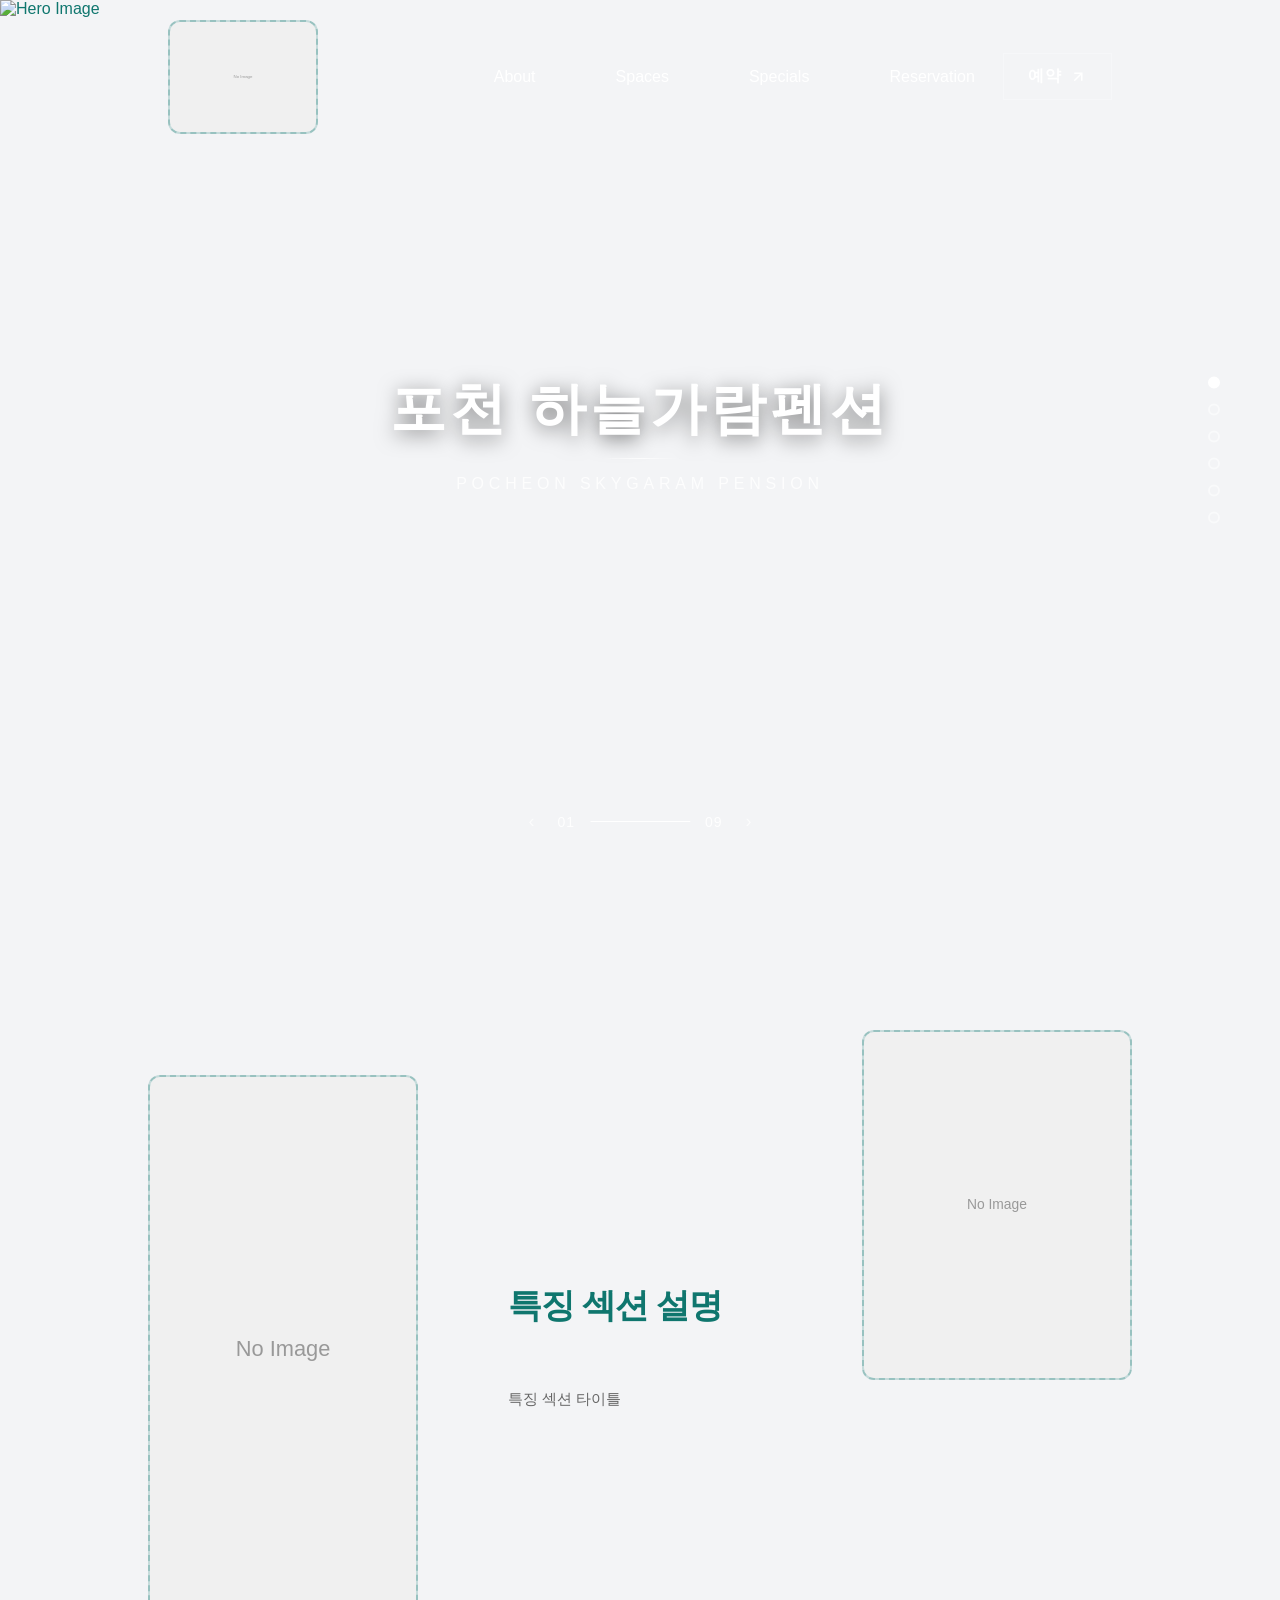
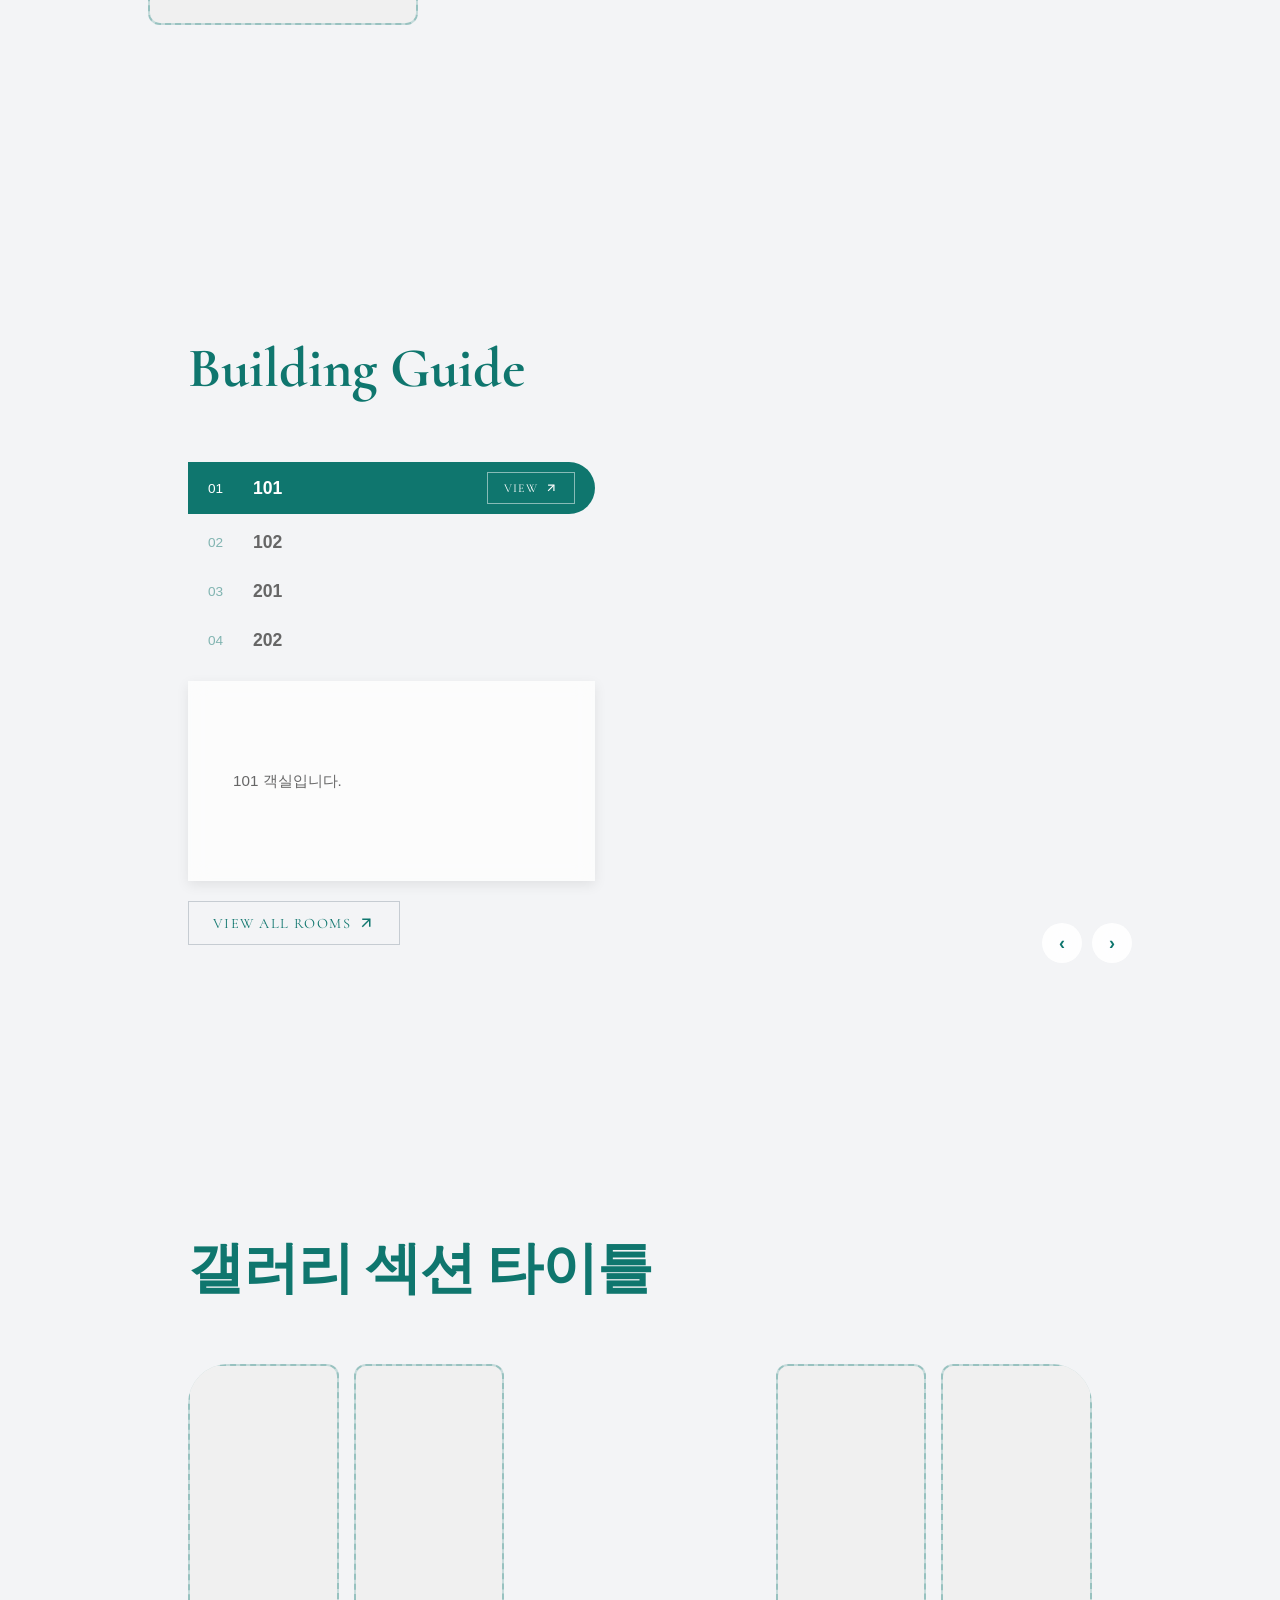
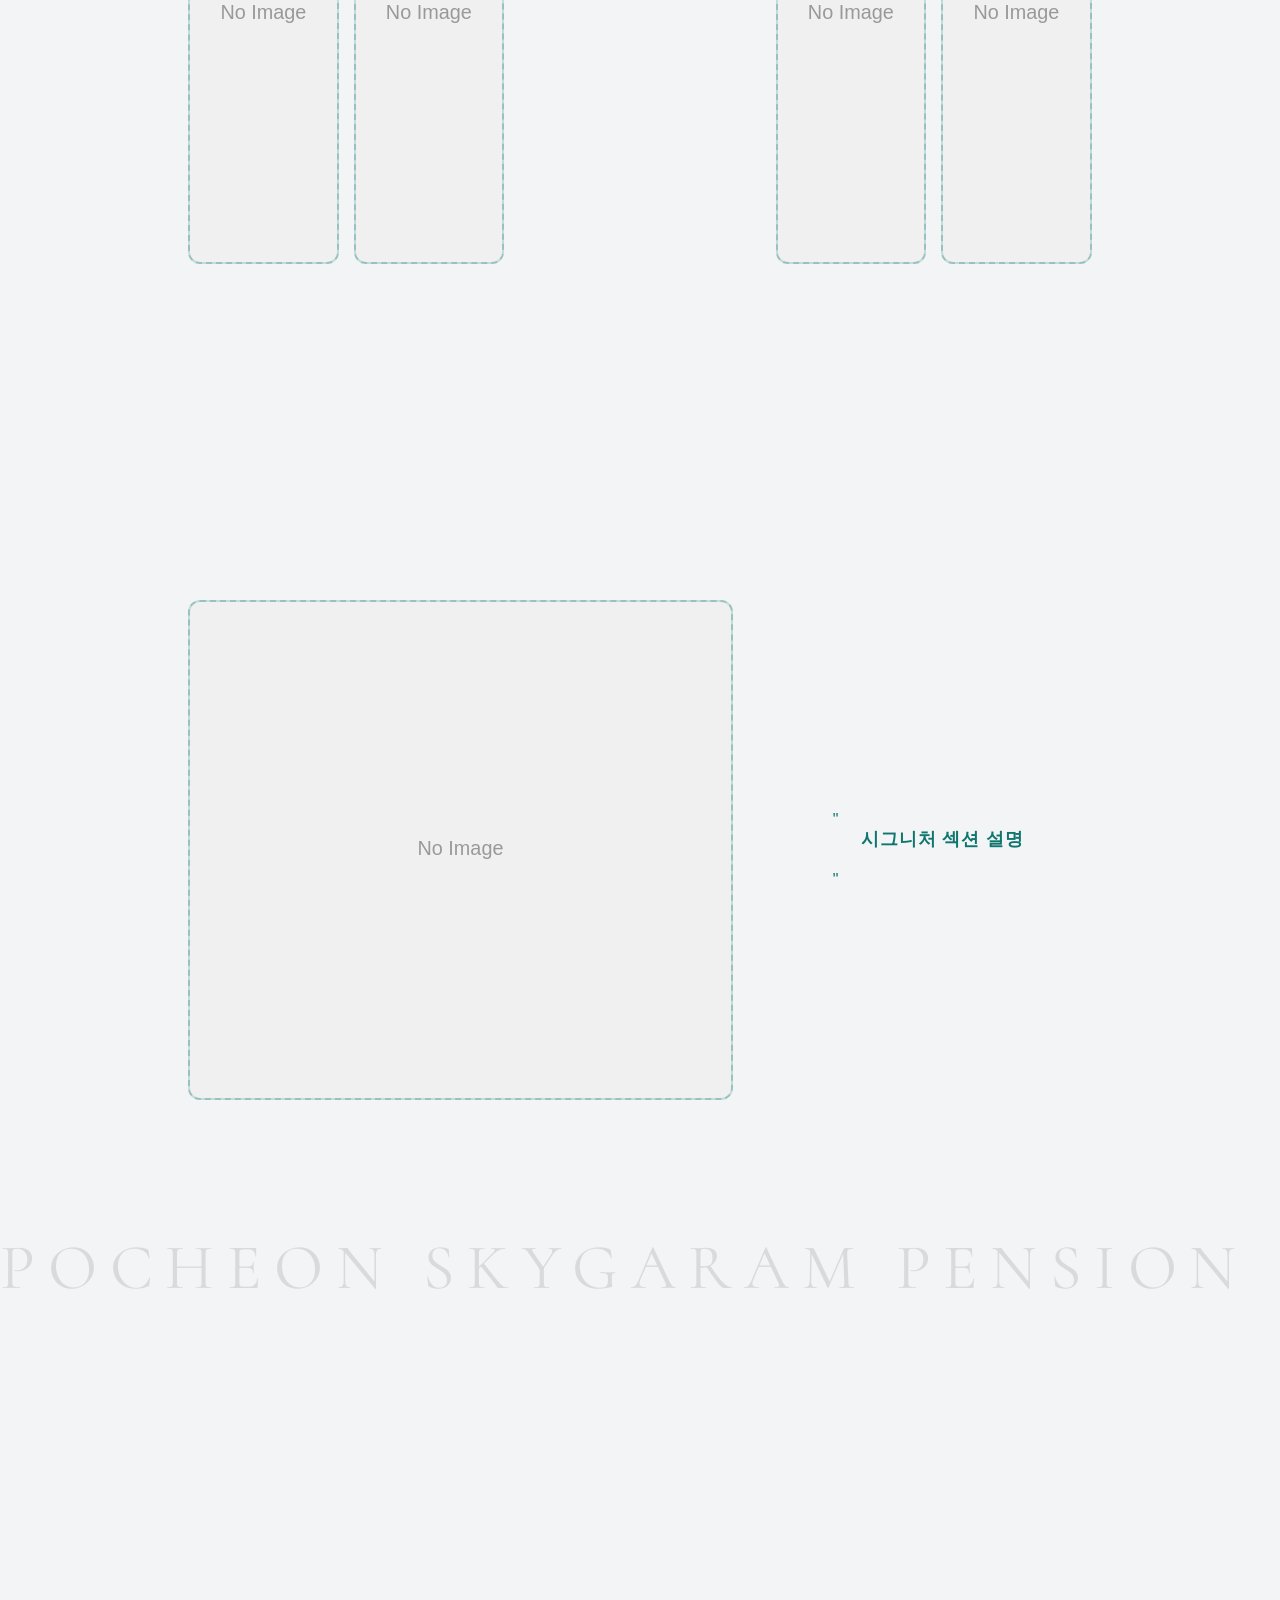
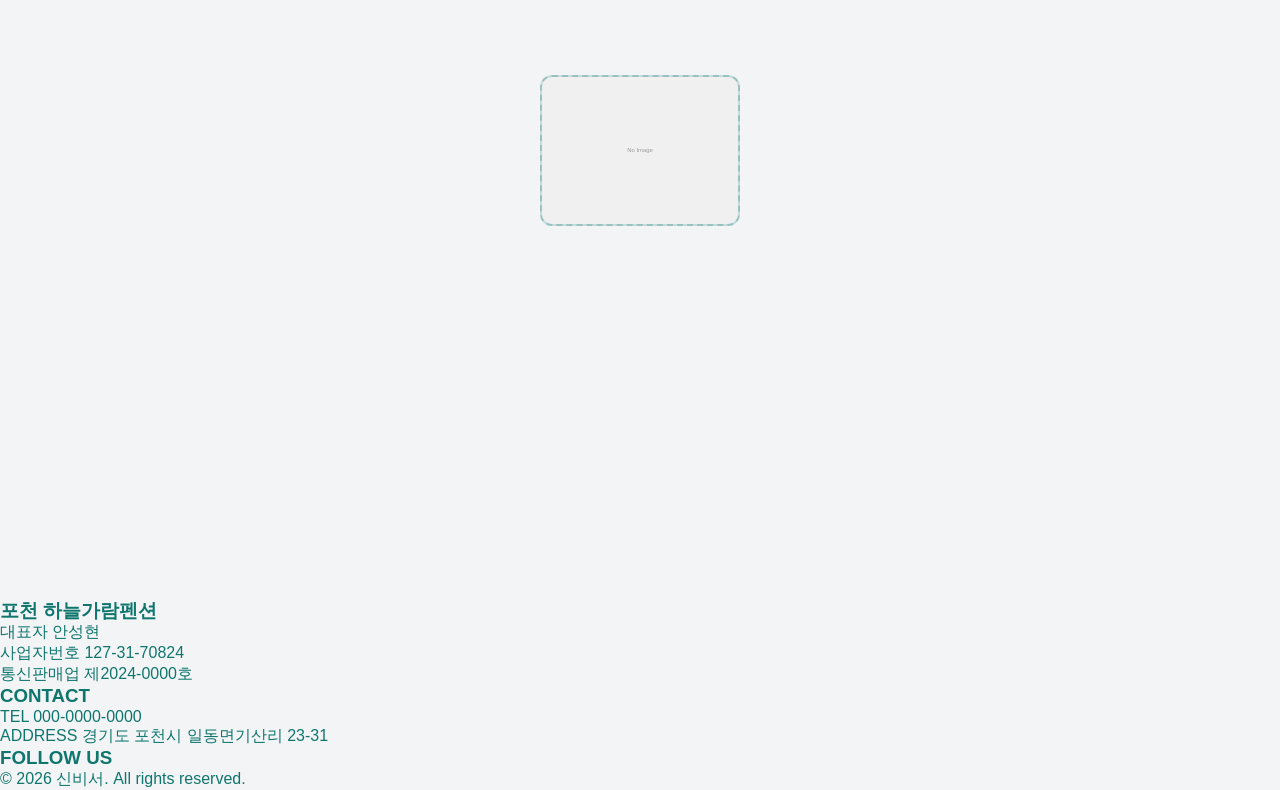
==== index.html @ 049c3cb9 "Deploy site files" ====
<!DOCTYPE html>
<html lang="ko">
<head>
    <meta charset="UTF-8">
    <meta name="viewport" content="width=device-width, initial-scale=1.0">
    <meta name="description" content="숙소 설명">
    <meta name="keywords" content="SEO 키워드">
    <title>숙소명 - 템플릿</title>

    <!-- Preload critical resources -->
    <link rel="preload" href="styles/common.css" as="style">
    <link rel="preload" href="styles/index.css" as="style">

    <!-- Stylesheets -->
    <link rel="stylesheet" href="styles/theme.css">
    <link rel="stylesheet" href="styles/common.css">
    <link rel="stylesheet" href="styles/index.css">
    <link rel="stylesheet" href="styles/popup.css">

  <!-- Open Graph Meta Tags for Social Media -->
  <meta property="og:type" content="website" />
  <meta property="og:title" content="포천 하늘가람펜션 - 홈" />
  
  
  <meta property="og:url" content="https://skygaram.kr" />

  <!-- Twitter Card Meta Tags -->
  <meta name="twitter:card" content="summary_large_image" />
  <meta name="twitter:title" content="포천 하늘가람펜션 - 홈" />
  
  
</head>
<body>
    <!-- Include Header -->
    <div id="header-placeholder"></div>

    <!-- Section Navigation -->
    <nav class="section-nav">
        <button class="section-dot active" data-section="0" aria-label="Hero Section"></button>
        <button class="section-dot" data-section="1" aria-label="Essence Section"></button>
        <button class="section-dot" data-section="2" aria-label="Room Preview"></button>
        <button class="section-dot" data-section="3" aria-label="Special Offers"></button>
        <button class="section-dot" data-section="4" aria-label="Signature"></button>
        <button class="section-dot" data-section="5" aria-label="Closing"></button>
    </nav>

    <!-- Mobile Floating Book Now Button -->
    <button class="mobile-floating-book-btn" aria-label="Book Now">
        <svg width="24" height="24" viewBox="0 0 24 24" fill="none" xmlns="http://www.w3.org/2000/svg">
            <rect x="3" y="4" width="18" height="18" rx="2" stroke="currentColor" stroke-width="2"/>
            <path d="M3 9H21" stroke="currentColor" stroke-width="2"/>
            <path d="M8 2V6" stroke="currentColor" stroke-width="2" stroke-linecap="round"/>
            <path d="M16 2V6" stroke="currentColor" stroke-width="2" stroke-linecap="round"/>
        </svg>
    </button>

    <!-- 메인 소개 섹션 custom-field -->
    <section class="hero-section">
        <!-- Initial Brand Name Reveal -->
        <div class="hero-brand-reveal" id="hero-brand-reveal">
            <div class="brand-reveal-container">
                <div class="brand-name-reveal" id="brand-name-reveal">
                    <h4 class="brand-title" data-property-name></h4>
                    <div class="brand-divider"></div>
                    <p class="brand-subtitle" data-property-name-en></p>
                </div>
            </div>
        </div>
        <!-- Background Images Slider with Fade Animation -->
        <div class="hero-background">
            <div class="hero-slider" id="hero-slider">
                <!-- Hero slides will be dynamically generated here -->
            </div>
            <div class="hero-image-overlay with-animation"></div>
        </div>
        <!-- Hero Content -->
        <div class="hero-content with-animation" id="hero-content">
            <div class="hero-text">
                <!-- Animated Brand Name (will be hidden during reveal) -->
                <div class="brand-name with-animation" id="brand-name">
                    <h4 class="brand-title" data-property-name></h4>
                    <div class="brand-divider"></div>
                    <p class="brand-subtitle" data-property-name-en></p>
                </div>
            </div>
        </div>
        <div class="hero-slider-progress">
            <div class="hero-slider-nav">
                <button class="hero-slider-arrow prev" id="hero-prev"></button>
                <span class="hero-slider-current">01</span>
                <div class="hero-slider-line">
                    <div class="hero-slider-line-fill"></div>
                </div>
                <span class="hero-slider-total">03</span>
                <button class="hero-slider-arrow next" id="hero-next"></button>
            </div>
        </div>
    </section>

    <!-- 핵심 메세지 섹션 custom-field -->
    <section class="essence-section main-content-fade-in">
        <div class="essence-wrapper">
            <!-- Left Large Image -->
            <div class="essence-left-image" data-essence-image-0>
                <img src="" alt="숙소 외관" loading="lazy">
            </div>

            <!-- Center Text Content -->
            <div class="essence-center-content">
                <h2 class="essence-title" data-essence-title></h2>
                <div class="essence-spacing"></div>
                <p class="essence-description" data-essence-description></p>
            </div>

            <!-- Right Top Small Image -->
            <div class="essence-right-image" data-essence-image-1>
                <img src="" alt="숙소 내부" loading="lazy">
            </div>
        </div>
    </section>

    <!-- 객실 프리뷰 섹션 -->
    <section class="room-preview-section main-content-fade-in">
        <div class="room-preview-container">
            <div class="room-preview-left">
                <div class="room-preview-header">
                    <h2 class="room-preview-title" data-room-preview-title>Building Guide</h2>
                </div>
                <div class="room-tabs" data-room-tabs>
                    <!-- Room tabs will be dynamically generated here -->
                </div>
                <div class="room-tabs-descs" data-room-descriptions>
                    <!-- Room descriptions will be dynamically generated here -->
                </div>
                <button class="view-all-rooms-btn" onclick="navigateTo('room-list')">
                    <span class="btn-text">VIEW ALL ROOMS</span>
                    <svg class="icon" viewBox="0 0 24 24">
                        <line x1="7" y1="17" x2="17" y2="7"></line>
                        <polyline points="7,7 17,7 17,17"></polyline>
                    </svg>
                </button>
            </div>
            <div class="room-preview-right">
                <div class="room-images" data-room-images>
                    <!-- Room image sliders will be dynamically generated here -->
                </div>
            </div>
        </div>
    </section>

    <!-- 갤러리 섹션 custom-field -->
    <section class="experience-gallery-section main-content-fade-in">
        <div class="experience-container">
            <!-- Title Area -->
            <div class="experience-header">
                <h2 class="experience-title" data-gallery-title>Special Offers</h2>
            </div>

            <!-- Images Accordion Area -->
            <div class="experience-images-wrapper" data-gallery-images>
                <!-- Gallery images will be dynamically generated here -->
            </div>
        </div>
    </section>

    <!-- 특색 섹션  custom-field -->
    <section class="signature-section main-content-fade-in">
        <div class="gallery-property-english-name" data-property-name-en></div>
        <div class="signature-container">
            <!-- Slider Wrapper -->
            <div class="signature-slider">
                <div class="signature-slider-track" data-signature-slides>
                    <!-- Signature slides will be dynamically generated here -->
                </div>
            </div>
        </div>
    </section>

    <!-- 마무리 섹션 custom-field -->
    <section class="index-closing">
        <img
             data-closing-image
             src=""
             alt="마무리 섹션 이미지"
             loading="lazy">
        <div class="index-closing-overlay">
            <div class="index-closing-text">
                <img data-closing-logo src="" alt="로고" class="closing-logo">
            </div>
        </div>
    </section>

    <!-- Popup System -->
    <div id="popup-container"></div>

    <!-- Include ImageWithFallback script -->
    <script src="js/image-with-fallback.js"></script>

    <!-- Preview Handler for Admin Integration -->
    <script src="js/preview-handler.js"></script>

    <!-- Image Helpers -->
    <script src="js/image-helpers.js"></script>

    <!-- Base Data Mapper -->
    <script src="js/data-mapper/core/base-mapper.js"></script>

    <!-- Index Page Mapper -->
    <script src="js/data-mapper/pages/index-mapper.js"></script>

    <!-- Header Footer Mapper -->
    <script src="js/data-mapper/pages/header-footer-mapper.js"></script>

    <!-- Header and Footer Loader -->
    <script src="js/header-footer-loader.js"></script>

    <!-- Page-specific script -->
    <script src="js/pages/index.js"></script>
    <script src="js/popup.js"></script>

</body>
</html>
---- styles/common.css ----
/* ===================================
   Common Styles - Used Across All Pages
   =================================== */

/* Reset & Base */
* {
    margin: 0;
    padding: 0;
    box-sizing: border-box;
}

html {
    scroll-behavior: smooth;
    overflow-x: hidden;
}

body {
    font-family: var(--font-ko-main);
    font-weight: 400;
    color: var(--color-secondary);
    overflow-x: hidden;
    background: var(--color-primary);
    position: relative;
    z-index: 100;
}

/* Remove header cover during loading */
body::before {
    content: '';
    position: fixed;
    top: 0;
    left: 0;
    right: 0;
    height: 100px;
    background: transparent;
    z-index: 500;
    pointer-events: none;
    opacity: 0;
    transition: opacity 0.3s ease;
}


/* Common Hero Styles */
.hero-title,
.hero-subtitle {
    font-family: var(--font-en-main);
    font-size: 1rem;
    font-weight: 400;
    letter-spacing: 0.2em;
    color: white;
    margin: 0;
    opacity: 0.8;
    text-shadow: 0 2px 10px color-mix(in srgb, var(--color-secondary) 30%, transparent);
}

/* Hero Scroll Down Arrow */
.hero-scroll-down {
    position: absolute;
    bottom: 30px;
    left: 50%;
    transform: translateX(-50%);
    z-index: 3;
    cursor: pointer;
    display: flex;
    flex-direction: column;
    align-items: center;
    gap: 8px;
    color: white;
    opacity: 0.8;
    transition: opacity 0.3s ease;
}

.hero-scroll-down:hover {
    opacity: 1;
}

.hero-scroll-down .scroll-text {
    font-family: var(--font-en-main);
    font-size: 0.8rem;
    letter-spacing: 0.1em;
    text-shadow: 0 2px 10px color-mix(in srgb, var(--color-secondary) 30%, transparent);
}

.hero-scroll-down .scroll-arrow {
    width: 24px;
    height: 24px;
    stroke: currentColor;
    stroke-width: 2;
    fill: none;
    animation: bounce 2s infinite;
}

@keyframes bounce {
    0%, 20%, 50%, 80%, 100% {
        transform: translateY(0);
    }
    40% {
        transform: translateY(-8px);
    }
    60% {
        transform: translateY(-4px);
    }
}

/* Typography */
h1, h2, h3, h4, h5, h6 {
    font-family: var(--font-ko-main), var(--font-en-main), sans-serif;
    font-weight: 700;
    line-height: 1.2;
}

a {
    text-decoration: none;
    color: inherit;
    transition: opacity 0.3s ease;
}

a:hover {
    opacity: 0.8;
}

/* 데이터 로드 전 빈 이미지 완전히 숨김 (깜빡임 방지) */
img[src=""],
img:not([src]) {
  display: none !important;
}

img {
    max-width: 100%;
    height: auto;
    display: block;
}


/* Common Layout Classes */
.page-content {
    width: 100%;
    overflow: hidden;
}

.section-container {
    max-width: 80%;
    margin: 0 auto;
    padding: 0 20px;
}

.section-header {
    text-align: center;
    margin-bottom: 60px;
}

.section-divider {
    width: 60px;
    height: 1px;
    background: var(--color-secondary);
    margin: 0 auto 30px;
}

.section-title {
    font-family: var(--font-ko-main), var(--font-en-main), sans-serif;
    font-size: 1.8rem;
    font-weight: 700;
    letter-spacing: 0.05em;
    color: var(--color-secondary);
    margin: 0 0 20px 0;
}

.section-description {
    font-family: var(--font-ko-sub);
    font-size: 1.1rem;
    color: #666;
    line-height: 1.8;
    max-width: 800px;
    margin: 0 auto;
}

/* Buttons */
.btn {
    display: inline-block;
    padding: 12px 30px;
    background: var(--color-secondary);
    color: var(--color-primary);
    border: none;
    border-radius: 4px;
    font-size: 1rem;
    letter-spacing: 0.1em;
    text-transform: uppercase;
    cursor: pointer;
    transition: all 0.3s ease;
}

.btn:hover {
    background: color-mix(in srgb, var(--color-secondary) 85%, var(--color-primary));
    transform: translateY(-2px);
}

.btn-outline {
    background: transparent;
    border: 2px solid var(--color-secondary);
    color: var(--color-secondary);
}

.btn-outline:hover {
    background: var(--color-secondary);
    color: var(--color-primary);
}

.btn-outline-white {
    padding: 15px 40px;
    background: transparent;
    color: white;
    border: 2px solid white;
    font-size: 1rem;
    font-weight: 600;
    letter-spacing: 1px;
    text-transform: uppercase;
    cursor: pointer;
    transition: all 0.3s ease;
    outline: none;
}

.btn-outline-white:hover {
    background: white;
    color: var(--color-secondary);
    transform: translateY(-2px);
}

/* Utility Classes */
.text-center {
    text-align: center;
}

.text-left {
    text-align: left;
}

.text-right {
    text-align: right;
}

.mt-1 { margin-top: 1rem; }
.mt-2 { margin-top: 2rem; }
.mt-3 { margin-top: 3rem; }
.mt-4 { margin-top: 4rem; }
.mt-5 { margin-top: 5rem; }

.mb-1 { margin-bottom: 1rem; }
.mb-2 { margin-bottom: 2rem; }
.mb-3 { margin-bottom: 3rem; }
.mb-4 { margin-bottom: 4rem; }
.mb-5 { margin-bottom: 5rem; }

.pt-1 { padding-top: 1rem; }
.pt-2 { padding-top: 2rem; }
.pt-3 { padding-top: 3rem; }
.pt-4 { padding-top: 4rem; }
.pt-5 { padding-top: 5rem; }

.pb-1 { padding-bottom: 1rem; }
.pb-2 { padding-bottom: 2rem; }
.pb-3 { padding-bottom: 3rem; }
.pb-4 { padding-bottom: 4rem; }
.pb-5 { padding-bottom: 5rem; }

/* Hide/Show Classes */
.hidden {
    display: none !important;
}

.visible {
    display: block !important;
}

.invisible {
    visibility: hidden;
}

/* Loading States */
.loading {
    position: relative;
    pointer-events: none;
    opacity: 0.6;
}

.loading::after {
    content: '';
    position: absolute;
    top: 50%;
    left: 50%;
    transform: translate(-50%, -50%);
    width: 30px;
    height: 30px;
    border: 3px solid color-mix(in srgb, var(--color-secondary) 20%, var(--color-primary));
    border-top-color: var(--color-secondary);
    border-radius: 50%;
    animation: spin 0.8s linear infinite;
}

@keyframes spin {
    to {
        transform: translate(-50%, -50%) rotate(360deg);
    }
}

/* Responsive Grid */
.grid {
    display: grid;
    gap: 30px;
}

.grid-cols-2 {
    grid-template-columns: repeat(2, 1fr);
}

.grid-cols-3 {
    grid-template-columns: repeat(3, 1fr);
}

.grid-cols-4 {
    grid-template-columns: repeat(4, 1fr);
}

/* Media Queries */
@media (max-width: 1024px) {
    .section-title {
        font-size: 2rem;
    }

    .section-description {
        font-size: 1rem;
    }

    /* Mobile font size will be handled by specific page CSS files */
}

@media (max-width: 768px) {
    .section-container {
        max-width: 100%;
        padding: 0 15px;
    }

    .section-header {
        margin-bottom: 40px;
    }

    .section-title {
        font-size: 1.8rem;
    }

    .grid-cols-3,
    .grid-cols-4 {
        grid-template-columns: repeat(2, 1fr);
    }
}

@media (max-width: 480px) {
    .section-title {
        font-size: 1.5rem;
    }

    .grid-cols-2,
    .grid-cols-3,
    .grid-cols-4 {
        grid-template-columns: 1fr;
    }
}

/* ===================================
   Hero Slider Progress - Shared Component
   =================================== */

/* Slider Progress Bar */
.hero-slider-progress {
    position: absolute;
    bottom: 60px;
    left: 50%;
    transform: translateX(-50%);
    display: flex;
    align-items: center;
    gap: 20px;
    z-index: 10;
    color: white;
    font-size: 14px;
    font-weight: 500;
    letter-spacing: 1px;
}

.hero-slider-current,
.hero-slider-total {
    font-family: var(--font-ko-sub);
    opacity: 0.9;
}

.hero-slider-line {
    width: 100px;
    height: 1px;
    background: color-mix(in srgb, var(--color-primary) 30%, transparent);
    position: relative;
    overflow: hidden;
}

.hero-slider-line-fill {
    position: absolute;
    left: 0;
    top: 0;
    height: 100%;
    width: 0%;
    background: white;
    transition: width 4000ms linear;
}

/* Hero Slider Navigation Arrows */
.hero-slider-nav {
    display: flex;
    align-items: center;
    gap: 15px;
}

.hero-slider-arrow {
    background: transparent;
    border: none;
    color: white;
    font-size: 18px;
    cursor: pointer;
    padding: 8px;
    transition: all 0.3s ease;
    opacity: 0.7;
    user-select: none;
}

.hero-slider-arrow:hover {
    opacity: 1;
    transform: scale(1.1);
}

.hero-slider-arrow:active {
    transform: scale(0.95);
}

.hero-slider-arrow.prev::before {
    content: '‹';
}

.hero-slider-arrow.next::before {
    content: '›';
}

.hero-content {
    position: absolute;
    bottom: 85px;
    left: 50%;
    transform: translateX(-50%);
    z-index: 3;
    text-align: center;
    color: white;
    padding: 0 40px;
}

/* ===================================
   Common Typography Styles
   =================================== */

.facility-number {
    font-family: var(--font-en-main);
    font-size: 1.1rem;
    font-weight: 400;
    color: color-mix(in srgb, var(--color-secondary) 70%, transparent);
    letter-spacing: 0.2em;
    text-transform: uppercase;
}

/* ===================================
   Page Load Animation
   =================================== */

/* Smooth fade-in for main content - 임시 비활성화 */
.main-content-fade-in {
    opacity: 1 !important;
    transform: translateY(0) !important;
}

.main-content-fade-in.animate {
    opacity: 1;
    transform: translateY(0);
}

/* Initial page fade in */
body {
    opacity: 0;
    animation: pageLoadFadeIn 0.8s ease-out forwards;
    animation-delay: 0.1s;
}

@keyframes pageLoadFadeIn {
    from {
        opacity: 0;
    }
    to {
        opacity: 1;
    }
}

.gallery-property-english-name {
    font-family: var(--font-en-main);
    font-size: 4rem;
    font-weight: 400;
    color: color-mix(in srgb, #a0a0a0 30%, transparent);
    text-transform: uppercase;
    letter-spacing: 0.2em;
    margin-top: 50px;
    line-height: 1;
}

/* Empty Image Placeholder - 모든 페이지 공통 */
.empty-image-placeholder {
    border: 2px dashed color-mix(in srgb, var(--color-secondary) 40%, var(--color-primary)) !important;
    border-radius: 0.75rem !important;
    background: color-mix(in srgb, var(--color-secondary) 20%, var(--color-primary)) !important;
}

/* Mobile Floating Book Now Button */
.mobile-floating-book-btn {
    display: none;
    position: fixed;
    bottom: 24px;
    right: 24px;
    width: 56px;
    height: 56px;
    border-radius: 50%;
    background: var(--color-secondary);
    opacity: 0.5;
    color: white;
    border: none;
    box-shadow: 0 4px 12px rgba(0, 0, 0, 0.15);
    cursor: pointer;
    z-index: 999;
    transition: all 0.3s ease;
}

.mobile-floating-book-btn:hover {
    opacity: 0.7;
    transform: scale(1.1);
    box-shadow: 0 6px 20px rgba(0, 0, 0, 0.2);
}

.mobile-floating-book-btn:active {
    transform: scale(0.95);
}

.mobile-floating-book-btn svg {
    width: 24px;
    height: 24px;
}

/* Show only on mobile */
@media screen and (max-width: 768px) {
    .mobile-floating-book-btn {
        display: flex;
        align-items: center;
        justify-content: center;
    }
}
---- styles/index.css ----
/* ===================================
   Index Page Specific Styles
   =================================== */

/* ===================================
   Section Navigation
   =================================== */

.section-nav {
    position: fixed;
    right: 60px;
    top: 50%;
    transform: translateY(-50%);
    display: flex;
    flex-direction: column;
    gap: 15px;
    z-index: 100;
}

.section-dot {
    width: 12px;
    height: 12px;
    border-radius: 50%;
    background: transparent;
    border: 2px solid color-mix(in srgb, white 50%, transparent);
    cursor: pointer;
    transition: all 0.3s ease;
    padding: 0;
    position: relative;
}

.section-dot:hover {
    background: color-mix(in srgb, white 30%, transparent);
    transform: scale(1.2);
}

.section-dot.active {
    background: white;
    border-color: white;
}

/* Dark dots for light sections */
.section-nav.dark .section-dot {
    border-color: rgba(0, 0, 0, 0.3);
}

.section-nav.dark .section-dot.active {
    background: #333;
    border-color: #333;
}

@media (max-width: 1024px) {
    .section-nav {
        display: none !important;
    }
}

@media (max-width: 768px) {
    .section-dot {
        width: 10px;
        height: 10px;
    }
}

/* ===================================
   Hero Section with Animation Effects
   =================================== */

.hero-section {
    position: relative;
    width: 100%;
    height: 100vh;
    min-height: 100vh;
    overflow: hidden;
    background: var(--color-primary);
}

/* Initial Brand Name Reveal */
.hero-brand-reveal {
    position: absolute;
    top: 0;
    left: 0;
    width: 100%;
    height: 100%;
    z-index: 10;
    display: flex;
    align-items: center;
    justify-content: center;
    background: white;
    animation: brandBackgroundFade 1.5s ease-in-out forwards;
    animation-delay: 2.5s;
    pointer-events: none;
}

.brand-reveal-container {
    display: flex;
    align-items: center;
    justify-content: center;
    opacity: 0;
    transform: scale(1.2);
    animation: brandReveal 1.5s ease-out forwards;
    animation-delay: 0.3s;
}

/* Brand Name Reveal - Centered and Larger */
.brand-name-reveal {
    display: flex;
    flex-direction: column;
    align-items: center;
    gap: 20px;
}

.brand-name-reveal .brand-title {
    font-size: 3rem;
    font-weight: 300;
    letter-spacing: 0.05em;
    color: #222;
}

.brand-name-reveal .brand-divider {
    width: 60px;
    height: 1px;
    background: #222;
}

.brand-name-reveal .brand-subtitle {
    font-size: 1.2rem;
    font-weight: 300;
    letter-spacing: 0.1em;
    color: #666;
}

/* Background Slider with Fade */
.hero-background {
    position: absolute;
    top: 0;
    left: 0;
    width: 100%;
    height: 100%;
    z-index: 1;
}

.hero-slider {
    position: relative;
    width: 100%;
    height: 100%;
}

.hero-slide {
    position: absolute;
    top: 0;
    left: 0;
    width: 100%;
    height: 100%;
    opacity: 0;
    transition: opacity 2s ease-in-out;
}

.hero-slide.active {
    opacity: 1;
}

.hero-slide img {
    width: 100%;
    height: 100%;
    object-fit: cover;
}

.hero-image-overlay {
    position: absolute;
    top: 0;
    left: 0;
    width: 100%;
    height: 100%;
    z-index: 2;
    opacity: 0;
}

.hero-image-overlay.with-animation {
    animation: overlayFade 2s ease-out forwards;
    animation-delay: 3s;
}

.hero-image-overlay.no-animation {
    opacity: 0.3;
    animation: none;
}

.hero-image {
    width: 100%;
    height: 100%;
    object-fit: cover;
}

.hero-image.with-animation {
    opacity: 0;
    transform: scale(1.1);
    animation: imageReveal 3s ease-out forwards;
    animation-delay: 3s;
}

.hero-image.no-animation {
    opacity: 1;
    transform: scale(1);
    animation: none;
}

/* Hero Content (appears after animations) - Index Page Specific */
.hero-section .hero-content {
    position: absolute;
    top: 0;
    left: 0;
    bottom: auto;
    right: auto;
    width: 100%;
    height: 100%;
    z-index: 5;
    display: flex;
    align-items: center;
    justify-content: center;
    text-align: center;
    transform: none;
    padding: 1rem;
}

/* Index Page Hero Text Specific */
.hero-section .hero-text {
    display: flex;
    flex-direction: column;
    align-items: center;
    justify-content: center;
    width: 100%;
    text-align: center !important;
}

/* Index Page Brand Name Specific */
.hero-section .brand-name {
    display: flex;
    flex-direction: column;
    align-items: center;
    text-align: center;
    width: 100%;
}

.hero-content.with-animation {
    opacity: 0;
    animation: contentFadeIn 2s ease-out forwards;
    animation-delay: 4.2s;
}

.hero-content.no-animation {
    opacity: 1;
    animation: none;
}

/* Override for Index Page Hero Text */
.hero-section .hero-content .hero-text {
    text-align: center !important;
    padding: 2rem 0;
    display: flex !important;
    flex-direction: column !important;
    align-items: center !important;
    justify-content: center !important;
    width: 100% !important;
}

.brand-name {
    margin-bottom: 2rem;
}

.brand-name.with-animation {
    opacity: 0;
    transform: translateY(30px);
    animation: slideInFade 1.5s ease-out forwards;
    animation-delay: 4.5s;
}

.brand-name.no-animation {
    opacity: 1;
    transform: none;
    animation: none;
}

.brand-title {
    font-family: var(--font-ko-main);
    font-size: clamp(2rem, 5vw, 3.5rem);
    font-weight: 600;
    letter-spacing: 4px;
    color: white;
    margin: 0;
    text-transform: uppercase;
    text-shadow: 0 4px 20px rgba(0, 0, 0, 0.5);
}

.brand-divider {
    width: 80px;
    height: 1px;
    background: linear-gradient(90deg, transparent, color-mix(in srgb, white 80%, transparent), transparent);
    margin: 1rem auto;
}

.brand-subtitle {
    font-size: clamp(0.8rem, 1.5vw, 1rem);
    letter-spacing: 0.3em;
    color: color-mix(in srgb, white 80%, transparent);
    text-transform: uppercase;
    margin: 0;
}

.tagline {
    opacity: 0;
    transform: translateY(30px);
    animation: slideInFade 1.5s ease-out forwards;
    animation-delay: 6s;
}

.tagline-main {
    font-size: clamp(1.2rem, 3vw, 2rem);
    color: color-mix(in srgb, white 90%, transparent);
    margin: 0 0 0.5rem 0;
    font-weight: 400;
    line-height: 1.4;
}

.tagline-sub {
    font-size: clamp(0.9rem, 2vw, 1.1rem);
    color: color-mix(in srgb, white 70%, transparent);
    margin: 0;
    line-height: 1.6;
}


/* Keyframe Animations */
@keyframes brandReveal {
    0% {
        opacity: 0;
        transform: scale(1.2);
    }
    100% {
        opacity: 1;
        transform: scale(1);
    }
}

@keyframes dividerExpand {
    0% {
        width: 0;
        opacity: 0;
    }
    100% {
        width: 100px;
        opacity: 1;
    }
}

@keyframes fadeInUp {
    0% {
        opacity: 0;
        transform: translateY(20px);
    }
    100% {
        opacity: 1;
        transform: translateY(0);
    }
}

@keyframes brandBackgroundFade {
    0% {
        opacity: 1;
        background: white;
    }
    90% {
        opacity: 1;
        background: white;
    }
    100% {
        opacity: 0;
        background: transparent;
        pointer-events: none;
    }
}

@keyframes overlayFade {
    0% {
        opacity: 1;
    }
    100% {
        opacity: 0.3;
    }
}

@keyframes imageReveal {
    0% {
        opacity: 0;
        transform: scale(1.1);
    }
    100% {
        opacity: 1;
        transform: scale(1);
    }
}

@keyframes contentFadeIn {
    0% {
        opacity: 0;
    }
    100% {
        opacity: 1;
    }
}

/* Slider Progress Bar */
.hero-slider-progress {
    position: absolute;
    bottom: 60px;
    left: 50%;
    transform: translateX(-50%);
    display: flex;
    align-items: center;
    gap: 20px;
    z-index: 10;
    color: white;
    font-size: 14px;
    font-weight: 500;
    letter-spacing: 1px;
}

.hero-slider-current,
.hero-slider-total {
    font-family: 'Pretendard', sans-serif;
    opacity: 0.9;
}

.hero-slider-line {
    width: 100px;
    height: 1px;
    background: color-mix(in srgb, white 30%, transparent);
    position: relative;
    overflow: hidden;
}

.hero-slider-line-fill {
    position: absolute;
    left: 0;
    top: 0;
    height: 100%;
    width: 0%;
    background: white;
    transition: width 5s linear;
}

@keyframes slideInFade {
    0% {
        opacity: 0;
        transform: translateY(30px);
    }
    100% {
        opacity: 1;
        transform: translateY(0);
    }
}

/* Quick animations for navigation returns */
@keyframes fadeInQuick {
    0% {
        opacity: 0;
    }
    100% {
        opacity: 1;
    }
}

@keyframes slideInQuick {
    0% {
        opacity: 0;
        transform: translateY(20px);
    }
    100% {
        opacity: 1;
        transform: translateY(0);
    }
}


/* ===================================
   Room Preview Section - Tab Layout
   =================================== */

.room-preview-section {
    overflow: hidden;
    height: auto;
    min-height: auto;
    display: flex;
    align-items: center;
    padding: 80px 0;
    box-sizing: border-box;
    background: var(--color-primary);
    height: 100vh;
}

.room-preview-container {
    max-width: 80%;
    margin: 0 auto;
    padding: 0 60px;
    position: relative;
    display: flex;
    align-items: center;
    height: 100%;
    width: 100%;
}

.room-preview-left {
    width: 45%;
    position: relative;
    z-index: 2;
    padding-bottom: 0;
    display: flex;
    flex-direction: column;
    justify-content: center;
    opacity: 0;
    transform: translateX(-50px);
    transition: all 1s ease-out;
}

.room-preview-left.visible {
    opacity: 1;
    transform: translateX(0);
}

.room-preview-header {
    margin-bottom: 60px;
    padding: 0 40px 0 0;
}

.room-preview-title {
    font-family: var(--font-en-main);
    font-size: 3.5rem;
    font-weight: 700;
    margin-bottom: 20px;
    color: var(--color-secondary);
}

.room-preview-description {
    font-family: var(--font-ko-sub);
    font-size: 1.1rem;
    color: #666;
    line-height: 1.6;
}

.room-tabs {
    display: flex;
    flex-direction: column;
    gap: 8px;
    margin-bottom: 20px;
}

.room-tab {
    display: flex;
    align-items: center;
    justify-content: space-between;
    padding: 10px 20px;
    border: none;
    /* background: color-mix(in srgb, white 70%, transparent);
    backdrop-filter: blur(10px);
    box-shadow: 0 2px 10px rgba(0, 0, 0, 0.1); */
    background: none;
    cursor: pointer;
    transition: all 0.3s ease;
    text-align: left;
    position: relative;
    border-radius: 8px;
}

.room-tab-content {
    display: flex;
    align-items: center;
    flex: 1;
}

.room-tab-number {
    font-size: 0.85rem;
    color: color-mix(in srgb, var(--color-secondary) 50%, transparent);
    margin-right: 20px;
    font-weight: 500;
    min-width: 25px;
}

.room-tab-name {
    font-family: var(--font-ko-main);
    font-size: 1.1rem;
    font-weight: 600;
    color: #666;
    transition: color 0.3s ease;
}

.room-tab-detail-btn {
    display: none;
    align-items: center;
    justify-content: center;
    gap: 6px;
    padding: 8px 16px;
    background: transparent;
    color: white;
    border: 1px solid color-mix(in srgb, white 50%, transparent);
    border-radius: 0;
    font-family: var(--font-en-main);
    font-size: 0.75rem;
    font-weight: 400;
    text-transform: uppercase;
    letter-spacing: 0.1em;
    cursor: pointer;
    transition: all 0.3s ease;
    white-space: nowrap;
    margin-left: 12px;
}

.room-tab.active .room-tab-detail-btn {
    display: inline-flex;
}

.room-tab-detail-btn:hover {
    background: color-mix(in srgb, white 20%, transparent);
    border-color: #fff;
}

.room-tab-detail-btn .btn-text {
    display: inline-block;
}

.room-tab-detail-btn .icon {
    width: 14px;
    height: 14px;
    stroke: currentColor;
    stroke-width: 2;
    fill: none;
    transition: transform 0.3s ease;
}

.room-tab-detail-btn:hover .icon {
    transform: translate(2px, -2px);
}

.room-tab:hover {
    background: color-mix(in srgb, white 90%, transparent);
    transform: translateX(5px);
}

.room-tab.active {
    background: var(--color-secondary);
    border-color: color-mix(in srgb, var(--color-secondary) 5%, transparent);
    border-radius: 0;
    border-top-right-radius: 50px;
    border-bottom-right-radius: 50px;
}

/* Disable hover effect on touch devices */
@media (hover: none) and (pointer: coarse) {
    .room-tab:hover {
        background: none;
        transform: none;
    }

    /* Only active state shows styling on mobile */
    .room-tab.active {
        background: var(--color-secondary);
        border-color: #f0f0f0;
        border-radius: 0;
        border-top-right-radius: 50px;
        border-bottom-right-radius: 50px;
    }
}

.room-tab.active .room-tab-number,
.room-tab.active .room-tab-name {
    color: white;
}

/* Room Descriptions Area */
.room-tabs-descs {
    position: relative;
    min-height: 200px;
    margin-top: 0;
    background: color-mix(in srgb, white 70%, transparent);
    backdrop-filter: blur(10px);
    padding: 80px 45px;
    border-radius: 0;
    display: flex;
    align-items: center;
    justify-content: center;
    box-shadow: 0 4px 12px rgba(0, 0, 0, 0.08);
    white-space: pre-line;
}

.room-tabs-descs::before {
    content: '';
    position: absolute;
    top: 10px;
    left: 10px;
    right: 10px;
    bottom: 10px;
    /* border: 1px solid #111; */
    border-radius: 4px;
    pointer-events: none;
}

.room-desc-item {
    position: absolute;
    opacity: 0;
    visibility: hidden;
    transition: opacity 0.3s ease, visibility 0.3s ease;
    text-align: left;
    width: 100%;
    padding: 0 45px;
}

.room-desc-item.active {
    opacity: 1;
    visibility: visible;
}

.room-desc-text {
    font-family: var(--font-ko-sub);
    font-size: 0.95rem;
    color: #666;
    line-height: 1.6;
    margin: 0;
}

.room-desc-divider {
    width: 60px;
    height: 1px;
    background: #ddd;
    margin: 0 0 20px 0;
}

/* View All Rooms Button - BOOK NOW Style */
.view-all-rooms-btn {
    display: inline-flex;
    align-items: center;
    justify-content: center;
    gap: 6px;
    margin: 20px 0;
    padding: 12px 24px;
    background: transparent;
    color: var(--color-secondary);
    border: 1px solid rgba(93, 109, 126, 0.3);
    font-family: var(--font-en-main);
    font-size: 0.9rem;
    font-weight: 400;
    text-transform: uppercase;
    letter-spacing: 0.1em;
    cursor: pointer;
    transition: all 0.3s ease;
    text-decoration: none;
    border-radius: 0;
}

.view-all-rooms-btn:hover {
    background: var(--color-secondary);
    color: white;
    border-color: var(--color-secondary);
}

.view-all-rooms-btn .btn-text {
    display: inline-block;
}

.view-all-rooms-btn .icon {
    width: 18px;
    height: 18px;
    stroke: currentColor;
    stroke-width: 2;
    fill: none;
    transition: transform 0.3s ease;
}

.view-all-rooms-btn:hover .icon {
    transform: translate(2px, -2px);
}

.room-info {
    display: flex;
    flex-direction: column;
    gap: 12px;
    align-items: flex-start;
}

.room-info-item {
    display: flex;
    align-items: center;
    gap: 8px;
}

.room-info-label {
    font-size: 0.85rem;
    color: color-mix(in srgb, var(--color-secondary) 50%, transparent);
    font-weight: 500;
}

.room-info-label::after {
    content: ':';
    margin-left: 2px;
}

.room-info-value {
    font-size: 0.9rem;
    color: var(--color-secondary);
    font-weight: 500;
}

/* Right side - Images */
.room-preview-right {
    position: absolute;
    right: 0;
    top: 50%;
    transform: translateY(-50%) translateX(50px);
    width: 60%;
    height: 90%;
    max-height: 800px;
    overflow: hidden;
    opacity: 0;
    transition: all 1s ease-out 0.3s;
}

.room-preview-right.visible {
    opacity: 1;
    transform: translateY(-50%) translateX(0);
}

.room-images {
    position: relative;
    width: 100%;
    height: 100%;
    overflow: hidden;
}

.room-image-item {
    position: absolute;
    top: 0;
    left: 0;
    width: 100%;
    height: 100%;
    opacity: 0;
    visibility: hidden;
    transition: opacity 0.6s ease, visibility 0.6s ease;
}

.room-image-item.active {
    opacity: 1;
    visibility: visible;
}

/* Room Image Slider */
.room-image-slider {
    position: relative;
    width: 100%;
    height: 100%;
    overflow: hidden;
    border-radius: 12px;
}

.room-slide-track {
    position: relative;
    width: 100%;
    height: 100%;
}

.room-slide {
    position: absolute;
    top: 0;
    left: 0;
    width: 100%;
    height: 100%;
    opacity: 0;
    transition: opacity 0.5s ease;
}

.room-slide.active {
    opacity: 1;
}

.room-slide img {
    width: 100%;
    height: 100%;
    object-fit: cover;
}

/* Slider Controls */
.room-slider-controls {
    position: absolute;
    bottom: 20px;
    right: 20px;
    display: flex;
    gap: 10px;
    z-index: 10;
}

.room-slider-prev,
.room-slider-next {
    width: 40px;
    height: 40px;
    background: color-mix(in srgb, white 90%, transparent);
    border: none;
    border-radius: 50%;
    font-size: 18px;
    font-weight: bold;
    color: var(--color-secondary);
    cursor: pointer;
    display: flex;
    align-items: center;
    justify-content: center;
    transition: all 0.3s ease;
    backdrop-filter: blur(10px);
}

.room-slider-prev:hover,
.room-slider-next:hover {
    background: rgba(255, 255, 255, 1);
    transform: scale(1.1);
}

.room-image-item img {
    width: 100%;
    height: 100%;
    object-fit: cover;
    border-top-left-radius: 0;
    transition: border-radius 0.8s ease;
}


/* Mobile Responsive */
@media (max-width: 1024px) {
    .room-preview-container {
        min-height: 600px;
        padding: 0 40px;
    }

    .room-preview-left {
        width: 50%;
        padding-bottom: 40px;
    }

    .room-preview-right {
        width: 60%;
    }

    .room-preview-header {
        padding: 0 30px;
    }

    .room-tabs {
        gap: 12px;
    }

    .room-tab {
        padding: 12px 18px;
    }

    .room-tab-detail-btn {
        padding: 6px 12px;
        font-size: 0.7rem;
        margin-left: 8px;
    }

    .room-tab-detail-btn .icon {
        width: 12px;
        height: 12px;
    }

    .room-tabs-descs {
        padding: 30px;
        min-height: 90px;
    }

    .room-desc-item {
        padding: 0 30px;
    }

    .room-preview-title {
        font-size: 2.5rem;
    }
}

@media (max-width: 768px) {
    .room-preview-container {
        max-width: 95%;
        padding: 0 20px;
        flex-direction: column;
        align-items: stretch;
        min-height: auto;
    }

    .room-preview-left {
        width: 100%;
        padding-bottom: 0;
        z-index: 1;
    }

    .room-preview-right {
        position: relative;
        width: 100%;
        height: 300px;
         transform: none;
    }

    .room-preview-header {
        padding: 0 20px;
        margin-bottom: 20px;
    }

    .room-tabs {
        gap: 10px;
        margin-bottom: 0px;
    }

    .room-tabs-descs {
        display: none;
    }

    .room-preview-title {
        font-size: 2rem;
    }

    .room-tab {
        padding: 10px 15px;
    }

    .room-tab-number {
        font-size: 0.8rem;
        margin-right: 15px;
    }

    .room-tab-name {
        font-size: 1rem;
    }

    .room-tab-detail-btn {
        padding: 5px 10px;
        font-size: 0.65rem;
        margin-left: 6px;
        gap: 4px;
    }

    .room-tab-detail-btn .icon {
        width: 10px;
        height: 10px;
    }

    .room-preview-right.visible {
    opacity: 1;
    transform: none !important;
    top: 0;
    }

    .gallery-property-english-name {
        display: none;
    }

    .quote-mark {
        display: none;
    }

    .signature-slide-title {
        font-size: 1.1rem !important;
    }
}

/* ===================================
   Essence Section - Three Column Layout
   =================================== */

.essence-section {
    height: 100vh;
    min-height: 100vh;
    display: flex;
    align-items: center;
    overflow: visible;
    padding: 0;
    background: var(--color-primary);
}

.essence-wrapper {
    position: relative;
    max-width: 80%;
    margin: 0 auto;
    padding: 0 20px;
    display: grid;
    grid-template-columns: 1fr 1.2fr 1fr;
    gap: 60px;
    align-items: center;
    min-height: 600px;
}

/* Left Large Image */
.essence-left-image {
    position: relative;
    opacity: 0;
    transform: translateX(-50px);
    transition: all 1s ease-out;
}

.essence-left-image.visible {
    opacity: 1;
    transform: translateX(0);
}

.essence-left-image img {
    width: 100%;
    height: 550px;
    object-fit: cover;
    display: block;
    border-top-left-radius: 0;
    transition: border-radius 0.8s ease;
}

/* Center Content */
.essence-center-content {
    text-align: left;
    padding: 0 30px;
    opacity: 0;
    transform: translateY(50px);
    transition: all 1s ease-out 0.2s;
}

.essence-center-content.visible {
    opacity: 1;
    transform: translateY(0);
}

.essence-title {
    font-family: var(--font-en-main);
    font-size: 34px;
    font-weight: 700;
    line-height: 1.1;
    color: var(--color-secondary);
    margin-bottom: 60px;
    letter-spacing: -0.02em;
    white-space: pre-line;
}

.essence-spacing {
    margin-bottom: 40px;
}

.essence-subtitle {
    font-size: 1.8rem;
    font-weight: 700;
    margin-bottom: 25px;
    color: var(--color-secondary);
}

.essence-description {
    font-family: var(--font-ko-sub);
    font-size: 0.95rem;
    line-height: 1.8;
    color: #666;
    font-weight: 400;
}

/* Right Top Small Image */
.essence-right-image {
    position: relative;
    align-self: flex-start;
    margin-top: -20px;
    opacity: 0;
    transform: translateX(50px);
    transition: all 1s ease-out 0.4s;
}

.essence-right-image.visible {
    opacity: 1;
    transform: translateX(0);
}

.essence-right-image img {
    width: 100%;
    height: 350px;
    object-fit: cover;
    display: block;
    border-top-right-radius: 0;
    transition: border-radius 0.8s ease;
}

/* Mobile Responsive */
@media (max-width: 1200px) {
    .essence-wrapper {
        grid-template-columns: 1fr;
        gap: 40px;
    }

    .essence-left-image {
        order: 1;
    }

    .essence-center-content {
        order: 2;
        padding: 0;
        text-align: center;
    }

    .essence-right-image {
        order: 3;
        margin-top: 0;
        width: 80%;
        margin: 0 auto;
    }

    .essence-left-image img {
        height: 400px;
    }

    .essence-right-image img {
        height: 300px;
    }
}

@media (max-width: 768px) {
    .essence-section {
        height: auto;
        min-height: auto;
        padding: 60px 0;
    }

    .essence-wrapper {
        max-width: 100%;
        gap: 30px;
    }

    .essence-left-image img {
        height: 300px;
    }

    .essence-title {
        font-size: 2rem;
        margin-bottom: 40px;
    }

    .essence-subtitle {
        font-size: 1.3rem;
        margin-bottom: 20px;
    }

    .essence-description {
        font-size: 0.9rem;
    }

    .essence-right-image {
        width: 100%;
    }

    .essence-right-image img {
        height: 250px;
    }
}

/* ===================================
   Experience Gallery Section
   =================================== */

.experience-gallery-section {
    position: relative;
    width: 100%;
    height: 100vh;
    min-height: 100vh;
    display: flex;
    align-items: center;
    background: var(--color-primary);
    padding: 0;
}

.experience-container {
    max-width: 80%;
    margin: 0 auto;
    padding: 0 60px;
}

/* Header Area */
.experience-header {
    margin-bottom: 60px;
    text-align: left;
    opacity: 0;
    transform: translateY(50px);
    transition: all 1s ease-out;
}

.experience-header.visible {
    opacity: 1;
    transform: translateY(0);
}

.experience-title {
    font-family: var(--font-en-main);
    font-size: 3.5rem;
    font-weight: 700;
    color: var(--color-secondary);
    margin-bottom: 20px;
    letter-spacing: -1px;
}

.experience-description {
    font-family: var(--font-en-main);
    font-size: 1.3rem;
    font-weight: 400;
    color: #666;
    line-height: 1.6;
}

/* Images Wrapper */
.experience-images-wrapper {
    position: relative;
    width: 100%;
    margin-top: 20px;
    display: flex;
    justify-content: space-between;
    height: 500px;
}

/* Left Accordion Group */
.experience-accordion-left {
    width: 35%;
    height: 100%;
    display: flex;
    gap: 15px;
    position: relative;
    transition: width 0.8s cubic-bezier(0.23, 1, 0.32, 1);
}

.experience-accordion-left:hover {
    width: 60%;
}


/* Right Accordion Group */
.experience-accordion-right {
    width: 35%;
    height: 100%;
    display: flex;
    gap: 15px;
    position: relative;
    transition: width 0.8s cubic-bezier(0.23, 1, 0.32, 1);
}

.experience-accordion-right:hover {
    width: 60%;
}


/* Accordion Item */
.experience-accordion-item {
    position: relative;
    flex: 1;
    overflow: hidden;
    cursor: pointer;
    transition: flex 0.8s cubic-bezier(0.23, 1, 0.32, 1);
    opacity: 0;
    transform: translateY(50px);
    transition: all 0.8s ease;
}

/* First accordion item border-radius when not expanded */
.experience-accordion-left .experience-accordion-item:first-child:not(:hover) {
    border-top-left-radius: 40px;
}

.experience-accordion-right .experience-accordion-item:nth-child(2):not(:hover) {
    border-top-right-radius: 40px;
}

/* Accordion item border-radius when expanded (on hover) */
.experience-accordion-left .experience-accordion-item:nth-child(2):hover {
    border-top-right-radius: 40px;
}

.experience-accordion-right .experience-accordion-item:first-child:hover {
    border-top-left-radius: 40px;
}

.experience-accordion-item.visible {
    opacity: 1;
    transform: translateY(0);
}

/* Hover state - expand on hover */
.experience-accordion-item:hover {
    flex: 2.5;
}

.experience-accordion-item img {
    width: 100%;
    height: 100%;
    object-fit: cover;
    object-position: center;
    transition: transform 0.8s ease;
}

.experience-accordion-item:hover img {
    transform: scale(1.02);
}

/* Accordion Overlay */
.experience-accordion-overlay {
    position: absolute;
    bottom: 0;
    left: 0;
    right: 0;
    background: linear-gradient(to top, rgba(0,0,0,0.8) 0%, rgba(0,0,0,0.5) 50%, transparent 100%);
    padding: 45px 35px 35px;
    color: white;
    display: flex;
    flex-direction: column;
    justify-content: flex-end;
    min-height: 220px;
    transform: translateY(100%);
    transition: transform 0.5s ease;
}

.experience-accordion-item:hover .experience-accordion-overlay {
    transform: translateY(0);
}

.experience-accordion-overlay h4 {
    font-family: var(--font-ko-sub);
    font-size: 1.8rem;
    font-weight: 700;
    margin-bottom: 10px;
    letter-spacing: 1px;
    transform: translateY(20px);
    transition: transform 0.5s ease 0.1s;
}


.experience-accordion-item:hover .experience-accordion-overlay h4 {
    transform: translateY(0);
}


/* ===================================
   Signature Section - Slider Layout
   =================================== */

.signature-section {
    height: 100vh;
    min-height: 100vh;
    display: flex;
    align-items: center;
    background: var(--color-primary);
    padding: 0;
}

.signature-container {
    max-width: 80%;
    width: 100%;
    margin: 0 auto;
    padding: 0 60px;
    position: relative;
}

/* Slider Wrapper */
.signature-slider {
    position: relative;
    width: 100%;
    overflow: hidden;
}

/* Slider Track */
.signature-slider-track {
    position: relative;
    width: 100%;
    height: 500px;
}

/* Individual Slide */
.signature-slide {
    position: absolute;
    top: 0;
    left: 0;
    width: 100%;
    height: 100%;
    display: flex;
    align-items: center;
    gap: 60px;
    opacity: 0;
    transition: opacity 1s ease-in-out;
}

.signature-slide.active {
    opacity: 1;
}

/* Left Image Area */
.signature-slide-image {
    width: 65%;
    height: 100%;
    position: relative;
    overflow: hidden;
}

.signature-slide-image img {
    width: 100%;
    height: 100%;
    object-fit: cover;
    border-top-left-radius: 0;
    transition: border-radius 0.8s ease;
}

/* Right Text Area */
.signature-slide-content {
    width: 35%;
    padding: 60px 40px;
    display: flex;
    flex-direction: column;
    justify-content: center;
    position: relative;
    overflow: visible;
}

.signature-slide-title {
    font-family: var(--font-ko-main);
    font-size: 1.1rem;
    font-weight: 700;
    margin-bottom: 20px;
    line-height: 1.2;
    letter-spacing: 1px;
    text-align: center;
}

.signature-slide-description {
    font-family: var(--font-ko-sub);
    font-size: 0.9rem;
    color: #666;
    line-height: 1.8;
    margin-bottom: 30px;
}

.signature-slide-subtitle {
    font-size: 0.9rem;
    color: color-mix(in srgb, var(--color-secondary) 50%, transparent);
    letter-spacing: 1px;
    text-transform: uppercase;
}


/* Slider Controls */
.signature-slider-nav {
    display: flex;
    gap: 10px;
    justify-content: center;
    margin-top: 40px;
}

.signature-nav-dot {
    width: 12px;
    height: 12px;
    border-radius: 50%;
    background: #ddd;
    border: none;
    cursor: pointer;
    transition: background 0.3s ease;
}

.signature-nav-dot.active {
    background: #333;
}

.gallery-property-english-name {
    position: absolute;
    bottom:0;
}

/* Responsive */
@media (max-width: 768px) {
    .signature-section {
        height: auto;
        min-height: auto;
        padding: 60px 0;
    }

    .signature-container {
        max-width: 100%;
        padding: 0 20px;
    }

    .signature-slide {
        flex-direction: column;
        gap: 30px;
        height: auto;
        padding: 40px 0;
    }

    .signature-slide-image,
    .signature-slide-content {
        width: 100%;
    }

    .signature-slide-image {
        height: 300px;
    }

    .signature-slide-content {
        padding: 20px 0;
    }

    .signature-slide-title {
        font-size: 1.5rem;
    }
}

/* ===================================
   Closing Section
   =================================== */

.index-closing {
    position: relative;
    width: 100%;
    height: 100vh;
    min-height: 100vh;
    overflow: hidden;
}

.index-closing img {
    width: 100%;
    height: 100%;
    object-fit: cover;
    object-position: center;
}

/* Desktop: Fixed background attachment */
@media (min-width: 769px) {
    .index-closing img {
        position: fixed;
        top: 0;
        left: 0;
        z-index: -1;
    }
}

.index-closing-overlay {
    position: absolute;
    top: 0;
    left: 0;
    width: 100%;
    height: 100%;
    display: flex;
    align-items: center;
    justify-content: center;
}

.index-closing-text {
    text-align: center;
    color: white;
    padding: 2rem;
    display: flex;
    flex-direction: column;
    align-items: center;
    justify-content: center;
}

.index-closing-text .closing-logo {
    width: 200px !important;
    height: auto !important;
    object-fit: contain !important;
    max-width: 200px;
    z-index: 100 !important;
    position: relative !important;
    display: block !important;
    margin: 0 auto !important;
    opacity: 0;
    transform: translateY(50px);
    animation: logoFadeIn 1.5s ease-out 1s forwards;
}

@keyframes logoFadeIn {
    from {
        opacity: 0;
        transform: translateY(50px);
    }
    to {
        opacity: 1;
        transform: translateY(0);
    }
}


.index-closing-divider {
    width: 80px;
    height: 1px;
    background: color-mix(in srgb, white 50%, transparent);
    margin: 20px auto;
}

.index-closing-description {
    font-family: var(--font-ko-sub);
    font-size: 1.1rem;
    line-height: 1.8;
    color: color-mix(in srgb, white 90%, transparent);
    max-width: 600px;
    margin: 0 auto 40px;
    margin-top: 20px;
}

/* ===================================
   Responsive Design
   =================================== */

@media (max-width: 768px) {
    .hero-section {
        height: 60vh;
        min-height: 60vh;
        padding: 0;
    }

    .logo-text {
        font-size: clamp(2rem, 10vw, 4rem);
    }

    /* Experience Gallery Mobile */
    .experience-gallery-section {
        height: auto;
        min-height: auto;
        padding: 60px 0;
    }

    .experience-container {
        max-width: 100%;
        padding: 0 30px;
    }

    .experience-title {
        font-size: 2.5rem;
    }

    .experience-description {
        font-size: 1rem;
    }

    .experience-images-wrapper {
        flex-direction: column;
        gap: 15px;
        height: auto;
    }

    .experience-accordion-left,
    .experience-accordion-right {
        width: 100%;
        height: auto;
        flex-direction: column;
        gap: 15px;
        display: flex;
    }

    .experience-accordion-left:hover,
    .experience-accordion-right:hover {
        width: 100%;
    }

    .experience-accordion-item {
        height: 250px;
        flex: none;
    }

    .experience-accordion-item:hover {
        flex: none;
    }

    .experience-accordion-overlay {
        transform: translateY(0);
        position: absolute;
        bottom: 0;
        left: 0;
        right: 0;
        background: linear-gradient(to top, rgba(0,0,0,0.8) 0%, rgba(0,0,0,0.5) 50%, transparent 100%);
        min-height: auto;
        padding: 20px;
    }

    .experience-accordion-overlay h4 {
        transform: translateY(0);
        font-size: 1.2rem;
    }

    /* Room Preview Mobile */
    .room-preview-section {
        height: auto;
        padding: 60px 0;
    }

    .room-preview-container {
        max-width: 100%;
        padding: 0 30px;
        flex-direction: column;
    }

    .room-preview-left {
        width: 100%;
    }

    .room-preview-title {
        font-size: 2.5rem;
    }

    .view-all-rooms-btn {
        width: 100%;
        padding: 12px 20px;
        font-size: 0.85rem;
    }

    .index-closing {
        height: auto;
        min-height: auto;
        padding: 0;
    }

}

@media (max-width: 480px) {
    .experience-gallery-section {
        height: auto;
        min-height: auto;
        padding: 60px 0;
    }

    .experience-container {
        padding: 0 20px;
    }

    .experience-title {
        font-size: 2rem;
    }

    .experience-description {
        font-size: 0.9rem;
    }

    .experience-image-item {
        height: 250px;
    }

    .experience-image-overlay h4 {
        font-size: 1rem;
    }

}

/* ===================================
   Animation Classes for Scroll
   =================================== */

.fade-in-up {
    opacity: 0;
    transform: translateY(30px);
    transition: all 0.8s ease-out;
}

.fade-in-up.visible {
    opacity: 1;
    transform: translateY(0);
}

.fade-in-scale {
    opacity: 0;
    transform: scale(0.95);
    transition: all 0.8s ease-out;
}

.fade-in-scale.visible {
    opacity: 1;
    transform: scale(1);
}

/* ===================================
   Video Mode Styles
   =================================== */

/* Essence video mode */
.essence-left-image.video-mode {
    height: 680px;
}

.essence-left-image.video-mode video {
    width: 100%;
    height: 100%;
    object-fit: cover;
    display: block;
    border-radius: 16px;
}

@media (max-width: 1024px) {
    .essence-left-image.video-mode {
        height: 420px;
        grid-column: unset;
    }
}

@media (max-width: 768px) {
    .essence-left-image.video-mode {
        height: 400px;
    }
}

/* Hero video */
#hero-slider video[data-hero-video] {
    width: 100%;
    height: 100%;
    object-fit: cover;
    display: block;
}

/* Gallery video */
.gallery-video-container {
    width: 100%;
    height: 60vh;
    overflow: hidden;
    border-radius: 8px;
}

.gallery-video-container video {
    width: 100%;
    height: 100%;
    object-fit: cover;
    display: block;
}

.gallery-video-container img.empty-image-placeholder {
    width: 100%;
    height: 100%;
    object-fit: cover;
}

/* Closing video */
.index-closing .closing-video {
    position: absolute;
    inset: 0;
    width: 100%;
    height: 100%;
    object-fit: cover;
    z-index: 0;
}

@media (max-width: 768px) {
    .index-closing:has(.closing-video) {
        min-height: 120vh;
    }
}
---- styles/theme.css ----
/* CDN Fonts */
@import url('https://cdn.jsdelivr.net/gh/orioncactus/pretendard/dist/web/static/pretendard.min.css');
@import url('https://fonts.googleapis.com/css2?family=Cormorant:ital,wght@0,300..700;1,300..700&display=swap');

/* Font Faces */
@font-face {
  font-family: 'Cafe24Gowoonbam';
  src: url('https://cdn.jsdelivr.net/gh/projectnoonnu/noonfonts_twelve@1.1/Cafe24Oneprettynight.woff') format('woff');
  font-weight: 400;
  font-display: swap;
}

/* CSS Variables */
:root {
  --font-ko-main: 'Cafe24Gowoonbam', sans-serif;
  --font-ko-sub: 'Pretendard', sans-serif;
  --font-en-main: 'Cormorant', sans-serif;
  --color-primary: #F3F4F6;
  --color-secondary: #0F766E;
}
---- styles/common.css ----
/* ===================================
   Common Styles - Used Across All Pages
   =================================== */

/* Reset & Base */
* {
    margin: 0;
    padding: 0;
    box-sizing: border-box;
}

html {
    scroll-behavior: smooth;
    overflow-x: hidden;
}

body {
    font-family: var(--font-ko-main);
    font-weight: 400;
    color: var(--color-secondary);
    overflow-x: hidden;
    background: var(--color-primary);
    position: relative;
    z-index: 100;
}

/* Remove header cover during loading */
body::before {
    content: '';
    position: fixed;
    top: 0;
    left: 0;
    right: 0;
    height: 100px;
    background: transparent;
    z-index: 500;
    pointer-events: none;
    opacity: 0;
    transition: opacity 0.3s ease;
}


/* Common Hero Styles */
.hero-title,
.hero-subtitle {
    font-family: var(--font-en-main);
    font-size: 1rem;
    font-weight: 400;
    letter-spacing: 0.2em;
    color: white;
    margin: 0;
    opacity: 0.8;
    text-shadow: 0 2px 10px color-mix(in srgb, var(--color-secondary) 30%, transparent);
}

/* Hero Scroll Down Arrow */
.hero-scroll-down {
    position: absolute;
    bottom: 30px;
    left: 50%;
    transform: translateX(-50%);
    z-index: 3;
    cursor: pointer;
    display: flex;
    flex-direction: column;
    align-items: center;
    gap: 8px;
    color: white;
    opacity: 0.8;
    transition: opacity 0.3s ease;
}

.hero-scroll-down:hover {
    opacity: 1;
}

.hero-scroll-down .scroll-text {
    font-family: var(--font-en-main);
    font-size: 0.8rem;
    letter-spacing: 0.1em;
    text-shadow: 0 2px 10px color-mix(in srgb, var(--color-secondary) 30%, transparent);
}

.hero-scroll-down .scroll-arrow {
    width: 24px;
    height: 24px;
    stroke: currentColor;
    stroke-width: 2;
    fill: none;
    animation: bounce 2s infinite;
}

@keyframes bounce {
    0%, 20%, 50%, 80%, 100% {
        transform: translateY(0);
    }
    40% {
        transform: translateY(-8px);
    }
    60% {
        transform: translateY(-4px);
    }
}

/* Typography */
h1, h2, h3, h4, h5, h6 {
    font-family: var(--font-ko-main), var(--font-en-main), sans-serif;
    font-weight: 700;
    line-height: 1.2;
}

a {
    text-decoration: none;
    color: inherit;
    transition: opacity 0.3s ease;
}

a:hover {
    opacity: 0.8;
}

/* 데이터 로드 전 빈 이미지 완전히 숨김 (깜빡임 방지) */
img[src=""],
img:not([src]) {
  display: none !important;
}

img {
    max-width: 100%;
    height: auto;
    display: block;
}


/* Common Layout Classes */
.page-content {
    width: 100%;
    overflow: hidden;
}

.section-container {
    max-width: 80%;
    margin: 0 auto;
    padding: 0 20px;
}

.section-header {
    text-align: center;
    margin-bottom: 60px;
}

.section-divider {
    width: 60px;
    height: 1px;
    background: var(--color-secondary);
    margin: 0 auto 30px;
}

.section-title {
    font-family: var(--font-ko-main), var(--font-en-main), sans-serif;
    font-size: 1.8rem;
    font-weight: 700;
    letter-spacing: 0.05em;
    color: var(--color-secondary);
    margin: 0 0 20px 0;
}

.section-description {
    font-family: var(--font-ko-sub);
    font-size: 1.1rem;
    color: #666;
    line-height: 1.8;
    max-width: 800px;
    margin: 0 auto;
}

/* Buttons */
.btn {
    display: inline-block;
    padding: 12px 30px;
    background: var(--color-secondary);
    color: var(--color-primary);
    border: none;
    border-radius: 4px;
    font-size: 1rem;
    letter-spacing: 0.1em;
    text-transform: uppercase;
    cursor: pointer;
    transition: all 0.3s ease;
}

.btn:hover {
    background: color-mix(in srgb, var(--color-secondary) 85%, var(--color-primary));
    transform: translateY(-2px);
}

.btn-outline {
    background: transparent;
    border: 2px solid var(--color-secondary);
    color: var(--color-secondary);
}

.btn-outline:hover {
    background: var(--color-secondary);
    color: var(--color-primary);
}

.btn-outline-white {
    padding: 15px 40px;
    background: transparent;
    color: white;
    border: 2px solid white;
    font-size: 1rem;
    font-weight: 600;
    letter-spacing: 1px;
    text-transform: uppercase;
    cursor: pointer;
    transition: all 0.3s ease;
    outline: none;
}

.btn-outline-white:hover {
    background: white;
    color: var(--color-secondary);
    transform: translateY(-2px);
}

/* Utility Classes */
.text-center {
    text-align: center;
}

.text-left {
    text-align: left;
}

.text-right {
    text-align: right;
}

.mt-1 { margin-top: 1rem; }
.mt-2 { margin-top: 2rem; }
.mt-3 { margin-top: 3rem; }
.mt-4 { margin-top: 4rem; }
.mt-5 { margin-top: 5rem; }

.mb-1 { margin-bottom: 1rem; }
.mb-2 { margin-bottom: 2rem; }
.mb-3 { margin-bottom: 3rem; }
.mb-4 { margin-bottom: 4rem; }
.mb-5 { margin-bottom: 5rem; }

.pt-1 { padding-top: 1rem; }
.pt-2 { padding-top: 2rem; }
.pt-3 { padding-top: 3rem; }
.pt-4 { padding-top: 4rem; }
.pt-5 { padding-top: 5rem; }

.pb-1 { padding-bottom: 1rem; }
.pb-2 { padding-bottom: 2rem; }
.pb-3 { padding-bottom: 3rem; }
.pb-4 { padding-bottom: 4rem; }
.pb-5 { padding-bottom: 5rem; }

/* Hide/Show Classes */
.hidden {
    display: none !important;
}

.visible {
    display: block !important;
}

.invisible {
    visibility: hidden;
}

/* Loading States */
.loading {
    position: relative;
    pointer-events: none;
    opacity: 0.6;
}

.loading::after {
    content: '';
    position: absolute;
    top: 50%;
    left: 50%;
    transform: translate(-50%, -50%);
    width: 30px;
    height: 30px;
    border: 3px solid color-mix(in srgb, var(--color-secondary) 20%, var(--color-primary));
    border-top-color: var(--color-secondary);
    border-radius: 50%;
    animation: spin 0.8s linear infinite;
}

@keyframes spin {
    to {
        transform: translate(-50%, -50%) rotate(360deg);
    }
}

/* Responsive Grid */
.grid {
    display: grid;
    gap: 30px;
}

.grid-cols-2 {
    grid-template-columns: repeat(2, 1fr);
}

.grid-cols-3 {
    grid-template-columns: repeat(3, 1fr);
}

.grid-cols-4 {
    grid-template-columns: repeat(4, 1fr);
}

/* Media Queries */
@media (max-width: 1024px) {
    .section-title {
        font-size: 2rem;
    }

    .section-description {
        font-size: 1rem;
    }

    /* Mobile font size will be handled by specific page CSS files */
}

@media (max-width: 768px) {
    .section-container {
        max-width: 100%;
        padding: 0 15px;
    }

    .section-header {
        margin-bottom: 40px;
    }

    .section-title {
        font-size: 1.8rem;
    }

    .grid-cols-3,
    .grid-cols-4 {
        grid-template-columns: repeat(2, 1fr);
    }
}

@media (max-width: 480px) {
    .section-title {
        font-size: 1.5rem;
    }

    .grid-cols-2,
    .grid-cols-3,
    .grid-cols-4 {
        grid-template-columns: 1fr;
    }
}

/* ===================================
   Hero Slider Progress - Shared Component
   =================================== */

/* Slider Progress Bar */
.hero-slider-progress {
    position: absolute;
    bottom: 60px;
    left: 50%;
    transform: translateX(-50%);
    display: flex;
    align-items: center;
    gap: 20px;
    z-index: 10;
    color: white;
    font-size: 14px;
    font-weight: 500;
    letter-spacing: 1px;
}

.hero-slider-current,
.hero-slider-total {
    font-family: var(--font-ko-sub);
    opacity: 0.9;
}

.hero-slider-line {
    width: 100px;
    height: 1px;
    background: color-mix(in srgb, var(--color-primary) 30%, transparent);
    position: relative;
    overflow: hidden;
}

.hero-slider-line-fill {
    position: absolute;
    left: 0;
    top: 0;
    height: 100%;
    width: 0%;
    background: white;
    transition: width 4000ms linear;
}

/* Hero Slider Navigation Arrows */
.hero-slider-nav {
    display: flex;
    align-items: center;
    gap: 15px;
}

.hero-slider-arrow {
    background: transparent;
    border: none;
    color: white;
    font-size: 18px;
    cursor: pointer;
    padding: 8px;
    transition: all 0.3s ease;
    opacity: 0.7;
    user-select: none;
}

.hero-slider-arrow:hover {
    opacity: 1;
    transform: scale(1.1);
}

.hero-slider-arrow:active {
    transform: scale(0.95);
}

.hero-slider-arrow.prev::before {
    content: '‹';
}

.hero-slider-arrow.next::before {
    content: '›';
}

.hero-content {
    position: absolute;
    bottom: 85px;
    left: 50%;
    transform: translateX(-50%);
    z-index: 3;
    text-align: center;
    color: white;
    padding: 0 40px;
}

/* ===================================
   Common Typography Styles
   =================================== */

.facility-number {
    font-family: var(--font-en-main);
    font-size: 1.1rem;
    font-weight: 400;
    color: color-mix(in srgb, var(--color-secondary) 70%, transparent);
    letter-spacing: 0.2em;
    text-transform: uppercase;
}

/* ===================================
   Page Load Animation
   =================================== */

/* Smooth fade-in for main content - 임시 비활성화 */
.main-content-fade-in {
    opacity: 1 !important;
    transform: translateY(0) !important;
}

.main-content-fade-in.animate {
    opacity: 1;
    transform: translateY(0);
}

/* Initial page fade in */
body {
    opacity: 0;
    animation: pageLoadFadeIn 0.8s ease-out forwards;
    animation-delay: 0.1s;
}

@keyframes pageLoadFadeIn {
    from {
        opacity: 0;
    }
    to {
        opacity: 1;
    }
}

.gallery-property-english-name {
    font-family: var(--font-en-main);
    font-size: 4rem;
    font-weight: 400;
    color: color-mix(in srgb, #a0a0a0 30%, transparent);
    text-transform: uppercase;
    letter-spacing: 0.2em;
    margin-top: 50px;
    line-height: 1;
}

/* Empty Image Placeholder - 모든 페이지 공통 */
.empty-image-placeholder {
    border: 2px dashed color-mix(in srgb, var(--color-secondary) 40%, var(--color-primary)) !important;
    border-radius: 0.75rem !important;
    background: color-mix(in srgb, var(--color-secondary) 20%, var(--color-primary)) !important;
}

/* Mobile Floating Book Now Button */
.mobile-floating-book-btn {
    display: none;
    position: fixed;
    bottom: 24px;
    right: 24px;
    width: 56px;
    height: 56px;
    border-radius: 50%;
    background: var(--color-secondary);
    opacity: 0.5;
    color: white;
    border: none;
    box-shadow: 0 4px 12px rgba(0, 0, 0, 0.15);
    cursor: pointer;
    z-index: 999;
    transition: all 0.3s ease;
}

.mobile-floating-book-btn:hover {
    opacity: 0.7;
    transform: scale(1.1);
    box-shadow: 0 6px 20px rgba(0, 0, 0, 0.2);
}

.mobile-floating-book-btn:active {
    transform: scale(0.95);
}

.mobile-floating-book-btn svg {
    width: 24px;
    height: 24px;
}

/* Show only on mobile */
@media screen and (max-width: 768px) {
    .mobile-floating-book-btn {
        display: flex;
        align-items: center;
        justify-content: center;
    }
}
---- styles/index.css ----
/* ===================================
   Index Page Specific Styles
   =================================== */

/* ===================================
   Section Navigation
   =================================== */

.section-nav {
    position: fixed;
    right: 60px;
    top: 50%;
    transform: translateY(-50%);
    display: flex;
    flex-direction: column;
    gap: 15px;
    z-index: 100;
}

.section-dot {
    width: 12px;
    height: 12px;
    border-radius: 50%;
    background: transparent;
    border: 2px solid color-mix(in srgb, white 50%, transparent);
    cursor: pointer;
    transition: all 0.3s ease;
    padding: 0;
    position: relative;
}

.section-dot:hover {
    background: color-mix(in srgb, white 30%, transparent);
    transform: scale(1.2);
}

.section-dot.active {
    background: white;
    border-color: white;
}

/* Dark dots for light sections */
.section-nav.dark .section-dot {
    border-color: rgba(0, 0, 0, 0.3);
}

.section-nav.dark .section-dot.active {
    background: #333;
    border-color: #333;
}

@media (max-width: 1024px) {
    .section-nav {
        display: none !important;
    }
}

@media (max-width: 768px) {
    .section-dot {
        width: 10px;
        height: 10px;
    }
}

/* ===================================
   Hero Section with Animation Effects
   =================================== */

.hero-section {
    position: relative;
    width: 100%;
    height: 100vh;
    min-height: 100vh;
    overflow: hidden;
    background: var(--color-primary);
}

/* Initial Brand Name Reveal */
.hero-brand-reveal {
    position: absolute;
    top: 0;
    left: 0;
    width: 100%;
    height: 100%;
    z-index: 10;
    display: flex;
    align-items: center;
    justify-content: center;
    background: white;
    animation: brandBackgroundFade 1.5s ease-in-out forwards;
    animation-delay: 2.5s;
    pointer-events: none;
}

.brand-reveal-container {
    display: flex;
    align-items: center;
    justify-content: center;
    opacity: 0;
    transform: scale(1.2);
    animation: brandReveal 1.5s ease-out forwards;
    animation-delay: 0.3s;
}

/* Brand Name Reveal - Centered and Larger */
.brand-name-reveal {
    display: flex;
    flex-direction: column;
    align-items: center;
    gap: 20px;
}

.brand-name-reveal .brand-title {
    font-size: 3rem;
    font-weight: 300;
    letter-spacing: 0.05em;
    color: #222;
}

.brand-name-reveal .brand-divider {
    width: 60px;
    height: 1px;
    background: #222;
}

.brand-name-reveal .brand-subtitle {
    font-size: 1.2rem;
    font-weight: 300;
    letter-spacing: 0.1em;
    color: #666;
}

/* Background Slider with Fade */
.hero-background {
    position: absolute;
    top: 0;
    left: 0;
    width: 100%;
    height: 100%;
    z-index: 1;
}

.hero-slider {
    position: relative;
    width: 100%;
    height: 100%;
}

.hero-slide {
    position: absolute;
    top: 0;
    left: 0;
    width: 100%;
    height: 100%;
    opacity: 0;
    transition: opacity 2s ease-in-out;
}

.hero-slide.active {
    opacity: 1;
}

.hero-slide img {
    width: 100%;
    height: 100%;
    object-fit: cover;
}

.hero-image-overlay {
    position: absolute;
    top: 0;
    left: 0;
    width: 100%;
    height: 100%;
    z-index: 2;
    opacity: 0;
}

.hero-image-overlay.with-animation {
    animation: overlayFade 2s ease-out forwards;
    animation-delay: 3s;
}

.hero-image-overlay.no-animation {
    opacity: 0.3;
    animation: none;
}

.hero-image {
    width: 100%;
    height: 100%;
    object-fit: cover;
}

.hero-image.with-animation {
    opacity: 0;
    transform: scale(1.1);
    animation: imageReveal 3s ease-out forwards;
    animation-delay: 3s;
}

.hero-image.no-animation {
    opacity: 1;
    transform: scale(1);
    animation: none;
}

/* Hero Content (appears after animations) - Index Page Specific */
.hero-section .hero-content {
    position: absolute;
    top: 0;
    left: 0;
    bottom: auto;
    right: auto;
    width: 100%;
    height: 100%;
    z-index: 5;
    display: flex;
    align-items: center;
    justify-content: center;
    text-align: center;
    transform: none;
    padding: 1rem;
}

/* Index Page Hero Text Specific */
.hero-section .hero-text {
    display: flex;
    flex-direction: column;
    align-items: center;
    justify-content: center;
    width: 100%;
    text-align: center !important;
}

/* Index Page Brand Name Specific */
.hero-section .brand-name {
    display: flex;
    flex-direction: column;
    align-items: center;
    text-align: center;
    width: 100%;
}

.hero-content.with-animation {
    opacity: 0;
    animation: contentFadeIn 2s ease-out forwards;
    animation-delay: 4.2s;
}

.hero-content.no-animation {
    opacity: 1;
    animation: none;
}

/* Override for Index Page Hero Text */
.hero-section .hero-content .hero-text {
    text-align: center !important;
    padding: 2rem 0;
    display: flex !important;
    flex-direction: column !important;
    align-items: center !important;
    justify-content: center !important;
    width: 100% !important;
}

.brand-name {
    margin-bottom: 2rem;
}

.brand-name.with-animation {
    opacity: 0;
    transform: translateY(30px);
    animation: slideInFade 1.5s ease-out forwards;
    animation-delay: 4.5s;
}

.brand-name.no-animation {
    opacity: 1;
    transform: none;
    animation: none;
}

.brand-title {
    font-family: var(--font-ko-main);
    font-size: clamp(2rem, 5vw, 3.5rem);
    font-weight: 600;
    letter-spacing: 4px;
    color: white;
    margin: 0;
    text-transform: uppercase;
    text-shadow: 0 4px 20px rgba(0, 0, 0, 0.5);
}

.brand-divider {
    width: 80px;
    height: 1px;
    background: linear-gradient(90deg, transparent, color-mix(in srgb, white 80%, transparent), transparent);
    margin: 1rem auto;
}

.brand-subtitle {
    font-size: clamp(0.8rem, 1.5vw, 1rem);
    letter-spacing: 0.3em;
    color: color-mix(in srgb, white 80%, transparent);
    text-transform: uppercase;
    margin: 0;
}

.tagline {
    opacity: 0;
    transform: translateY(30px);
    animation: slideInFade 1.5s ease-out forwards;
    animation-delay: 6s;
}

.tagline-main {
    font-size: clamp(1.2rem, 3vw, 2rem);
    color: color-mix(in srgb, white 90%, transparent);
    margin: 0 0 0.5rem 0;
    font-weight: 400;
    line-height: 1.4;
}

.tagline-sub {
    font-size: clamp(0.9rem, 2vw, 1.1rem);
    color: color-mix(in srgb, white 70%, transparent);
    margin: 0;
    line-height: 1.6;
}


/* Keyframe Animations */
@keyframes brandReveal {
    0% {
        opacity: 0;
        transform: scale(1.2);
    }
    100% {
        opacity: 1;
        transform: scale(1);
    }
}

@keyframes dividerExpand {
    0% {
        width: 0;
        opacity: 0;
    }
    100% {
        width: 100px;
        opacity: 1;
    }
}

@keyframes fadeInUp {
    0% {
        opacity: 0;
        transform: translateY(20px);
    }
    100% {
        opacity: 1;
        transform: translateY(0);
    }
}

@keyframes brandBackgroundFade {
    0% {
        opacity: 1;
        background: white;
    }
    90% {
        opacity: 1;
        background: white;
    }
    100% {
        opacity: 0;
        background: transparent;
        pointer-events: none;
    }
}

@keyframes overlayFade {
    0% {
        opacity: 1;
    }
    100% {
        opacity: 0.3;
    }
}

@keyframes imageReveal {
    0% {
        opacity: 0;
        transform: scale(1.1);
    }
    100% {
        opacity: 1;
        transform: scale(1);
    }
}

@keyframes contentFadeIn {
    0% {
        opacity: 0;
    }
    100% {
        opacity: 1;
    }
}

/* Slider Progress Bar */
.hero-slider-progress {
    position: absolute;
    bottom: 60px;
    left: 50%;
    transform: translateX(-50%);
    display: flex;
    align-items: center;
    gap: 20px;
    z-index: 10;
    color: white;
    font-size: 14px;
    font-weight: 500;
    letter-spacing: 1px;
}

.hero-slider-current,
.hero-slider-total {
    font-family: 'Pretendard', sans-serif;
    opacity: 0.9;
}

.hero-slider-line {
    width: 100px;
    height: 1px;
    background: color-mix(in srgb, white 30%, transparent);
    position: relative;
    overflow: hidden;
}

.hero-slider-line-fill {
    position: absolute;
    left: 0;
    top: 0;
    height: 100%;
    width: 0%;
    background: white;
    transition: width 5s linear;
}

@keyframes slideInFade {
    0% {
        opacity: 0;
        transform: translateY(30px);
    }
    100% {
        opacity: 1;
        transform: translateY(0);
    }
}

/* Quick animations for navigation returns */
@keyframes fadeInQuick {
    0% {
        opacity: 0;
    }
    100% {
        opacity: 1;
    }
}

@keyframes slideInQuick {
    0% {
        opacity: 0;
        transform: translateY(20px);
    }
    100% {
        opacity: 1;
        transform: translateY(0);
    }
}


/* ===================================
   Room Preview Section - Tab Layout
   =================================== */

.room-preview-section {
    overflow: hidden;
    height: auto;
    min-height: auto;
    display: flex;
    align-items: center;
    padding: 80px 0;
    box-sizing: border-box;
    background: var(--color-primary);
    height: 100vh;
}

.room-preview-container {
    max-width: 80%;
    margin: 0 auto;
    padding: 0 60px;
    position: relative;
    display: flex;
    align-items: center;
    height: 100%;
    width: 100%;
}

.room-preview-left {
    width: 45%;
    position: relative;
    z-index: 2;
    padding-bottom: 0;
    display: flex;
    flex-direction: column;
    justify-content: center;
    opacity: 0;
    transform: translateX(-50px);
    transition: all 1s ease-out;
}

.room-preview-left.visible {
    opacity: 1;
    transform: translateX(0);
}

.room-preview-header {
    margin-bottom: 60px;
    padding: 0 40px 0 0;
}

.room-preview-title {
    font-family: var(--font-en-main);
    font-size: 3.5rem;
    font-weight: 700;
    margin-bottom: 20px;
    color: var(--color-secondary);
}

.room-preview-description {
    font-family: var(--font-ko-sub);
    font-size: 1.1rem;
    color: #666;
    line-height: 1.6;
}

.room-tabs {
    display: flex;
    flex-direction: column;
    gap: 8px;
    margin-bottom: 20px;
}

.room-tab {
    display: flex;
    align-items: center;
    justify-content: space-between;
    padding: 10px 20px;
    border: none;
    /* background: color-mix(in srgb, white 70%, transparent);
    backdrop-filter: blur(10px);
    box-shadow: 0 2px 10px rgba(0, 0, 0, 0.1); */
    background: none;
    cursor: pointer;
    transition: all 0.3s ease;
    text-align: left;
    position: relative;
    border-radius: 8px;
}

.room-tab-content {
    display: flex;
    align-items: center;
    flex: 1;
}

.room-tab-number {
    font-size: 0.85rem;
    color: color-mix(in srgb, var(--color-secondary) 50%, transparent);
    margin-right: 20px;
    font-weight: 500;
    min-width: 25px;
}

.room-tab-name {
    font-family: var(--font-ko-main);
    font-size: 1.1rem;
    font-weight: 600;
    color: #666;
    transition: color 0.3s ease;
}

.room-tab-detail-btn {
    display: none;
    align-items: center;
    justify-content: center;
    gap: 6px;
    padding: 8px 16px;
    background: transparent;
    color: white;
    border: 1px solid color-mix(in srgb, white 50%, transparent);
    border-radius: 0;
    font-family: var(--font-en-main);
    font-size: 0.75rem;
    font-weight: 400;
    text-transform: uppercase;
    letter-spacing: 0.1em;
    cursor: pointer;
    transition: all 0.3s ease;
    white-space: nowrap;
    margin-left: 12px;
}

.room-tab.active .room-tab-detail-btn {
    display: inline-flex;
}

.room-tab-detail-btn:hover {
    background: color-mix(in srgb, white 20%, transparent);
    border-color: #fff;
}

.room-tab-detail-btn .btn-text {
    display: inline-block;
}

.room-tab-detail-btn .icon {
    width: 14px;
    height: 14px;
    stroke: currentColor;
    stroke-width: 2;
    fill: none;
    transition: transform 0.3s ease;
}

.room-tab-detail-btn:hover .icon {
    transform: translate(2px, -2px);
}

.room-tab:hover {
    background: color-mix(in srgb, white 90%, transparent);
    transform: translateX(5px);
}

.room-tab.active {
    background: var(--color-secondary);
    border-color: color-mix(in srgb, var(--color-secondary) 5%, transparent);
    border-radius: 0;
    border-top-right-radius: 50px;
    border-bottom-right-radius: 50px;
}

/* Disable hover effect on touch devices */
@media (hover: none) and (pointer: coarse) {
    .room-tab:hover {
        background: none;
        transform: none;
    }

    /* Only active state shows styling on mobile */
    .room-tab.active {
        background: var(--color-secondary);
        border-color: #f0f0f0;
        border-radius: 0;
        border-top-right-radius: 50px;
        border-bottom-right-radius: 50px;
    }
}

.room-tab.active .room-tab-number,
.room-tab.active .room-tab-name {
    color: white;
}

/* Room Descriptions Area */
.room-tabs-descs {
    position: relative;
    min-height: 200px;
    margin-top: 0;
    background: color-mix(in srgb, white 70%, transparent);
    backdrop-filter: blur(10px);
    padding: 80px 45px;
    border-radius: 0;
    display: flex;
    align-items: center;
    justify-content: center;
    box-shadow: 0 4px 12px rgba(0, 0, 0, 0.08);
    white-space: pre-line;
}

.room-tabs-descs::before {
    content: '';
    position: absolute;
    top: 10px;
    left: 10px;
    right: 10px;
    bottom: 10px;
    /* border: 1px solid #111; */
    border-radius: 4px;
    pointer-events: none;
}

.room-desc-item {
    position: absolute;
    opacity: 0;
    visibility: hidden;
    transition: opacity 0.3s ease, visibility 0.3s ease;
    text-align: left;
    width: 100%;
    padding: 0 45px;
}

.room-desc-item.active {
    opacity: 1;
    visibility: visible;
}

.room-desc-text {
    font-family: var(--font-ko-sub);
    font-size: 0.95rem;
    color: #666;
    line-height: 1.6;
    margin: 0;
}

.room-desc-divider {
    width: 60px;
    height: 1px;
    background: #ddd;
    margin: 0 0 20px 0;
}

/* View All Rooms Button - BOOK NOW Style */
.view-all-rooms-btn {
    display: inline-flex;
    align-items: center;
    justify-content: center;
    gap: 6px;
    margin: 20px 0;
    padding: 12px 24px;
    background: transparent;
    color: var(--color-secondary);
    border: 1px solid rgba(93, 109, 126, 0.3);
    font-family: var(--font-en-main);
    font-size: 0.9rem;
    font-weight: 400;
    text-transform: uppercase;
    letter-spacing: 0.1em;
    cursor: pointer;
    transition: all 0.3s ease;
    text-decoration: none;
    border-radius: 0;
}

.view-all-rooms-btn:hover {
    background: var(--color-secondary);
    color: white;
    border-color: var(--color-secondary);
}

.view-all-rooms-btn .btn-text {
    display: inline-block;
}

.view-all-rooms-btn .icon {
    width: 18px;
    height: 18px;
    stroke: currentColor;
    stroke-width: 2;
    fill: none;
    transition: transform 0.3s ease;
}

.view-all-rooms-btn:hover .icon {
    transform: translate(2px, -2px);
}

.room-info {
    display: flex;
    flex-direction: column;
    gap: 12px;
    align-items: flex-start;
}

.room-info-item {
    display: flex;
    align-items: center;
    gap: 8px;
}

.room-info-label {
    font-size: 0.85rem;
    color: color-mix(in srgb, var(--color-secondary) 50%, transparent);
    font-weight: 500;
}

.room-info-label::after {
    content: ':';
    margin-left: 2px;
}

.room-info-value {
    font-size: 0.9rem;
    color: var(--color-secondary);
    font-weight: 500;
}

/* Right side - Images */
.room-preview-right {
    position: absolute;
    right: 0;
    top: 50%;
    transform: translateY(-50%) translateX(50px);
    width: 60%;
    height: 90%;
    max-height: 800px;
    overflow: hidden;
    opacity: 0;
    transition: all 1s ease-out 0.3s;
}

.room-preview-right.visible {
    opacity: 1;
    transform: translateY(-50%) translateX(0);
}

.room-images {
    position: relative;
    width: 100%;
    height: 100%;
    overflow: hidden;
}

.room-image-item {
    position: absolute;
    top: 0;
    left: 0;
    width: 100%;
    height: 100%;
    opacity: 0;
    visibility: hidden;
    transition: opacity 0.6s ease, visibility 0.6s ease;
}

.room-image-item.active {
    opacity: 1;
    visibility: visible;
}

/* Room Image Slider */
.room-image-slider {
    position: relative;
    width: 100%;
    height: 100%;
    overflow: hidden;
    border-radius: 12px;
}

.room-slide-track {
    position: relative;
    width: 100%;
    height: 100%;
}

.room-slide {
    position: absolute;
    top: 0;
    left: 0;
    width: 100%;
    height: 100%;
    opacity: 0;
    transition: opacity 0.5s ease;
}

.room-slide.active {
    opacity: 1;
}

.room-slide img {
    width: 100%;
    height: 100%;
    object-fit: cover;
}

/* Slider Controls */
.room-slider-controls {
    position: absolute;
    bottom: 20px;
    right: 20px;
    display: flex;
    gap: 10px;
    z-index: 10;
}

.room-slider-prev,
.room-slider-next {
    width: 40px;
    height: 40px;
    background: color-mix(in srgb, white 90%, transparent);
    border: none;
    border-radius: 50%;
    font-size: 18px;
    font-weight: bold;
    color: var(--color-secondary);
    cursor: pointer;
    display: flex;
    align-items: center;
    justify-content: center;
    transition: all 0.3s ease;
    backdrop-filter: blur(10px);
}

.room-slider-prev:hover,
.room-slider-next:hover {
    background: rgba(255, 255, 255, 1);
    transform: scale(1.1);
}

.room-image-item img {
    width: 100%;
    height: 100%;
    object-fit: cover;
    border-top-left-radius: 0;
    transition: border-radius 0.8s ease;
}


/* Mobile Responsive */
@media (max-width: 1024px) {
    .room-preview-container {
        min-height: 600px;
        padding: 0 40px;
    }

    .room-preview-left {
        width: 50%;
        padding-bottom: 40px;
    }

    .room-preview-right {
        width: 60%;
    }

    .room-preview-header {
        padding: 0 30px;
    }

    .room-tabs {
        gap: 12px;
    }

    .room-tab {
        padding: 12px 18px;
    }

    .room-tab-detail-btn {
        padding: 6px 12px;
        font-size: 0.7rem;
        margin-left: 8px;
    }

    .room-tab-detail-btn .icon {
        width: 12px;
        height: 12px;
    }

    .room-tabs-descs {
        padding: 30px;
        min-height: 90px;
    }

    .room-desc-item {
        padding: 0 30px;
    }

    .room-preview-title {
        font-size: 2.5rem;
    }
}

@media (max-width: 768px) {
    .room-preview-container {
        max-width: 95%;
        padding: 0 20px;
        flex-direction: column;
        align-items: stretch;
        min-height: auto;
    }

    .room-preview-left {
        width: 100%;
        padding-bottom: 0;
        z-index: 1;
    }

    .room-preview-right {
        position: relative;
        width: 100%;
        height: 300px;
         transform: none;
    }

    .room-preview-header {
        padding: 0 20px;
        margin-bottom: 20px;
    }

    .room-tabs {
        gap: 10px;
        margin-bottom: 0px;
    }

    .room-tabs-descs {
        display: none;
    }

    .room-preview-title {
        font-size: 2rem;
    }

    .room-tab {
        padding: 10px 15px;
    }

    .room-tab-number {
        font-size: 0.8rem;
        margin-right: 15px;
    }

    .room-tab-name {
        font-size: 1rem;
    }

    .room-tab-detail-btn {
        padding: 5px 10px;
        font-size: 0.65rem;
        margin-left: 6px;
        gap: 4px;
    }

    .room-tab-detail-btn .icon {
        width: 10px;
        height: 10px;
    }

    .room-preview-right.visible {
    opacity: 1;
    transform: none !important;
    top: 0;
    }

    .gallery-property-english-name {
        display: none;
    }

    .quote-mark {
        display: none;
    }

    .signature-slide-title {
        font-size: 1.1rem !important;
    }
}

/* ===================================
   Essence Section - Three Column Layout
   =================================== */

.essence-section {
    height: 100vh;
    min-height: 100vh;
    display: flex;
    align-items: center;
    overflow: visible;
    padding: 0;
    background: var(--color-primary);
}

.essence-wrapper {
    position: relative;
    max-width: 80%;
    margin: 0 auto;
    padding: 0 20px;
    display: grid;
    grid-template-columns: 1fr 1.2fr 1fr;
    gap: 60px;
    align-items: center;
    min-height: 600px;
}

/* Left Large Image */
.essence-left-image {
    position: relative;
    opacity: 0;
    transform: translateX(-50px);
    transition: all 1s ease-out;
}

.essence-left-image.visible {
    opacity: 1;
    transform: translateX(0);
}

.essence-left-image img {
    width: 100%;
    height: 550px;
    object-fit: cover;
    display: block;
    border-top-left-radius: 0;
    transition: border-radius 0.8s ease;
}

/* Center Content */
.essence-center-content {
    text-align: left;
    padding: 0 30px;
    opacity: 0;
    transform: translateY(50px);
    transition: all 1s ease-out 0.2s;
}

.essence-center-content.visible {
    opacity: 1;
    transform: translateY(0);
}

.essence-title {
    font-family: var(--font-en-main);
    font-size: 34px;
    font-weight: 700;
    line-height: 1.1;
    color: var(--color-secondary);
    margin-bottom: 60px;
    letter-spacing: -0.02em;
    white-space: pre-line;
}

.essence-spacing {
    margin-bottom: 40px;
}

.essence-subtitle {
    font-size: 1.8rem;
    font-weight: 700;
    margin-bottom: 25px;
    color: var(--color-secondary);
}

.essence-description {
    font-family: var(--font-ko-sub);
    font-size: 0.95rem;
    line-height: 1.8;
    color: #666;
    font-weight: 400;
}

/* Right Top Small Image */
.essence-right-image {
    position: relative;
    align-self: flex-start;
    margin-top: -20px;
    opacity: 0;
    transform: translateX(50px);
    transition: all 1s ease-out 0.4s;
}

.essence-right-image.visible {
    opacity: 1;
    transform: translateX(0);
}

.essence-right-image img {
    width: 100%;
    height: 350px;
    object-fit: cover;
    display: block;
    border-top-right-radius: 0;
    transition: border-radius 0.8s ease;
}

/* Mobile Responsive */
@media (max-width: 1200px) {
    .essence-wrapper {
        grid-template-columns: 1fr;
        gap: 40px;
    }

    .essence-left-image {
        order: 1;
    }

    .essence-center-content {
        order: 2;
        padding: 0;
        text-align: center;
    }

    .essence-right-image {
        order: 3;
        margin-top: 0;
        width: 80%;
        margin: 0 auto;
    }

    .essence-left-image img {
        height: 400px;
    }

    .essence-right-image img {
        height: 300px;
    }
}

@media (max-width: 768px) {
    .essence-section {
        height: auto;
        min-height: auto;
        padding: 60px 0;
    }

    .essence-wrapper {
        max-width: 100%;
        gap: 30px;
    }

    .essence-left-image img {
        height: 300px;
    }

    .essence-title {
        font-size: 2rem;
        margin-bottom: 40px;
    }

    .essence-subtitle {
        font-size: 1.3rem;
        margin-bottom: 20px;
    }

    .essence-description {
        font-size: 0.9rem;
    }

    .essence-right-image {
        width: 100%;
    }

    .essence-right-image img {
        height: 250px;
    }
}

/* ===================================
   Experience Gallery Section
   =================================== */

.experience-gallery-section {
    position: relative;
    width: 100%;
    height: 100vh;
    min-height: 100vh;
    display: flex;
    align-items: center;
    background: var(--color-primary);
    padding: 0;
}

.experience-container {
    max-width: 80%;
    margin: 0 auto;
    padding: 0 60px;
}

/* Header Area */
.experience-header {
    margin-bottom: 60px;
    text-align: left;
    opacity: 0;
    transform: translateY(50px);
    transition: all 1s ease-out;
}

.experience-header.visible {
    opacity: 1;
    transform: translateY(0);
}

.experience-title {
    font-family: var(--font-en-main);
    font-size: 3.5rem;
    font-weight: 700;
    color: var(--color-secondary);
    margin-bottom: 20px;
    letter-spacing: -1px;
}

.experience-description {
    font-family: var(--font-en-main);
    font-size: 1.3rem;
    font-weight: 400;
    color: #666;
    line-height: 1.6;
}

/* Images Wrapper */
.experience-images-wrapper {
    position: relative;
    width: 100%;
    margin-top: 20px;
    display: flex;
    justify-content: space-between;
    height: 500px;
}

/* Left Accordion Group */
.experience-accordion-left {
    width: 35%;
    height: 100%;
    display: flex;
    gap: 15px;
    position: relative;
    transition: width 0.8s cubic-bezier(0.23, 1, 0.32, 1);
}

.experience-accordion-left:hover {
    width: 60%;
}


/* Right Accordion Group */
.experience-accordion-right {
    width: 35%;
    height: 100%;
    display: flex;
    gap: 15px;
    position: relative;
    transition: width 0.8s cubic-bezier(0.23, 1, 0.32, 1);
}

.experience-accordion-right:hover {
    width: 60%;
}


/* Accordion Item */
.experience-accordion-item {
    position: relative;
    flex: 1;
    overflow: hidden;
    cursor: pointer;
    transition: flex 0.8s cubic-bezier(0.23, 1, 0.32, 1);
    opacity: 0;
    transform: translateY(50px);
    transition: all 0.8s ease;
}

/* First accordion item border-radius when not expanded */
.experience-accordion-left .experience-accordion-item:first-child:not(:hover) {
    border-top-left-radius: 40px;
}

.experience-accordion-right .experience-accordion-item:nth-child(2):not(:hover) {
    border-top-right-radius: 40px;
}

/* Accordion item border-radius when expanded (on hover) */
.experience-accordion-left .experience-accordion-item:nth-child(2):hover {
    border-top-right-radius: 40px;
}

.experience-accordion-right .experience-accordion-item:first-child:hover {
    border-top-left-radius: 40px;
}

.experience-accordion-item.visible {
    opacity: 1;
    transform: translateY(0);
}

/* Hover state - expand on hover */
.experience-accordion-item:hover {
    flex: 2.5;
}

.experience-accordion-item img {
    width: 100%;
    height: 100%;
    object-fit: cover;
    object-position: center;
    transition: transform 0.8s ease;
}

.experience-accordion-item:hover img {
    transform: scale(1.02);
}

/* Accordion Overlay */
.experience-accordion-overlay {
    position: absolute;
    bottom: 0;
    left: 0;
    right: 0;
    background: linear-gradient(to top, rgba(0,0,0,0.8) 0%, rgba(0,0,0,0.5) 50%, transparent 100%);
    padding: 45px 35px 35px;
    color: white;
    display: flex;
    flex-direction: column;
    justify-content: flex-end;
    min-height: 220px;
    transform: translateY(100%);
    transition: transform 0.5s ease;
}

.experience-accordion-item:hover .experience-accordion-overlay {
    transform: translateY(0);
}

.experience-accordion-overlay h4 {
    font-family: var(--font-ko-sub);
    font-size: 1.8rem;
    font-weight: 700;
    margin-bottom: 10px;
    letter-spacing: 1px;
    transform: translateY(20px);
    transition: transform 0.5s ease 0.1s;
}


.experience-accordion-item:hover .experience-accordion-overlay h4 {
    transform: translateY(0);
}


/* ===================================
   Signature Section - Slider Layout
   =================================== */

.signature-section {
    height: 100vh;
    min-height: 100vh;
    display: flex;
    align-items: center;
    background: var(--color-primary);
    padding: 0;
}

.signature-container {
    max-width: 80%;
    width: 100%;
    margin: 0 auto;
    padding: 0 60px;
    position: relative;
}

/* Slider Wrapper */
.signature-slider {
    position: relative;
    width: 100%;
    overflow: hidden;
}

/* Slider Track */
.signature-slider-track {
    position: relative;
    width: 100%;
    height: 500px;
}

/* Individual Slide */
.signature-slide {
    position: absolute;
    top: 0;
    left: 0;
    width: 100%;
    height: 100%;
    display: flex;
    align-items: center;
    gap: 60px;
    opacity: 0;
    transition: opacity 1s ease-in-out;
}

.signature-slide.active {
    opacity: 1;
}

/* Left Image Area */
.signature-slide-image {
    width: 65%;
    height: 100%;
    position: relative;
    overflow: hidden;
}

.signature-slide-image img {
    width: 100%;
    height: 100%;
    object-fit: cover;
    border-top-left-radius: 0;
    transition: border-radius 0.8s ease;
}

/* Right Text Area */
.signature-slide-content {
    width: 35%;
    padding: 60px 40px;
    display: flex;
    flex-direction: column;
    justify-content: center;
    position: relative;
    overflow: visible;
}

.signature-slide-title {
    font-family: var(--font-ko-main);
    font-size: 1.1rem;
    font-weight: 700;
    margin-bottom: 20px;
    line-height: 1.2;
    letter-spacing: 1px;
    text-align: center;
}

.signature-slide-description {
    font-family: var(--font-ko-sub);
    font-size: 0.9rem;
    color: #666;
    line-height: 1.8;
    margin-bottom: 30px;
}

.signature-slide-subtitle {
    font-size: 0.9rem;
    color: color-mix(in srgb, var(--color-secondary) 50%, transparent);
    letter-spacing: 1px;
    text-transform: uppercase;
}


/* Slider Controls */
.signature-slider-nav {
    display: flex;
    gap: 10px;
    justify-content: center;
    margin-top: 40px;
}

.signature-nav-dot {
    width: 12px;
    height: 12px;
    border-radius: 50%;
    background: #ddd;
    border: none;
    cursor: pointer;
    transition: background 0.3s ease;
}

.signature-nav-dot.active {
    background: #333;
}

.gallery-property-english-name {
    position: absolute;
    bottom:0;
}

/* Responsive */
@media (max-width: 768px) {
    .signature-section {
        height: auto;
        min-height: auto;
        padding: 60px 0;
    }

    .signature-container {
        max-width: 100%;
        padding: 0 20px;
    }

    .signature-slide {
        flex-direction: column;
        gap: 30px;
        height: auto;
        padding: 40px 0;
    }

    .signature-slide-image,
    .signature-slide-content {
        width: 100%;
    }

    .signature-slide-image {
        height: 300px;
    }

    .signature-slide-content {
        padding: 20px 0;
    }

    .signature-slide-title {
        font-size: 1.5rem;
    }
}

/* ===================================
   Closing Section
   =================================== */

.index-closing {
    position: relative;
    width: 100%;
    height: 100vh;
    min-height: 100vh;
    overflow: hidden;
}

.index-closing img {
    width: 100%;
    height: 100%;
    object-fit: cover;
    object-position: center;
}

/* Desktop: Fixed background attachment */
@media (min-width: 769px) {
    .index-closing img {
        position: fixed;
        top: 0;
        left: 0;
        z-index: -1;
    }
}

.index-closing-overlay {
    position: absolute;
    top: 0;
    left: 0;
    width: 100%;
    height: 100%;
    display: flex;
    align-items: center;
    justify-content: center;
}

.index-closing-text {
    text-align: center;
    color: white;
    padding: 2rem;
    display: flex;
    flex-direction: column;
    align-items: center;
    justify-content: center;
}

.index-closing-text .closing-logo {
    width: 200px !important;
    height: auto !important;
    object-fit: contain !important;
    max-width: 200px;
    z-index: 100 !important;
    position: relative !important;
    display: block !important;
    margin: 0 auto !important;
    opacity: 0;
    transform: translateY(50px);
    animation: logoFadeIn 1.5s ease-out 1s forwards;
}

@keyframes logoFadeIn {
    from {
        opacity: 0;
        transform: translateY(50px);
    }
    to {
        opacity: 1;
        transform: translateY(0);
    }
}


.index-closing-divider {
    width: 80px;
    height: 1px;
    background: color-mix(in srgb, white 50%, transparent);
    margin: 20px auto;
}

.index-closing-description {
    font-family: var(--font-ko-sub);
    font-size: 1.1rem;
    line-height: 1.8;
    color: color-mix(in srgb, white 90%, transparent);
    max-width: 600px;
    margin: 0 auto 40px;
    margin-top: 20px;
}

/* ===================================
   Responsive Design
   =================================== */

@media (max-width: 768px) {
    .hero-section {
        height: 60vh;
        min-height: 60vh;
        padding: 0;
    }

    .logo-text {
        font-size: clamp(2rem, 10vw, 4rem);
    }

    /* Experience Gallery Mobile */
    .experience-gallery-section {
        height: auto;
        min-height: auto;
        padding: 60px 0;
    }

    .experience-container {
        max-width: 100%;
        padding: 0 30px;
    }

    .experience-title {
        font-size: 2.5rem;
    }

    .experience-description {
        font-size: 1rem;
    }

    .experience-images-wrapper {
        flex-direction: column;
        gap: 15px;
        height: auto;
    }

    .experience-accordion-left,
    .experience-accordion-right {
        width: 100%;
        height: auto;
        flex-direction: column;
        gap: 15px;
        display: flex;
    }

    .experience-accordion-left:hover,
    .experience-accordion-right:hover {
        width: 100%;
    }

    .experience-accordion-item {
        height: 250px;
        flex: none;
    }

    .experience-accordion-item:hover {
        flex: none;
    }

    .experience-accordion-overlay {
        transform: translateY(0);
        position: absolute;
        bottom: 0;
        left: 0;
        right: 0;
        background: linear-gradient(to top, rgba(0,0,0,0.8) 0%, rgba(0,0,0,0.5) 50%, transparent 100%);
        min-height: auto;
        padding: 20px;
    }

    .experience-accordion-overlay h4 {
        transform: translateY(0);
        font-size: 1.2rem;
    }

    /* Room Preview Mobile */
    .room-preview-section {
        height: auto;
        padding: 60px 0;
    }

    .room-preview-container {
        max-width: 100%;
        padding: 0 30px;
        flex-direction: column;
    }

    .room-preview-left {
        width: 100%;
    }

    .room-preview-title {
        font-size: 2.5rem;
    }

    .view-all-rooms-btn {
        width: 100%;
        padding: 12px 20px;
        font-size: 0.85rem;
    }

    .index-closing {
        height: auto;
        min-height: auto;
        padding: 0;
    }

}

@media (max-width: 480px) {
    .experience-gallery-section {
        height: auto;
        min-height: auto;
        padding: 60px 0;
    }

    .experience-container {
        padding: 0 20px;
    }

    .experience-title {
        font-size: 2rem;
    }

    .experience-description {
        font-size: 0.9rem;
    }

    .experience-image-item {
        height: 250px;
    }

    .experience-image-overlay h4 {
        font-size: 1rem;
    }

}

/* ===================================
   Animation Classes for Scroll
   =================================== */

.fade-in-up {
    opacity: 0;
    transform: translateY(30px);
    transition: all 0.8s ease-out;
}

.fade-in-up.visible {
    opacity: 1;
    transform: translateY(0);
}

.fade-in-scale {
    opacity: 0;
    transform: scale(0.95);
    transition: all 0.8s ease-out;
}

.fade-in-scale.visible {
    opacity: 1;
    transform: scale(1);
}

/* ===================================
   Video Mode Styles
   =================================== */

/* Essence video mode */
.essence-left-image.video-mode {
    height: 680px;
}

.essence-left-image.video-mode video {
    width: 100%;
    height: 100%;
    object-fit: cover;
    display: block;
    border-radius: 16px;
}

@media (max-width: 1024px) {
    .essence-left-image.video-mode {
        height: 420px;
        grid-column: unset;
    }
}

@media (max-width: 768px) {
    .essence-left-image.video-mode {
        height: 400px;
    }
}

/* Hero video */
#hero-slider video[data-hero-video] {
    width: 100%;
    height: 100%;
    object-fit: cover;
    display: block;
}

/* Gallery video */
.gallery-video-container {
    width: 100%;
    height: 60vh;
    overflow: hidden;
    border-radius: 8px;
}

.gallery-video-container video {
    width: 100%;
    height: 100%;
    object-fit: cover;
    display: block;
}

.gallery-video-container img.empty-image-placeholder {
    width: 100%;
    height: 100%;
    object-fit: cover;
}

/* Closing video */
.index-closing .closing-video {
    position: absolute;
    inset: 0;
    width: 100%;
    height: 100%;
    object-fit: cover;
    z-index: 0;
}

@media (max-width: 768px) {
    .index-closing:has(.closing-video) {
        min-height: 120vh;
    }
}
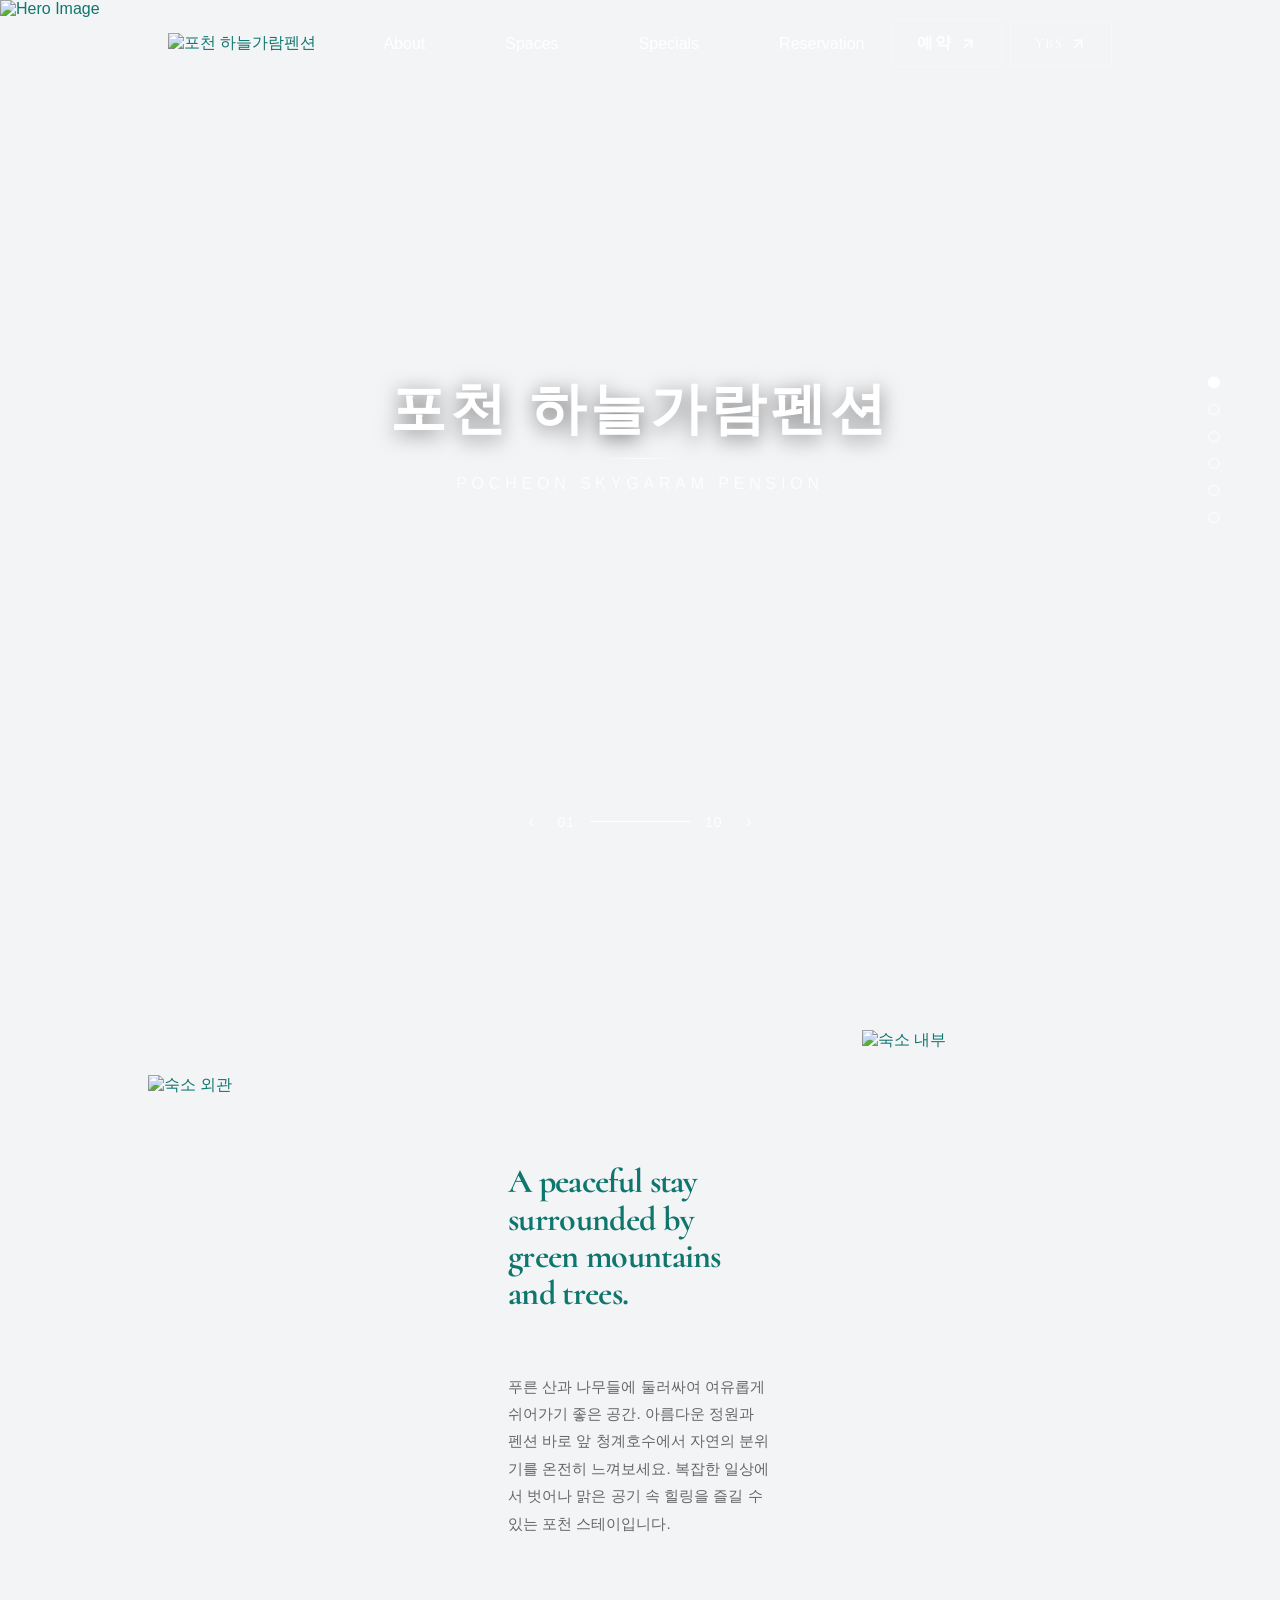
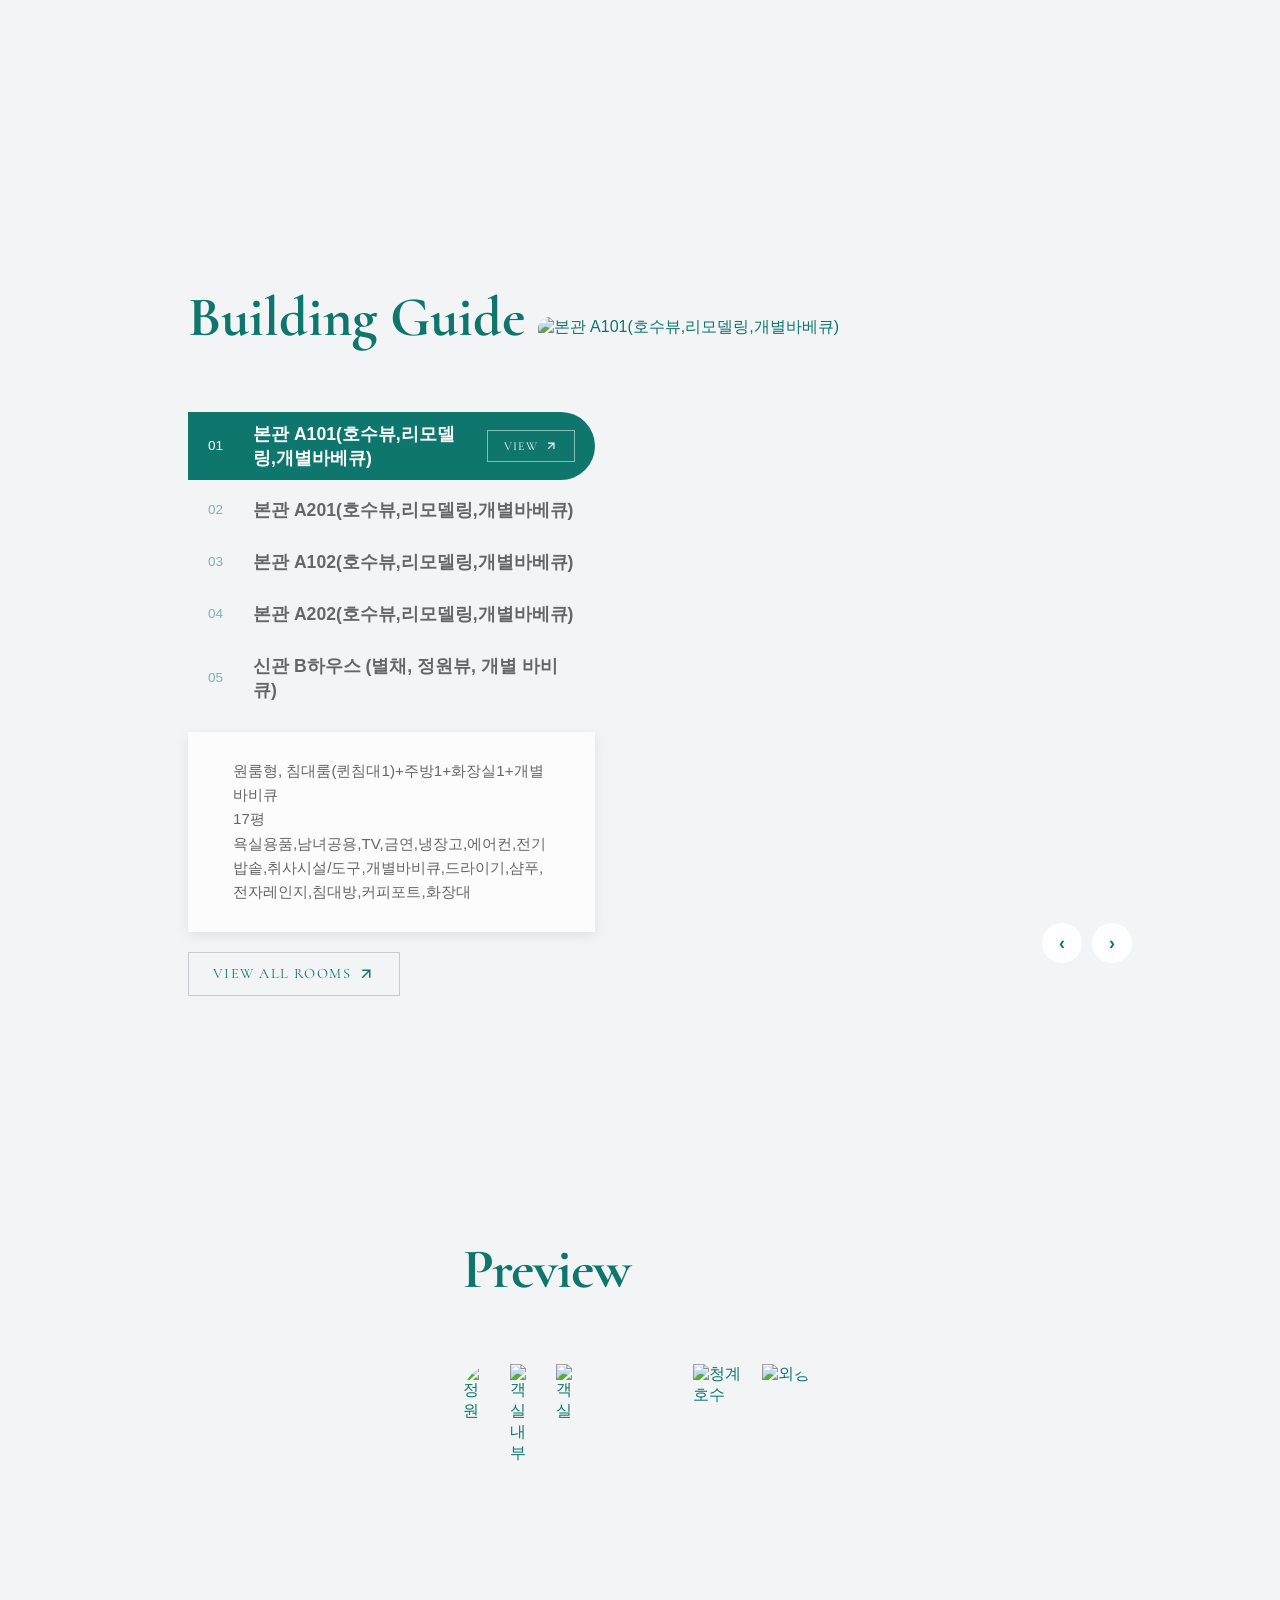
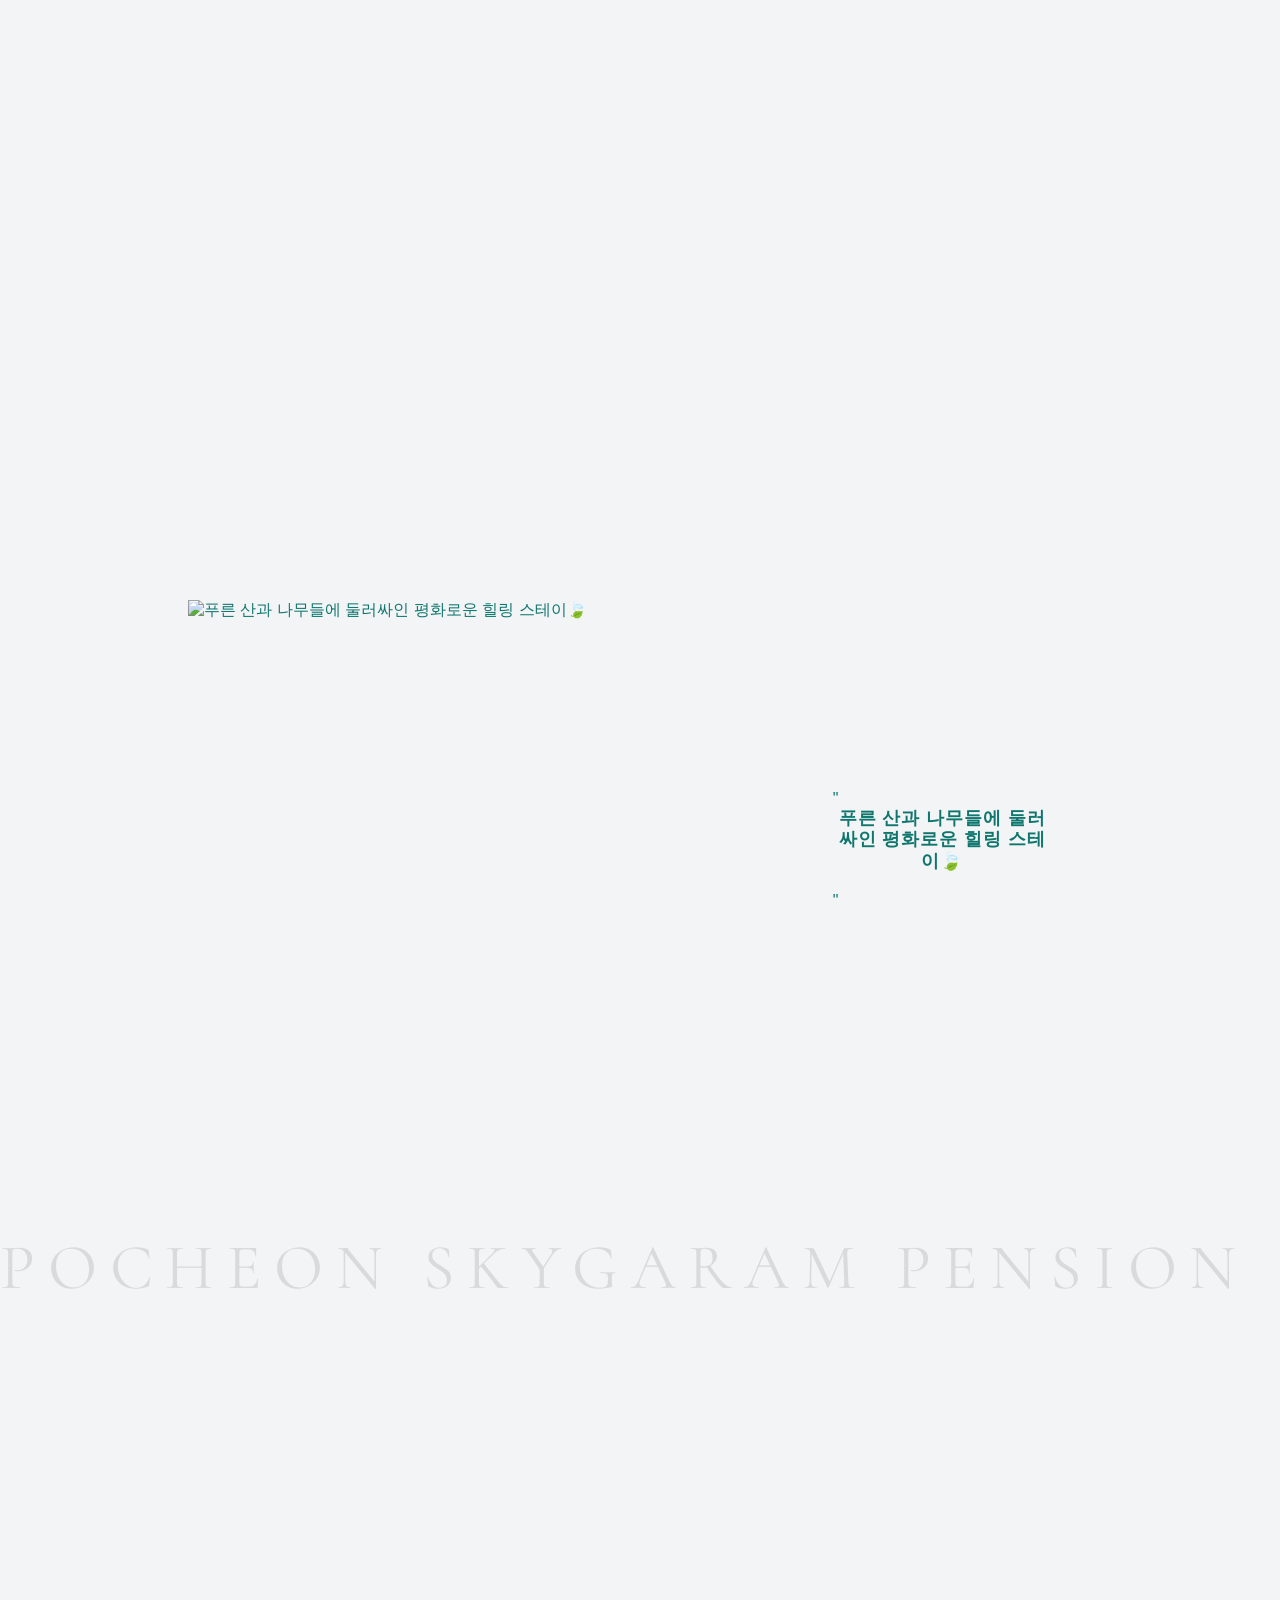
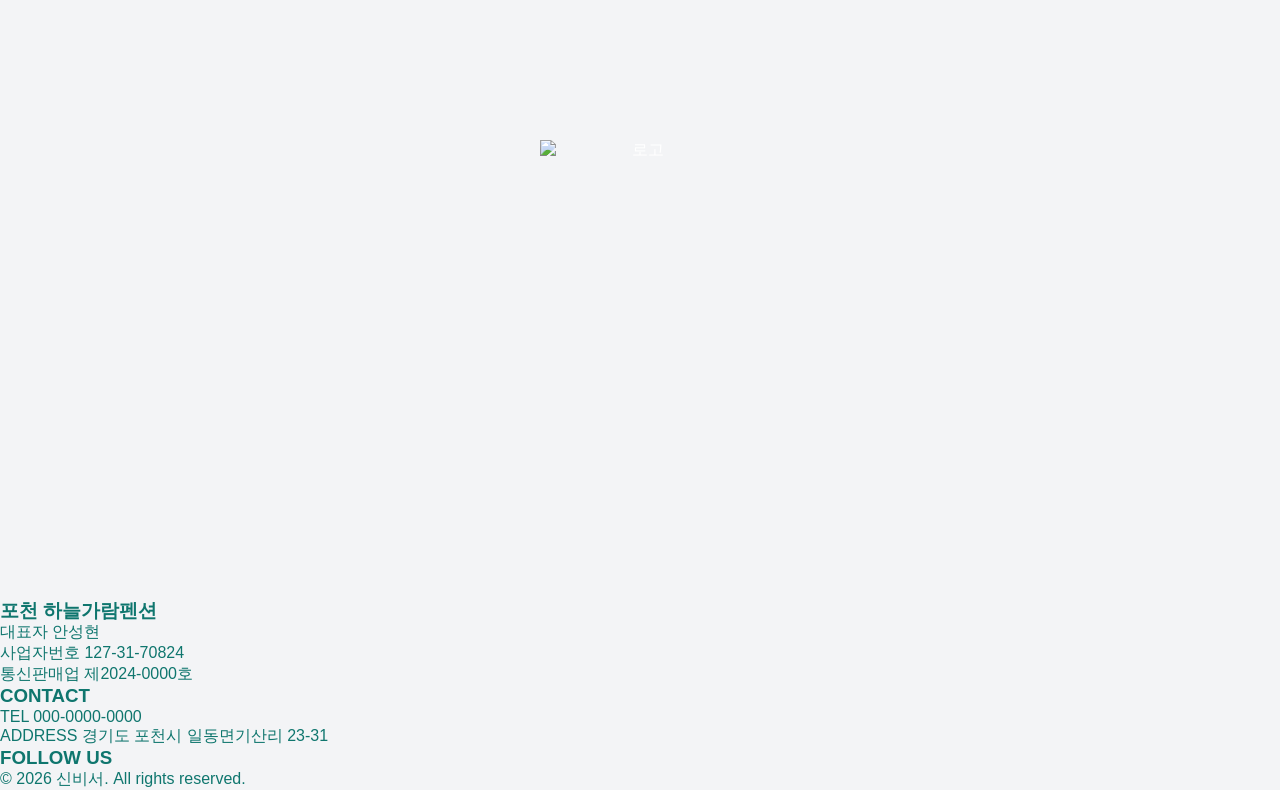
==== commit 72bd4c81: "Update template code and site data" ====
--- a/index.html
+++ b/index.html
@@ -3,10 +3,9 @@
 <head>
     <meta charset="UTF-8">
     <meta name="viewport" content="width=device-width, initial-scale=1.0">
-    <meta name="description" content="숙소 설명">
-    <meta name="keywords" content="SEO 키워드">
-    <title>숙소명 - 템플릿</title>
-
+    <title>포천 하늘가람펜션 - 홈</title>
+    <meta name="description" content="아름다운 정원과 청계호수에서 자연을 온전히 느낄수 있는 하늘 포천가람펜션">
+    <meta name="keywords" content="포천펜션,포천숙소,포천하늘가람,하늘가람,포천여행">
     <!-- Preload critical resources -->
     <link rel="preload" href="styles/common.css" as="style">
     <link rel="preload" href="styles/index.css" as="style">
@@ -20,15 +19,15 @@
   <!-- Open Graph Meta Tags for Social Media -->
   <meta property="og:type" content="website" />
   <meta property="og:title" content="포천 하늘가람펜션 - 홈" />
-  
-  
+  <meta property="og:description" content="포천의 자연 속에서 휴식을 즐길 수 있는 하늘가람 펜션입니다." />
+  <meta property="og:image" content="https://bookingplay-media.s3.amazonaws.com/item_images/2026/05/08/Q8C3BORpzJmE.jpg" />
   <meta property="og:url" content="https://skygaram.kr" />
 
   <!-- Twitter Card Meta Tags -->
   <meta name="twitter:card" content="summary_large_image" />
   <meta name="twitter:title" content="포천 하늘가람펜션 - 홈" />
-  
-  
+  <meta name="twitter:description" content="포천의 자연 속에서 휴식을 즐길 수 있는 하늘가람 펜션입니다." />
+  <meta name="twitter:image" content="https://bookingplay-media.s3.amazonaws.com/item_images/2026/05/08/Q8C3BORpzJmE.jpg" />
 </head>
 <body>
     <!-- Include Header -->
--- a/styles/common.css
+++ b/styles/common.css
@@ -513,9 +513,9 @@
 
 /* Empty Image Placeholder - 모든 페이지 공통 */
 .empty-image-placeholder {
-    border: 2px dashed color-mix(in srgb, var(--color-secondary) 40%, var(--color-primary)) !important;
+    border: 2px dashed #9ca3af !important;
     border-radius: 0.75rem !important;
-    background: color-mix(in srgb, var(--color-secondary) 20%, var(--color-primary)) !important;
+    background: #d1d5db !important;
 }
 
 /* Mobile Floating Book Now Button */
--- a/styles/common.css
+++ b/styles/common.css
@@ -513,9 +513,9 @@
 
 /* Empty Image Placeholder - 모든 페이지 공통 */
 .empty-image-placeholder {
-    border: 2px dashed color-mix(in srgb, var(--color-secondary) 40%, var(--color-primary)) !important;
+    border: 2px dashed #9ca3af !important;
     border-radius: 0.75rem !important;
-    background: color-mix(in srgb, var(--color-secondary) 20%, var(--color-primary)) !important;
+    background: #d1d5db !important;
 }
 
 /* Mobile Floating Book Now Button */
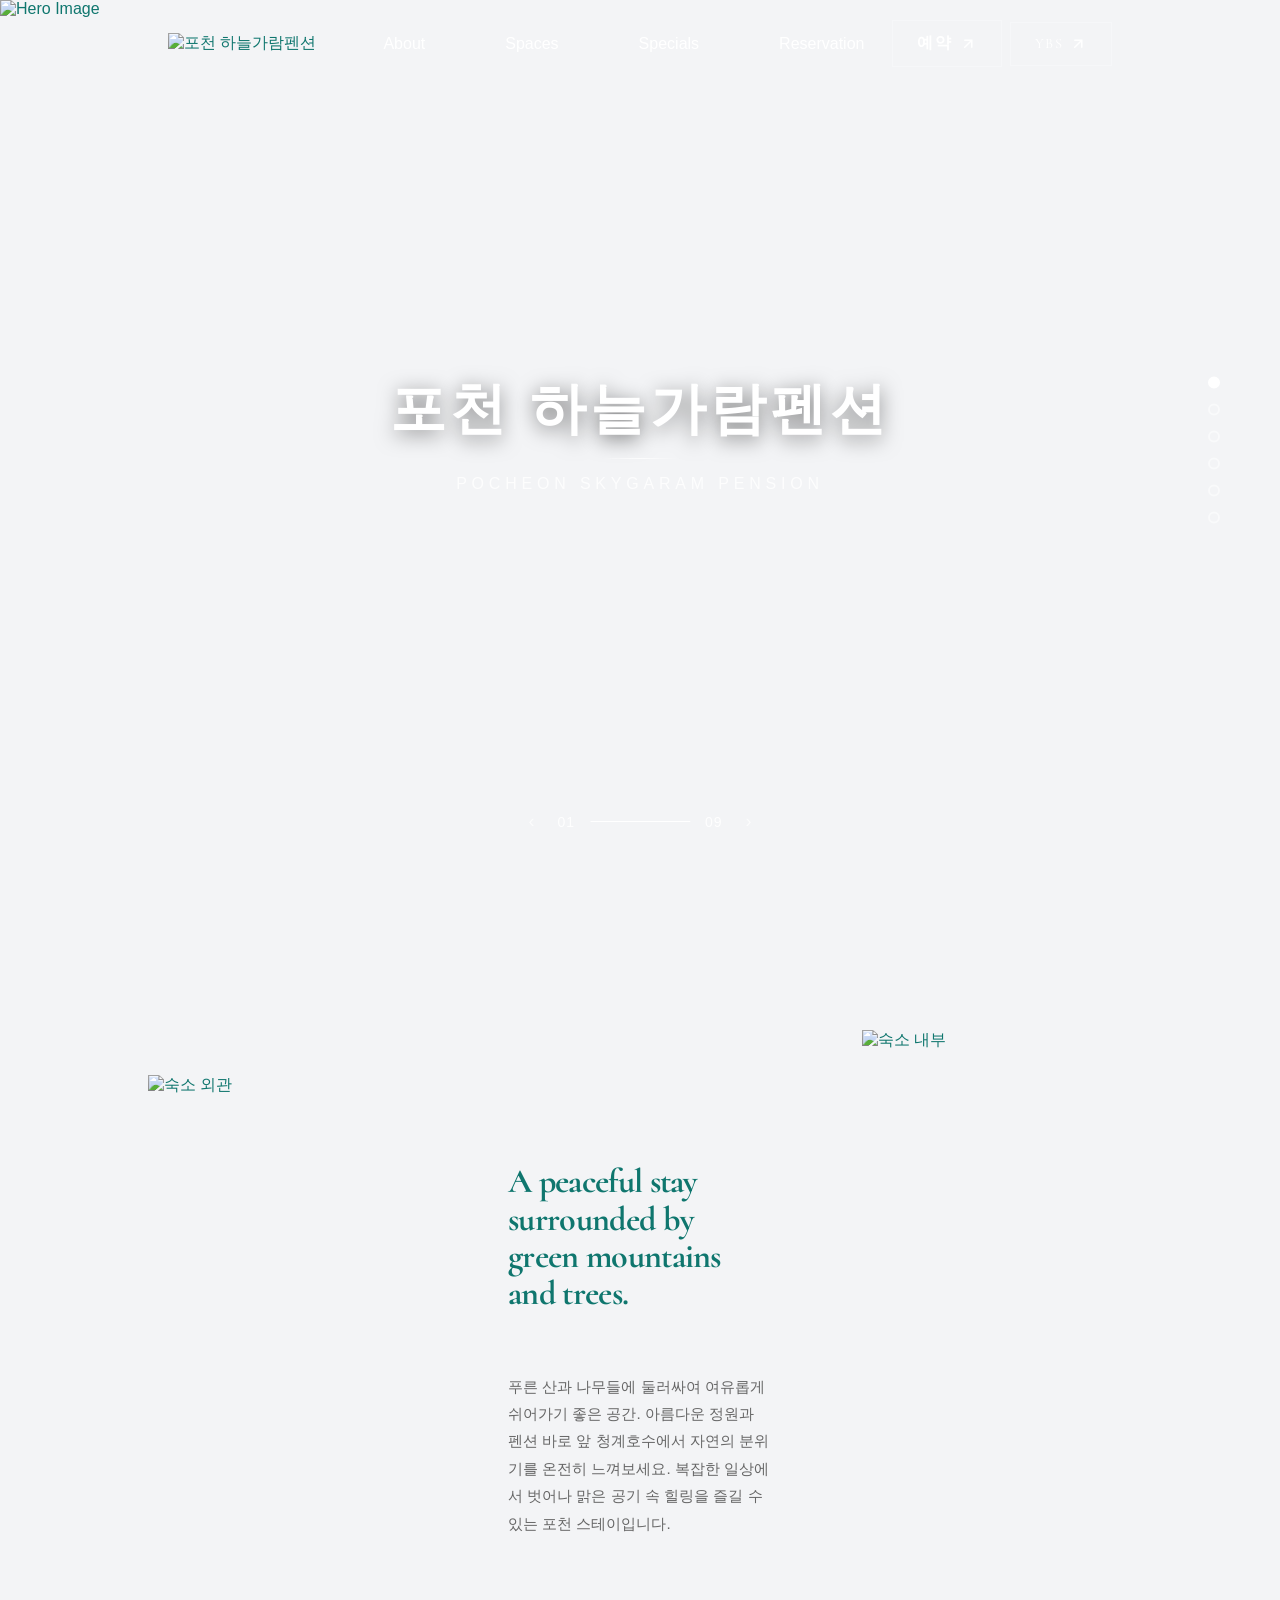
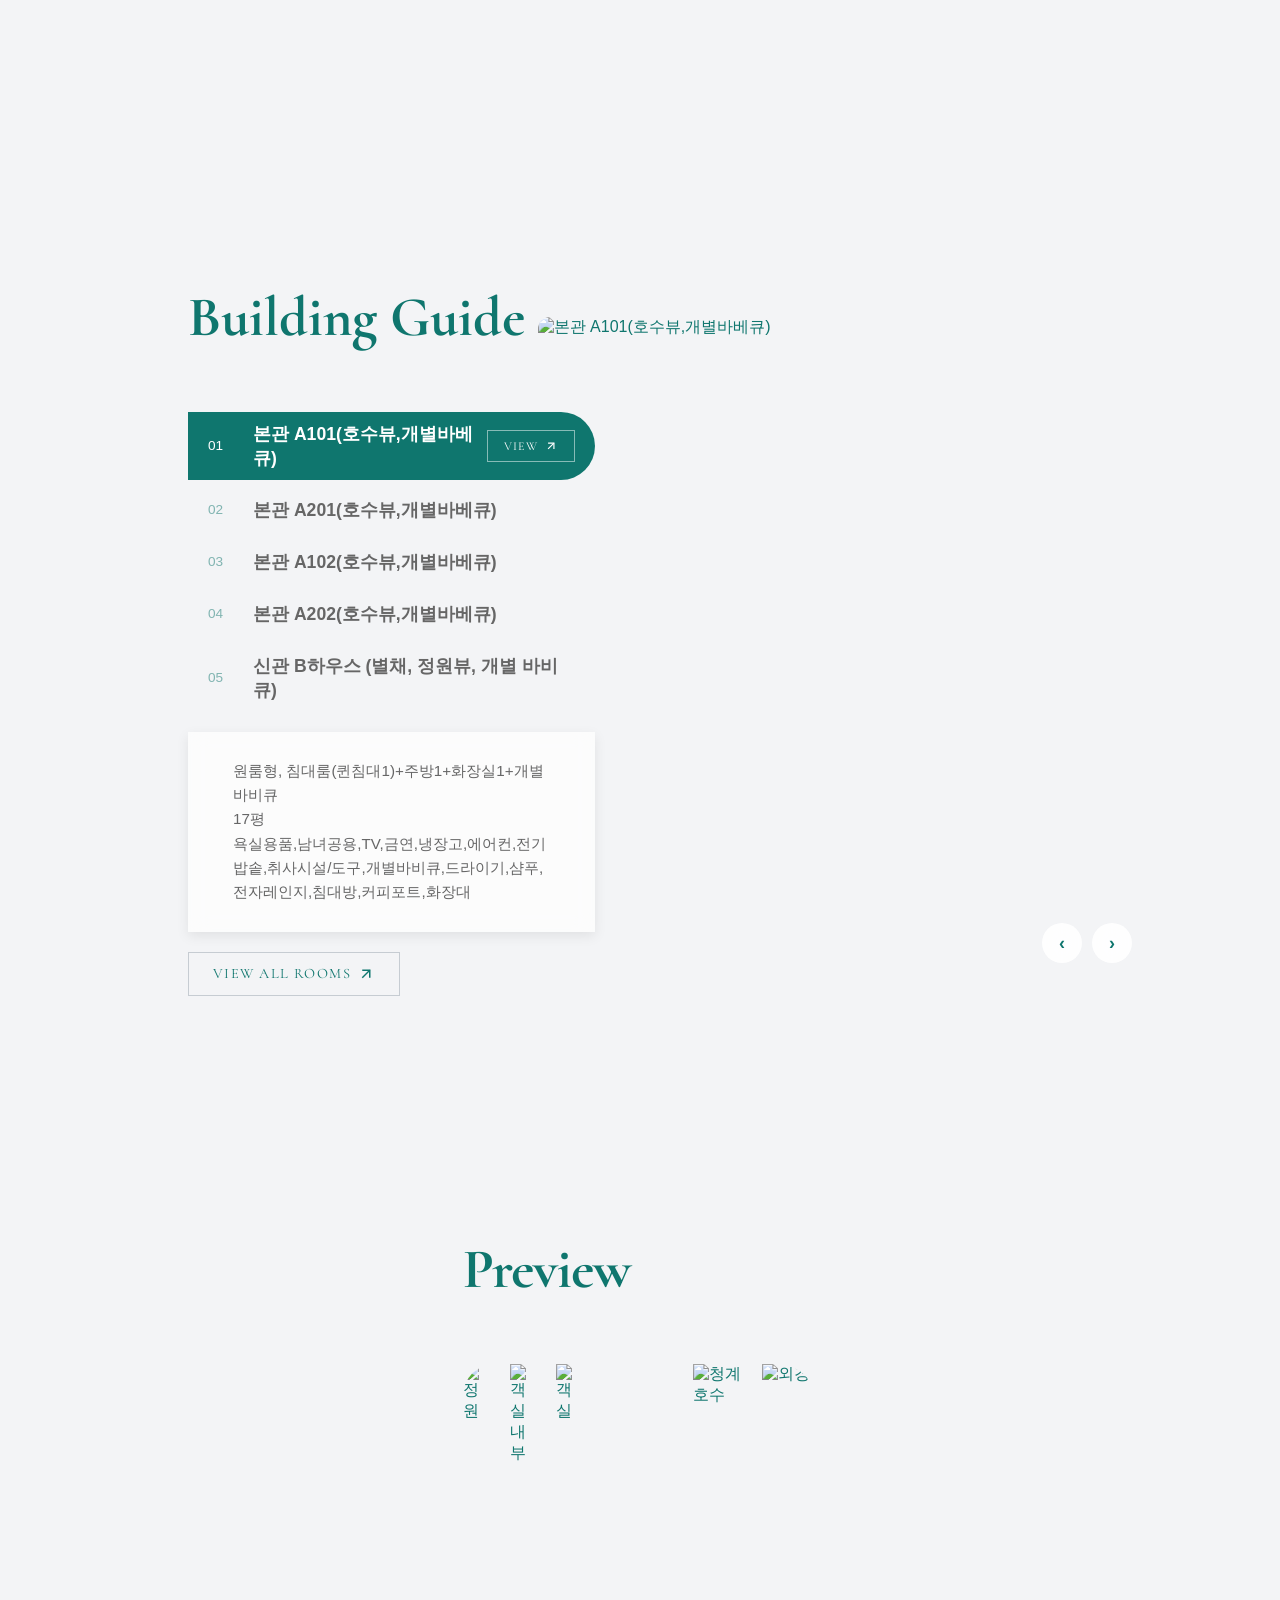
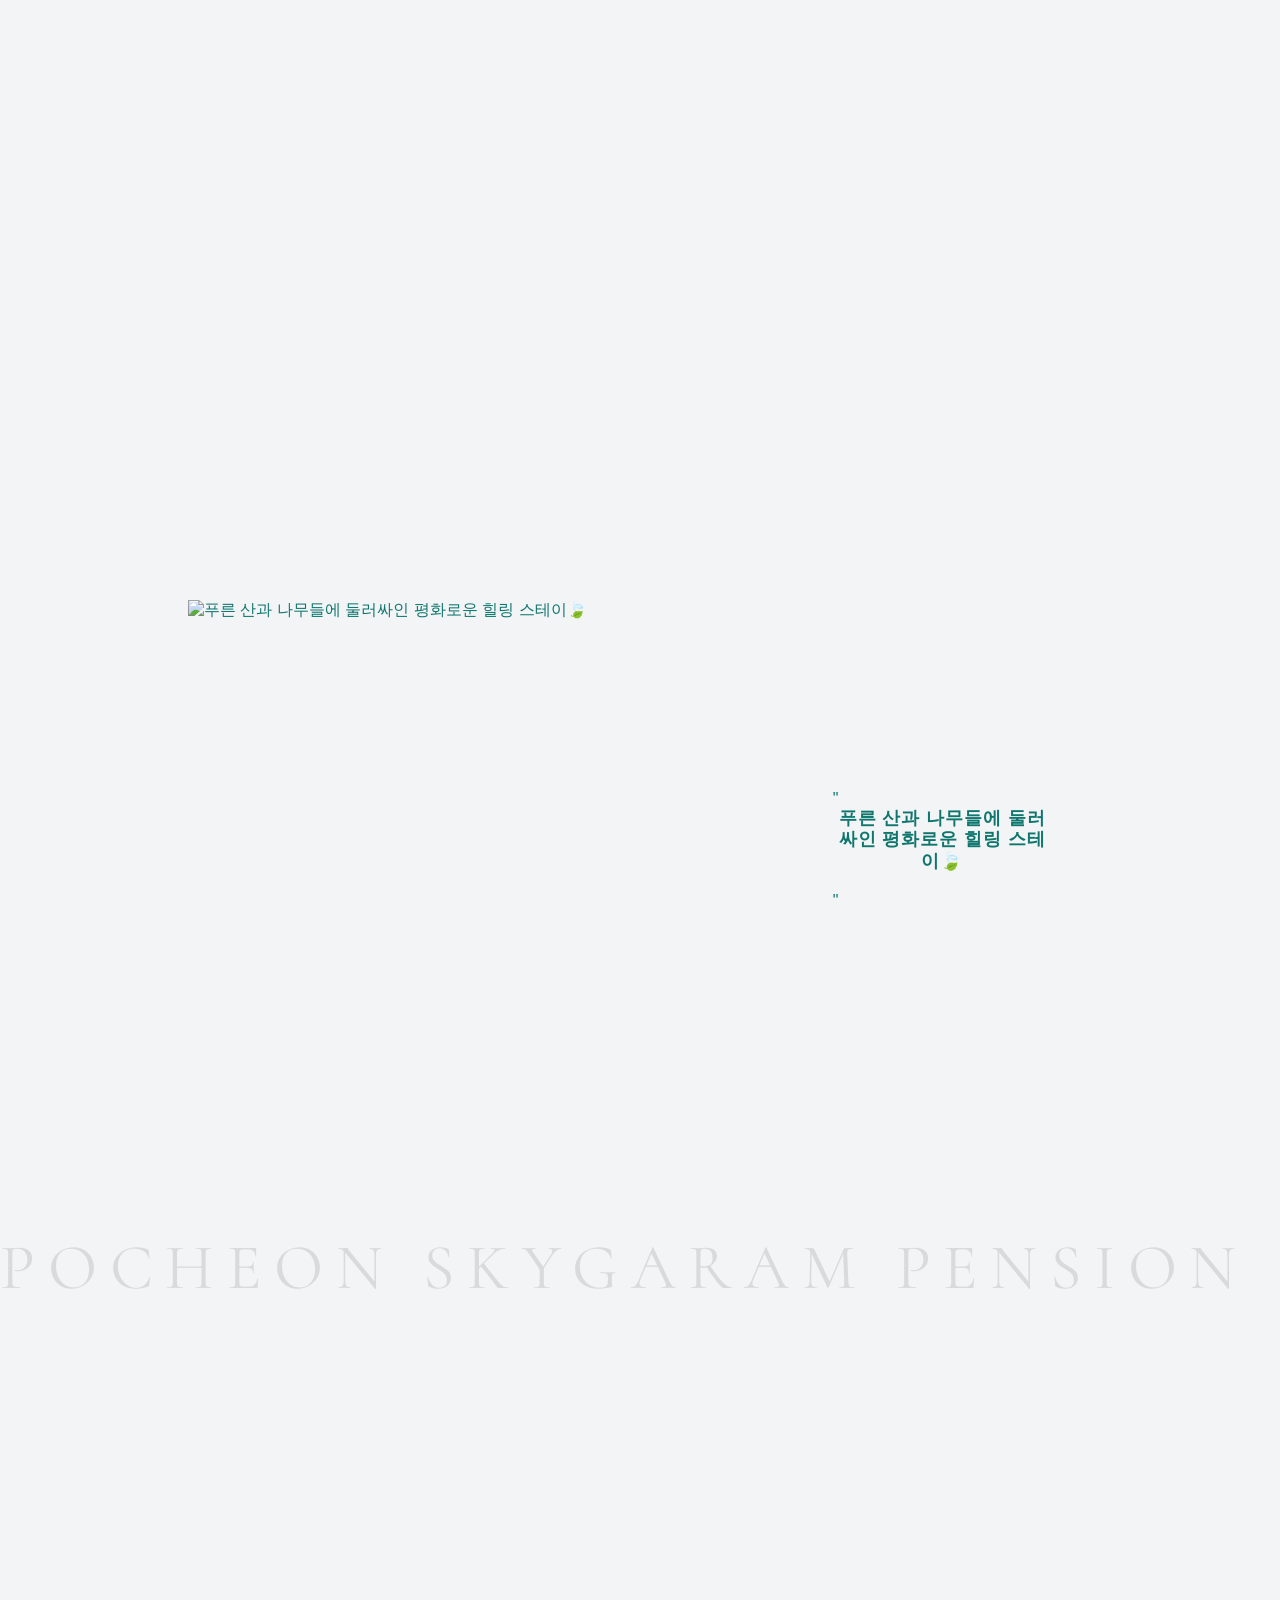
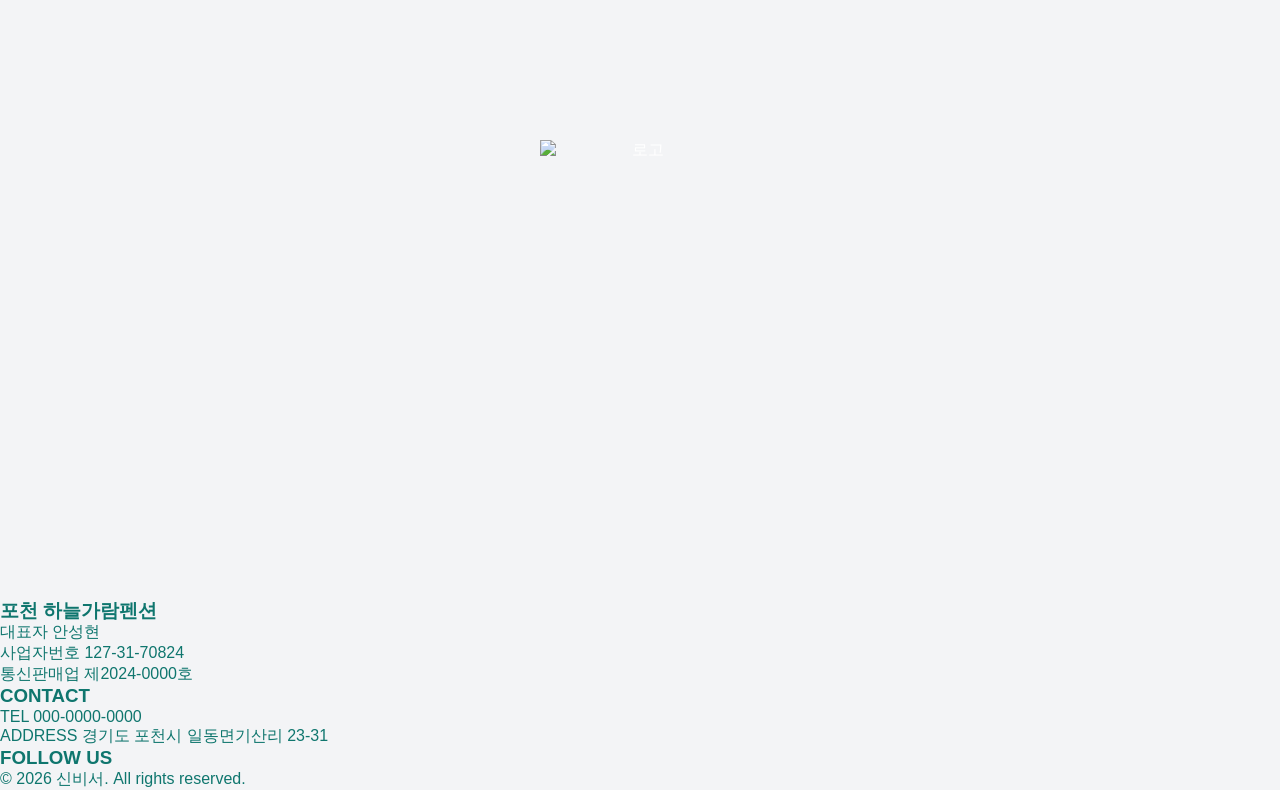
==== commit 80928ac4: "Update template code and site data" ====
--- a/index.html
+++ b/index.html
@@ -20,14 +20,14 @@
   <meta property="og:type" content="website" />
   <meta property="og:title" content="포천 하늘가람펜션 - 홈" />
   <meta property="og:description" content="포천의 자연 속에서 휴식을 즐길 수 있는 하늘가람 펜션입니다." />
-  <meta property="og:image" content="https://bookingplay-media.s3.amazonaws.com/item_images/2026/05/08/Q8C3BORpzJmE.jpg" />
+  <meta property="og:image" content="https://bookingplay-media.s3.amazonaws.com/item_images/2026/06/30/TBvIYZmCKObz.jpg" />
   <meta property="og:url" content="https://skygaram.kr" />
 
   <!-- Twitter Card Meta Tags -->
   <meta name="twitter:card" content="summary_large_image" />
   <meta name="twitter:title" content="포천 하늘가람펜션 - 홈" />
   <meta name="twitter:description" content="포천의 자연 속에서 휴식을 즐길 수 있는 하늘가람 펜션입니다." />
-  <meta name="twitter:image" content="https://bookingplay-media.s3.amazonaws.com/item_images/2026/05/08/Q8C3BORpzJmE.jpg" />
+  <meta name="twitter:image" content="https://bookingplay-media.s3.amazonaws.com/item_images/2026/06/30/TBvIYZmCKObz.jpg" />
 </head>
 <body>
     <!-- Include Header -->
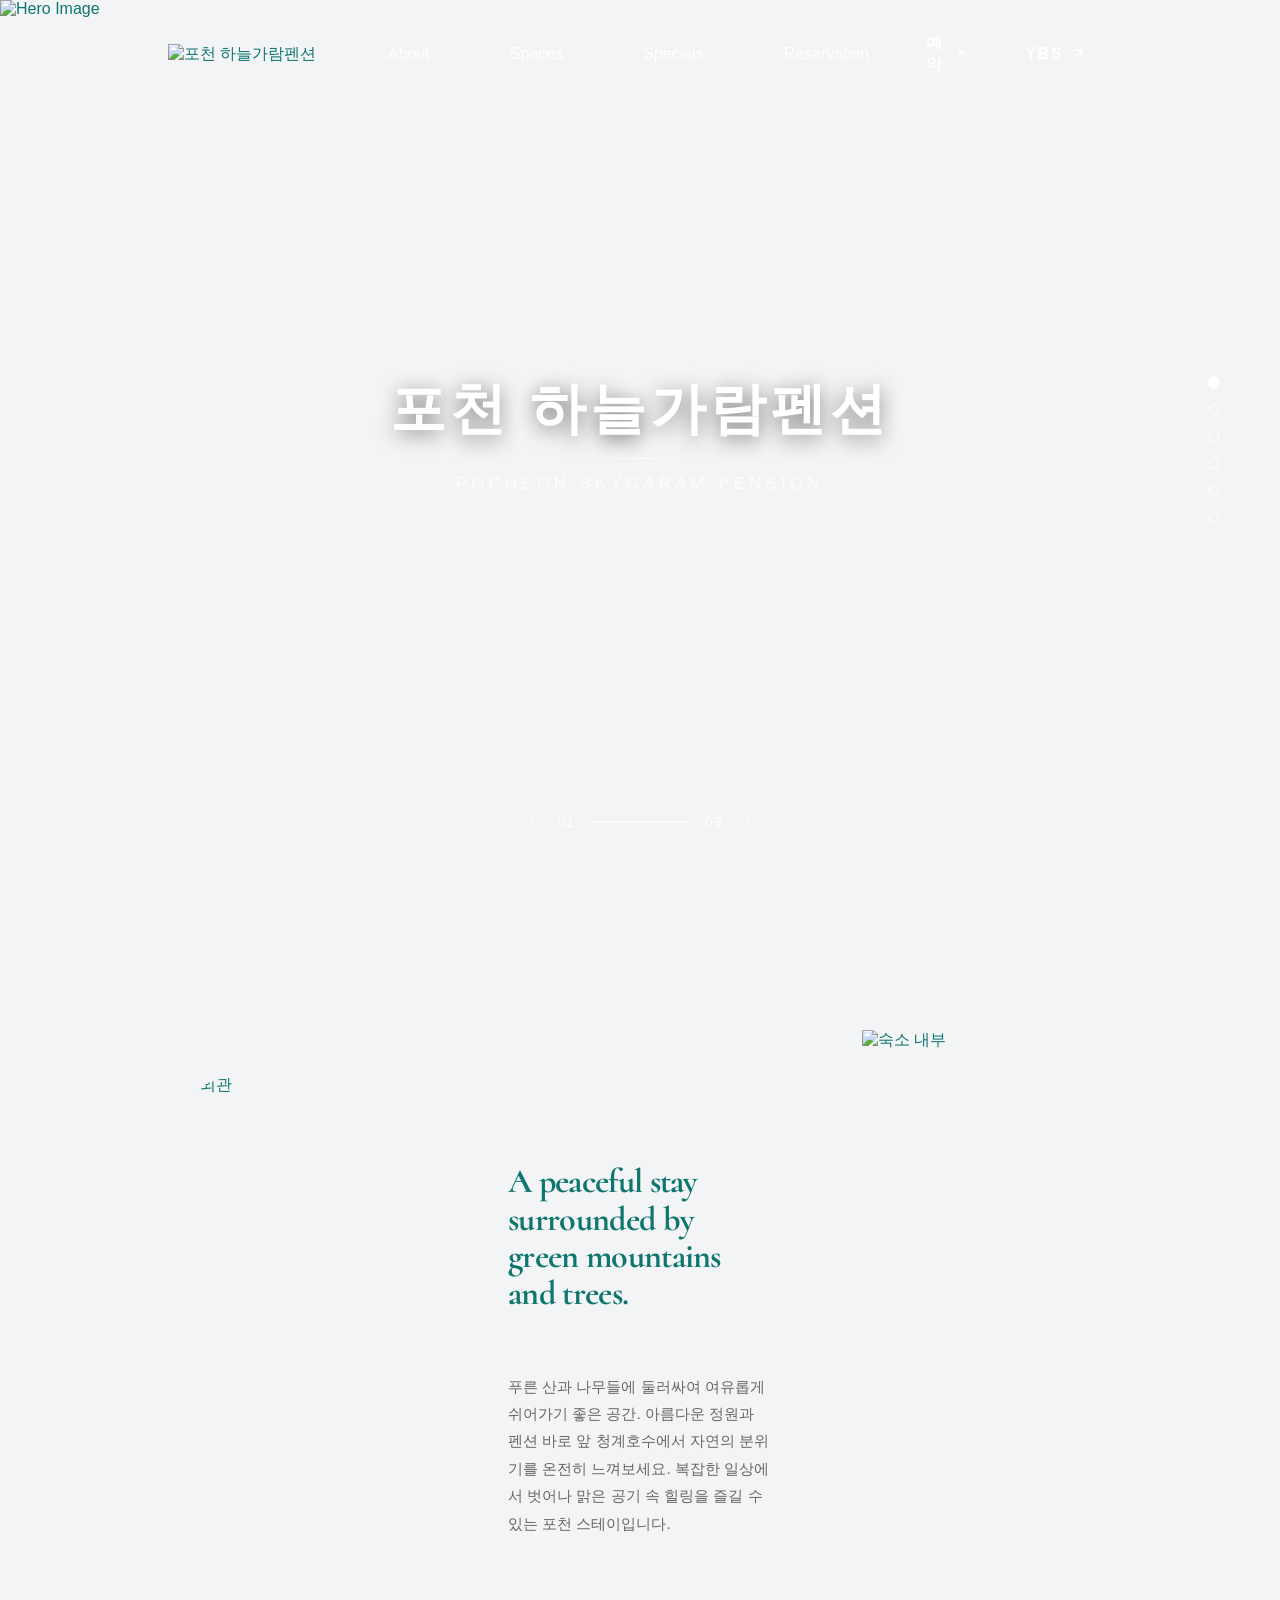
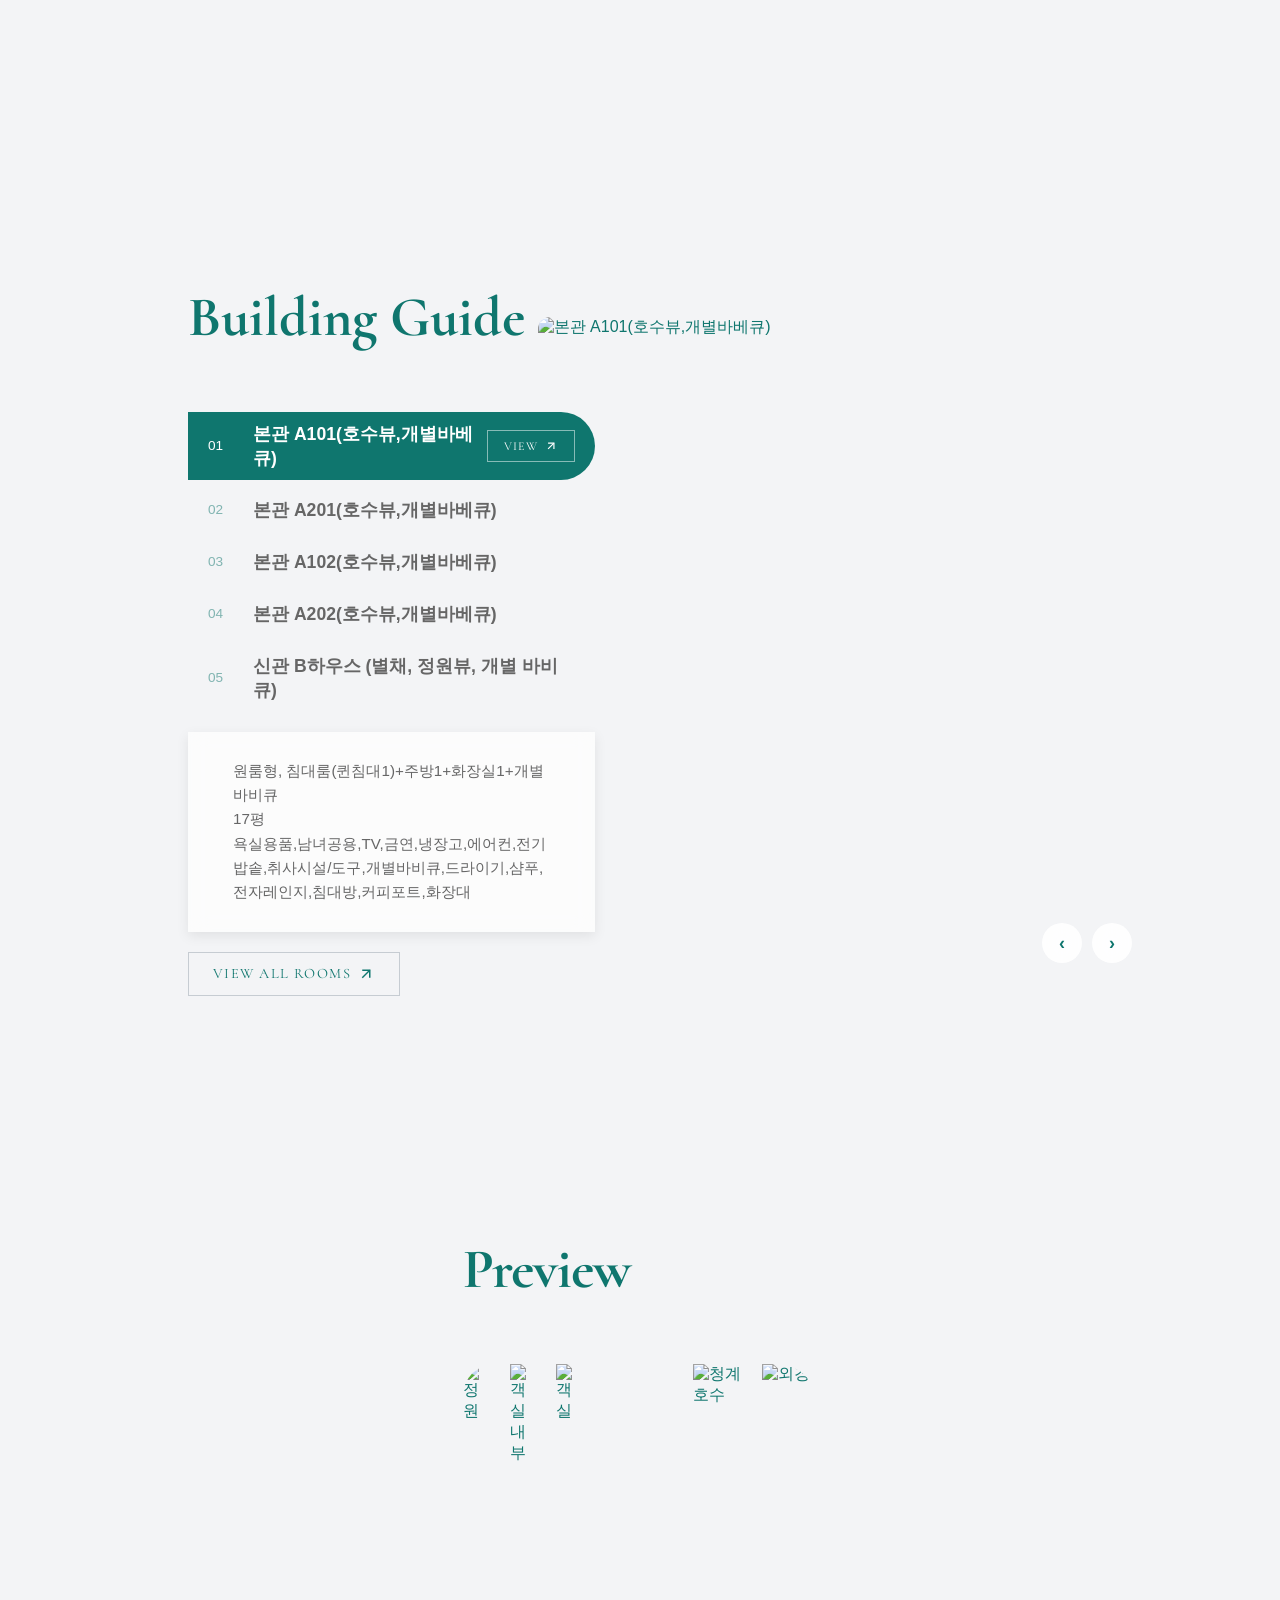
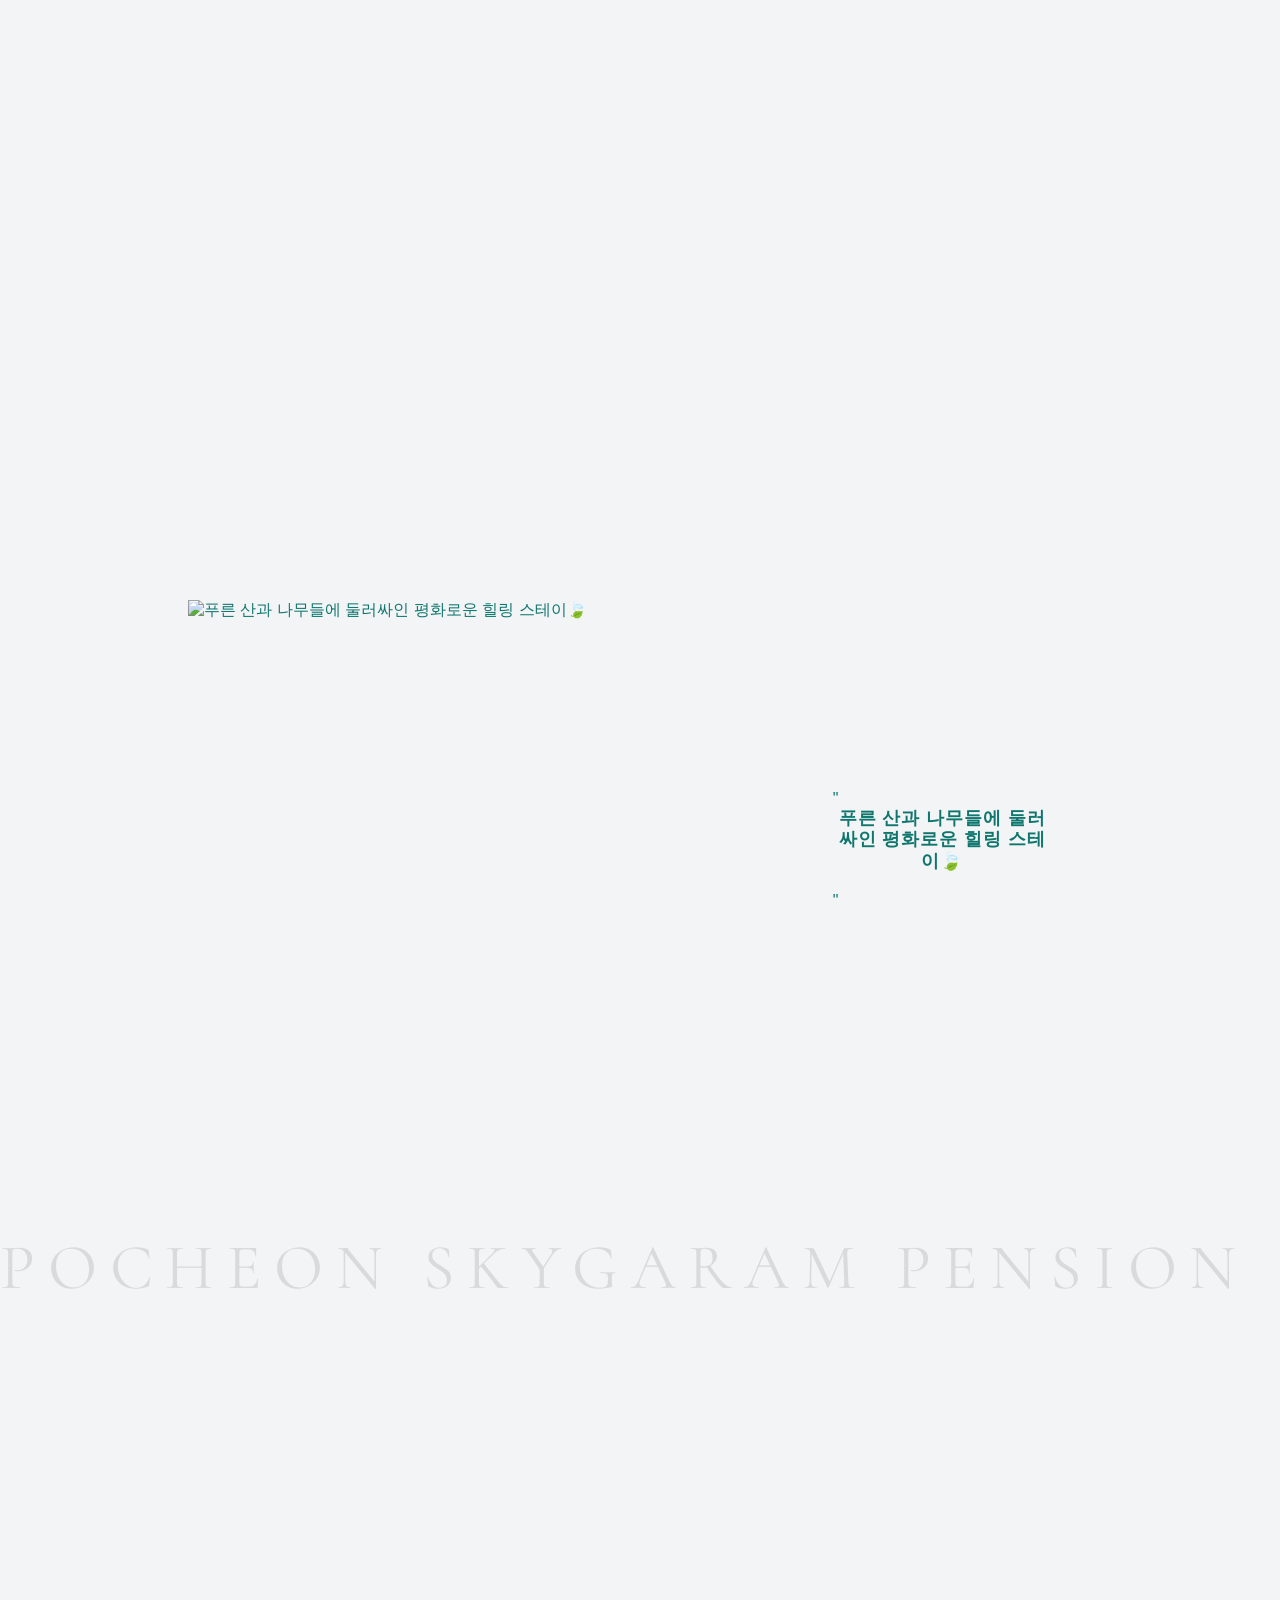
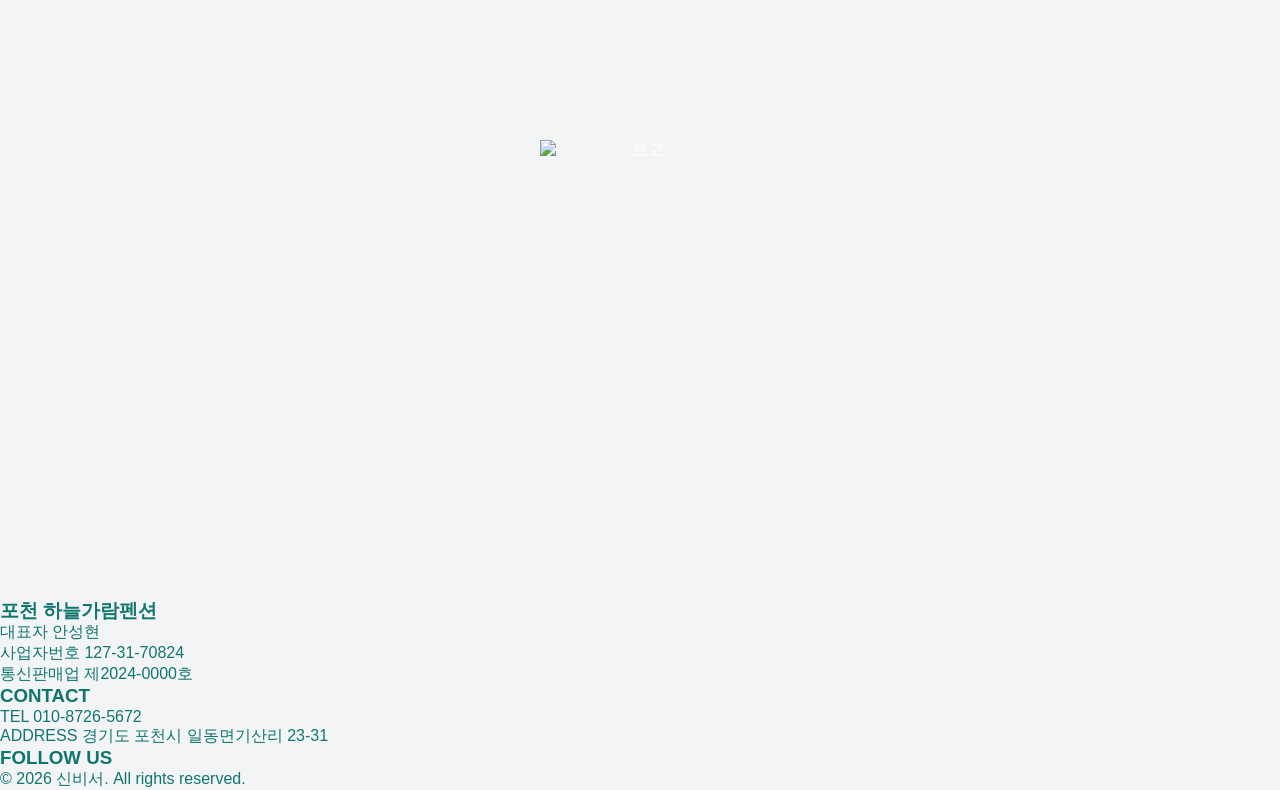
==== commit bc50e026: "Update template code and site data" ====
--- a/index.html
+++ b/index.html
@@ -6,6 +6,8 @@
     <title>포천 하늘가람펜션 - 홈</title>
     <meta name="description" content="아름다운 정원과 청계호수에서 자연을 온전히 느낄수 있는 하늘 포천가람펜션">
     <meta name="keywords" content="포천펜션,포천숙소,포천하늘가람,하늘가람,포천여행">
+    <meta name="naver-site-verification" content="">
+    <meta name="google-site-verification" content="">
     <!-- Preload critical resources -->
     <link rel="preload" href="styles/common.css" as="style">
     <link rel="preload" href="styles/index.css" as="style">
@@ -20,14 +22,14 @@
   <meta property="og:type" content="website" />
   <meta property="og:title" content="포천 하늘가람펜션 - 홈" />
   <meta property="og:description" content="포천의 자연 속에서 휴식을 즐길 수 있는 하늘가람 펜션입니다." />
-  <meta property="og:image" content="https://bookingplay-media.s3.amazonaws.com/item_images/2026/06/30/TBvIYZmCKObz.jpg" />
+  <meta property="og:image" content="https://bookingplay-media.s3.amazonaws.com/item_images/2026/07/06/AJNZKDXSvLIF.jpg" />
   <meta property="og:url" content="https://skygaram.kr" />
 
   <!-- Twitter Card Meta Tags -->
   <meta name="twitter:card" content="summary_large_image" />
   <meta name="twitter:title" content="포천 하늘가람펜션 - 홈" />
   <meta name="twitter:description" content="포천의 자연 속에서 휴식을 즐길 수 있는 하늘가람 펜션입니다." />
-  <meta name="twitter:image" content="https://bookingplay-media.s3.amazonaws.com/item_images/2026/06/30/TBvIYZmCKObz.jpg" />
+  <meta name="twitter:image" content="https://bookingplay-media.s3.amazonaws.com/item_images/2026/07/06/AJNZKDXSvLIF.jpg" />
 </head>
 <body>
     <!-- Include Header -->
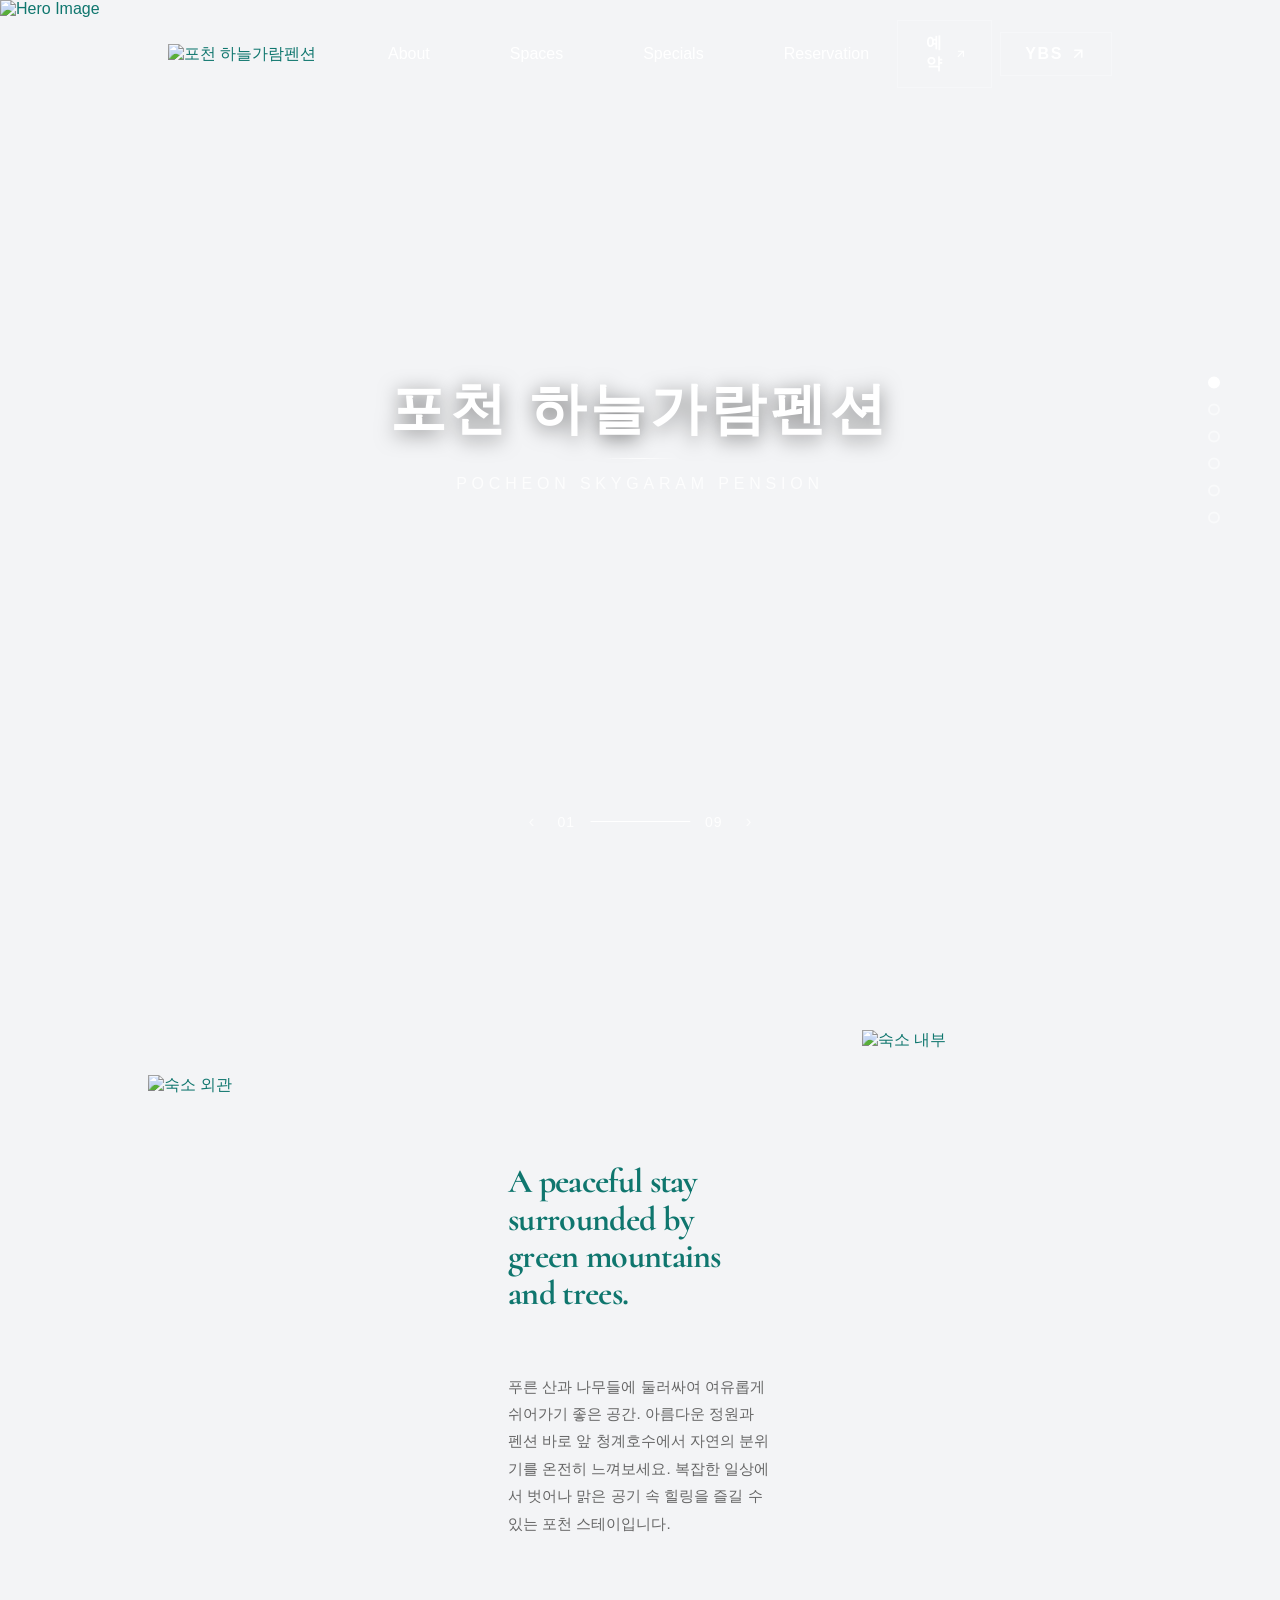
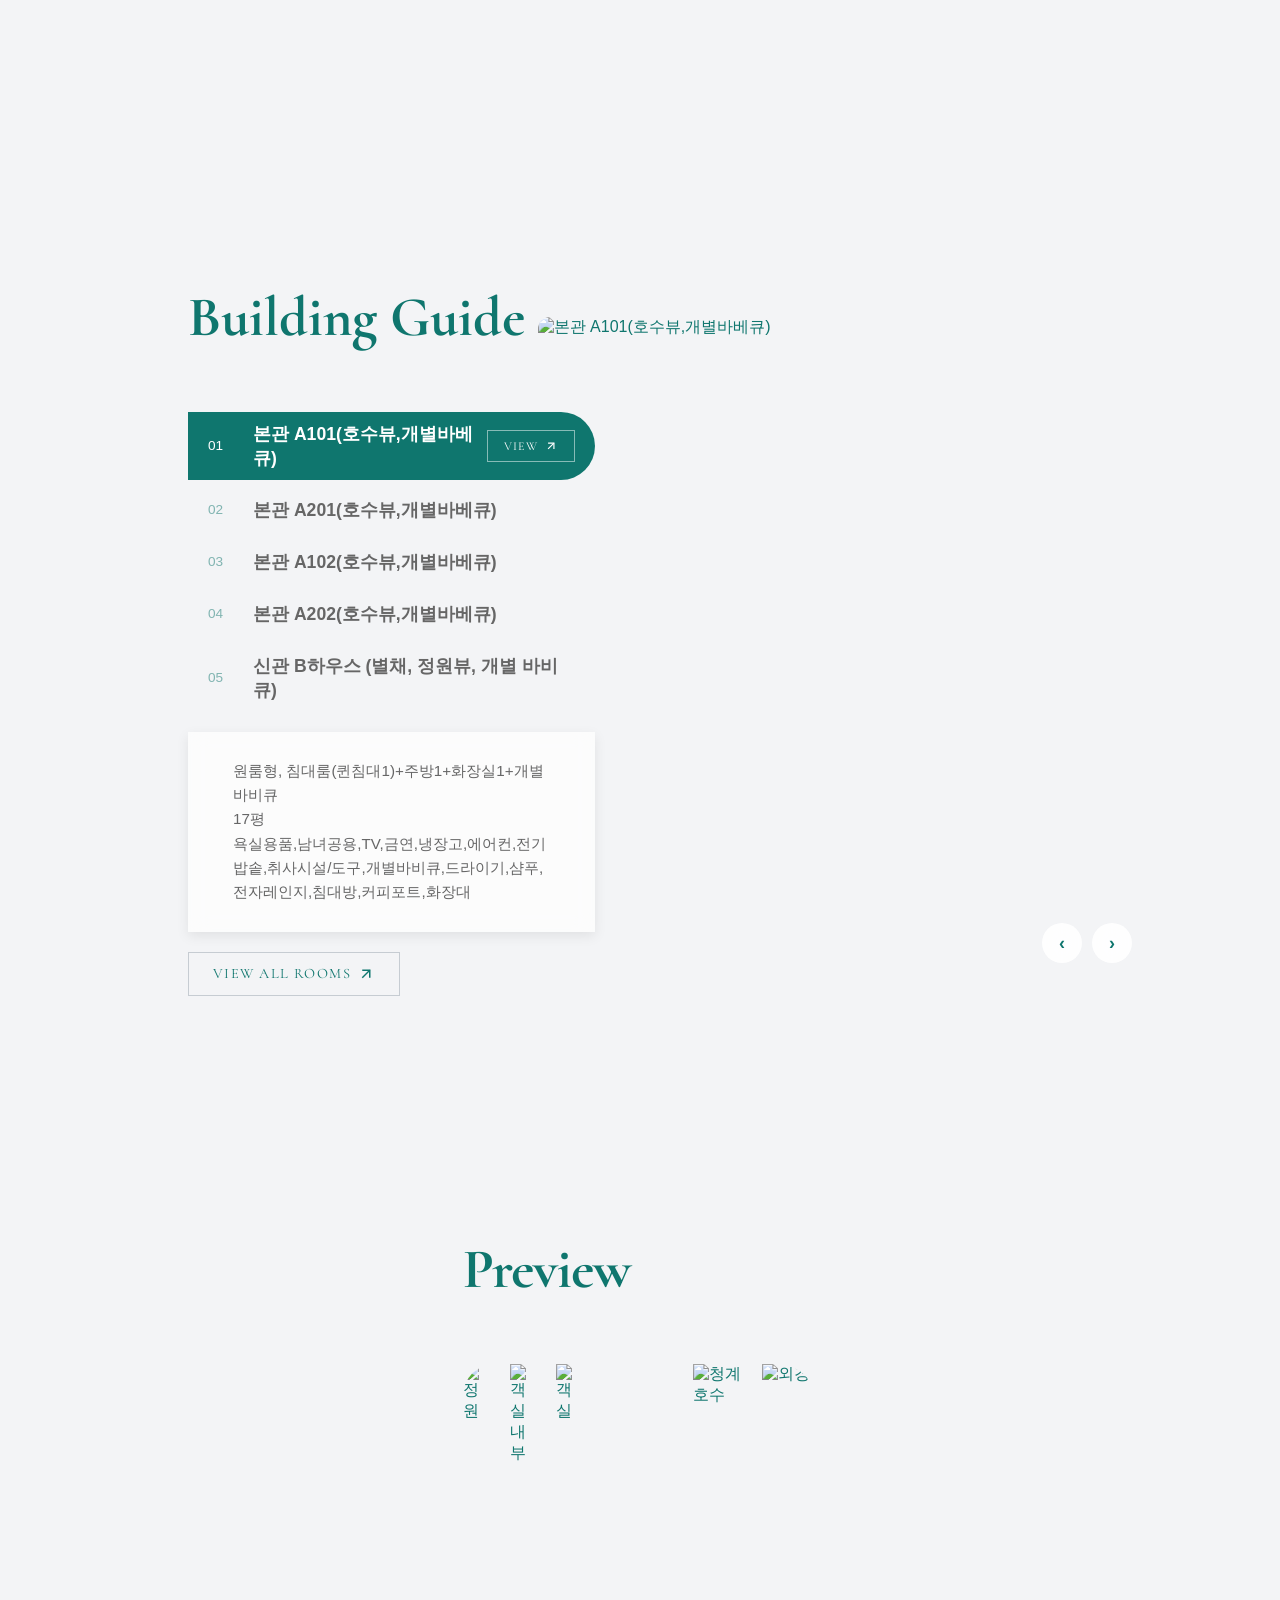
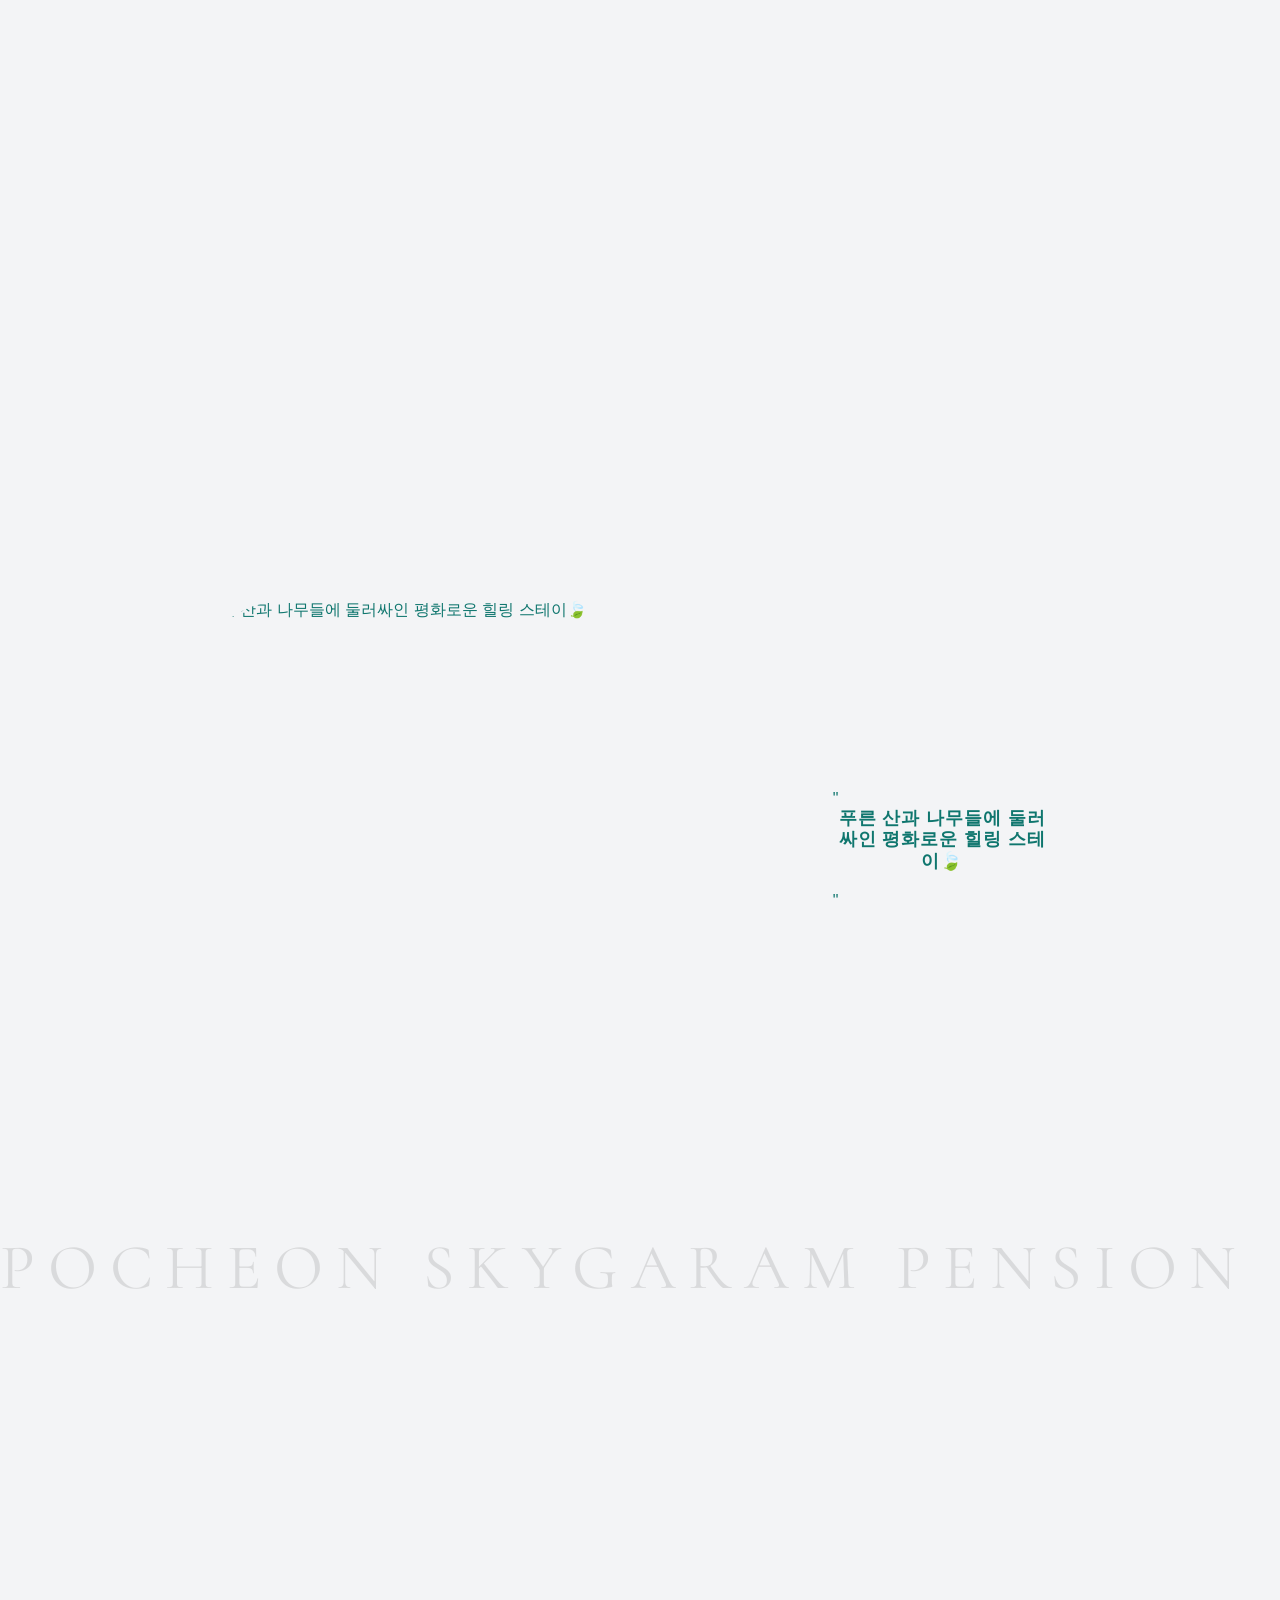
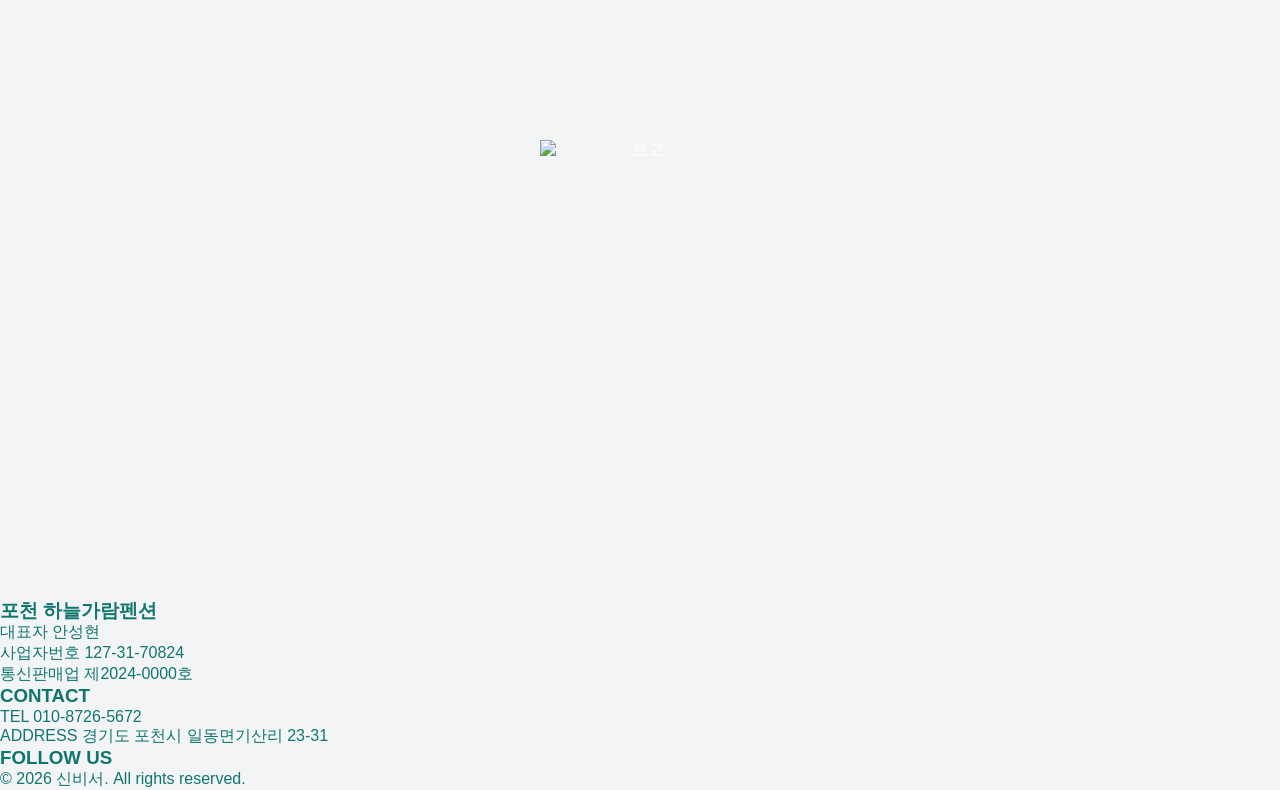
==== commit 3563590c: "Update template code and site data" ====
--- a/index.html
+++ b/index.html
@@ -6,8 +6,6 @@
     <title>포천 하늘가람펜션 - 홈</title>
     <meta name="description" content="아름다운 정원과 청계호수에서 자연을 온전히 느낄수 있는 하늘 포천가람펜션">
     <meta name="keywords" content="포천펜션,포천숙소,포천하늘가람,하늘가람,포천여행">
-    <meta name="naver-site-verification" content="">
-    <meta name="google-site-verification" content="">
     <!-- Preload critical resources -->
     <link rel="preload" href="styles/common.css" as="style">
     <link rel="preload" href="styles/index.css" as="style">
